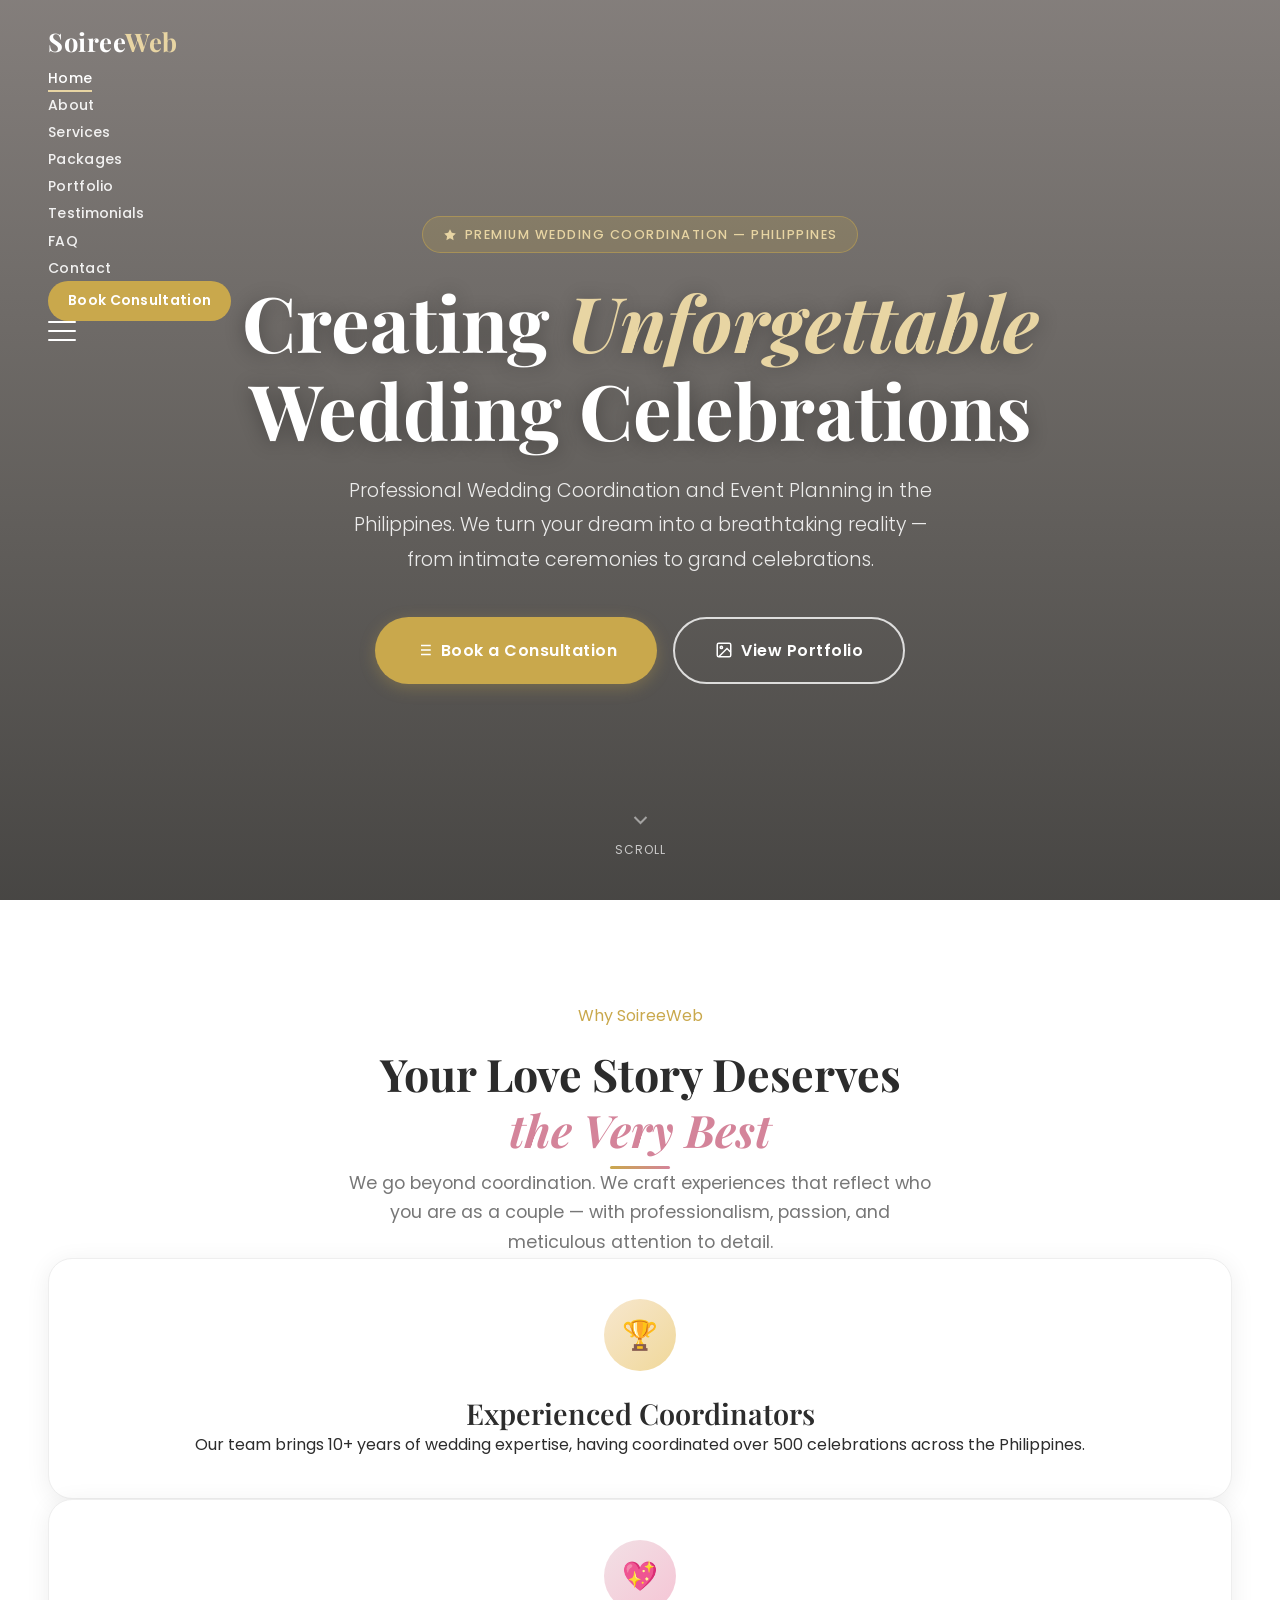
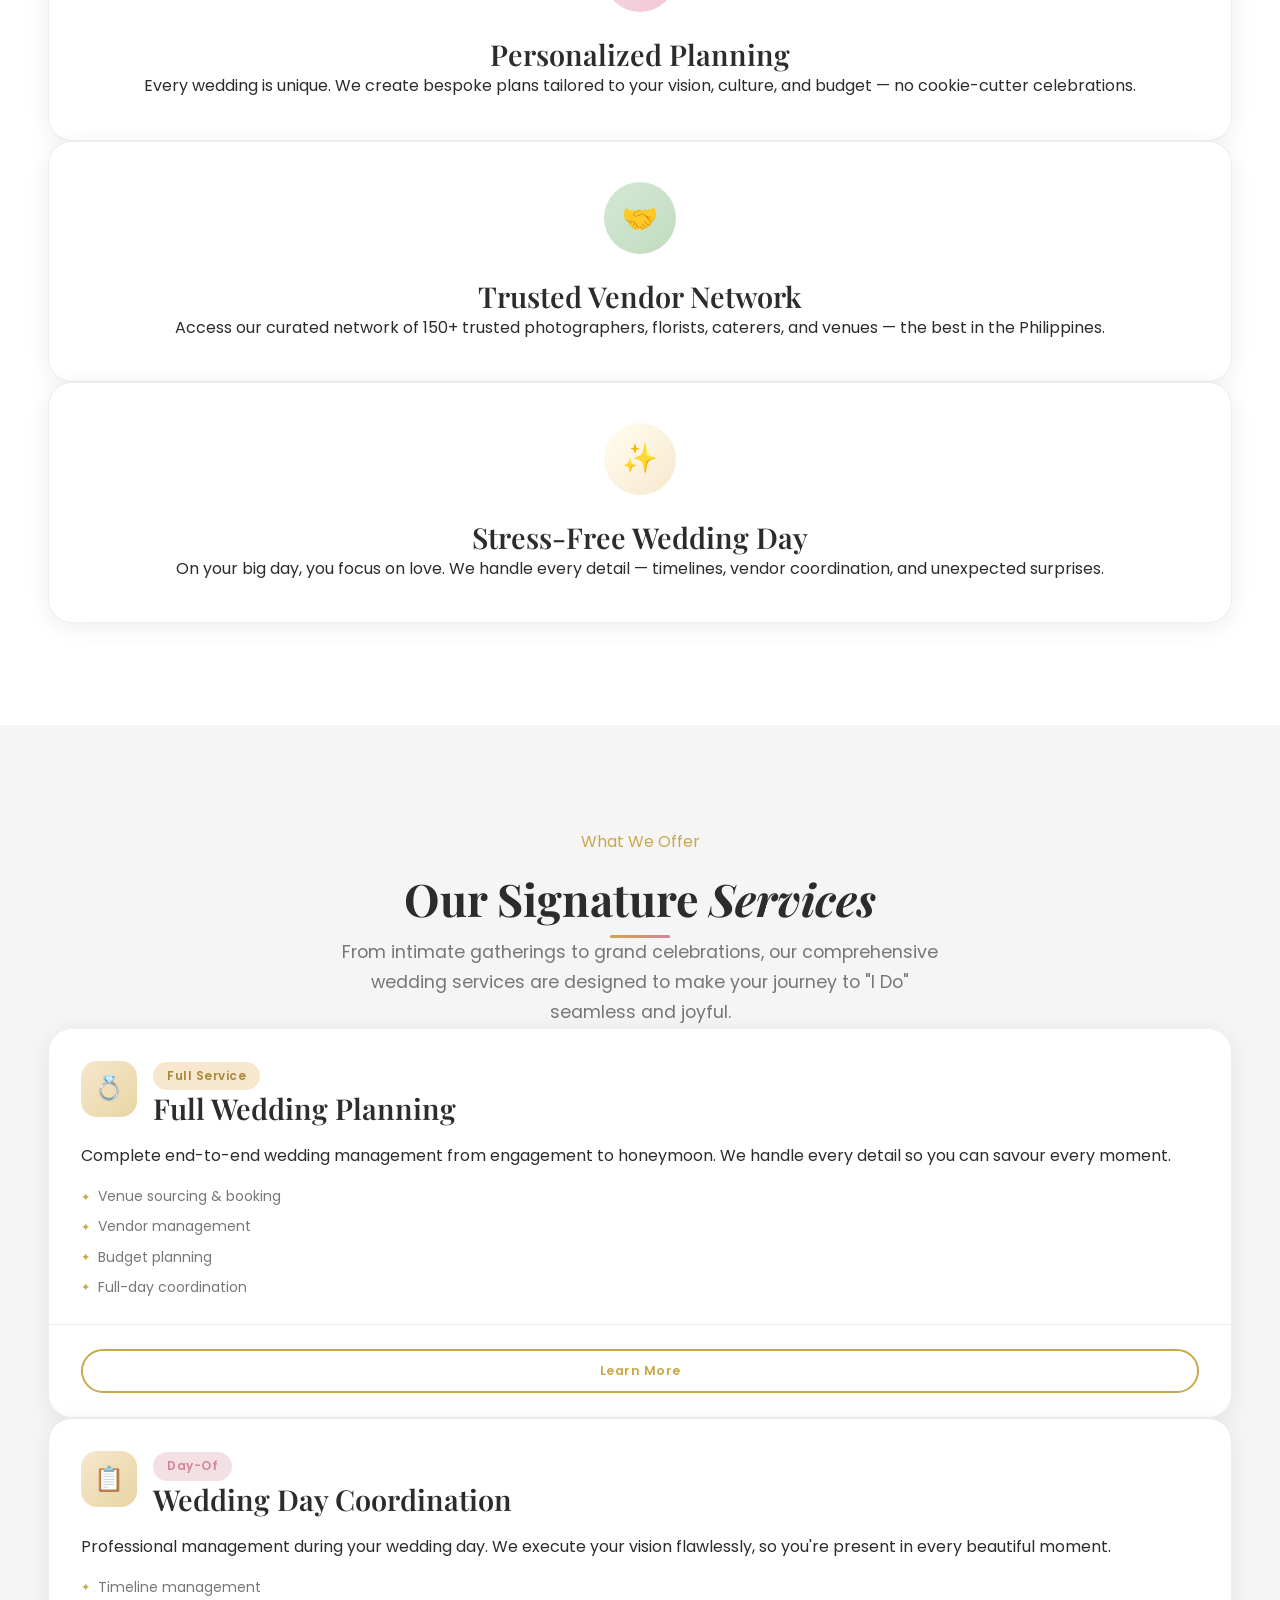
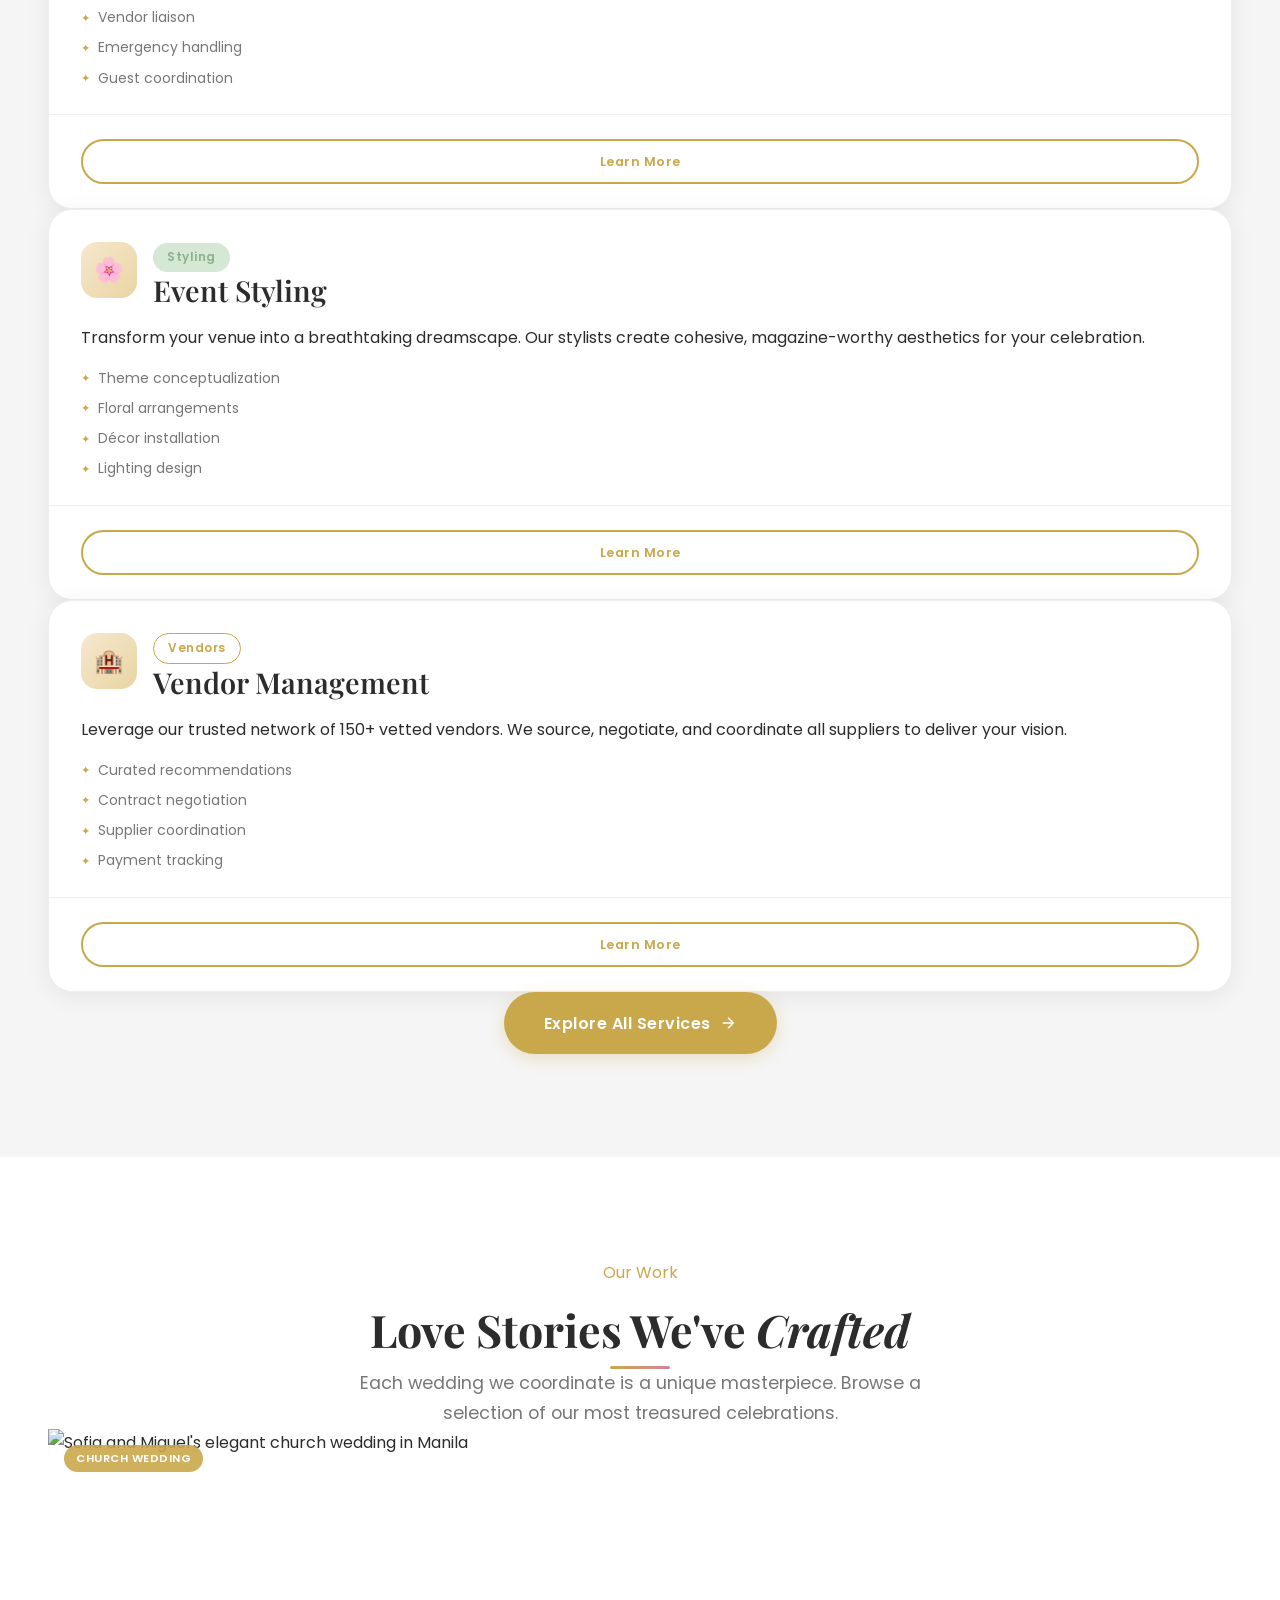
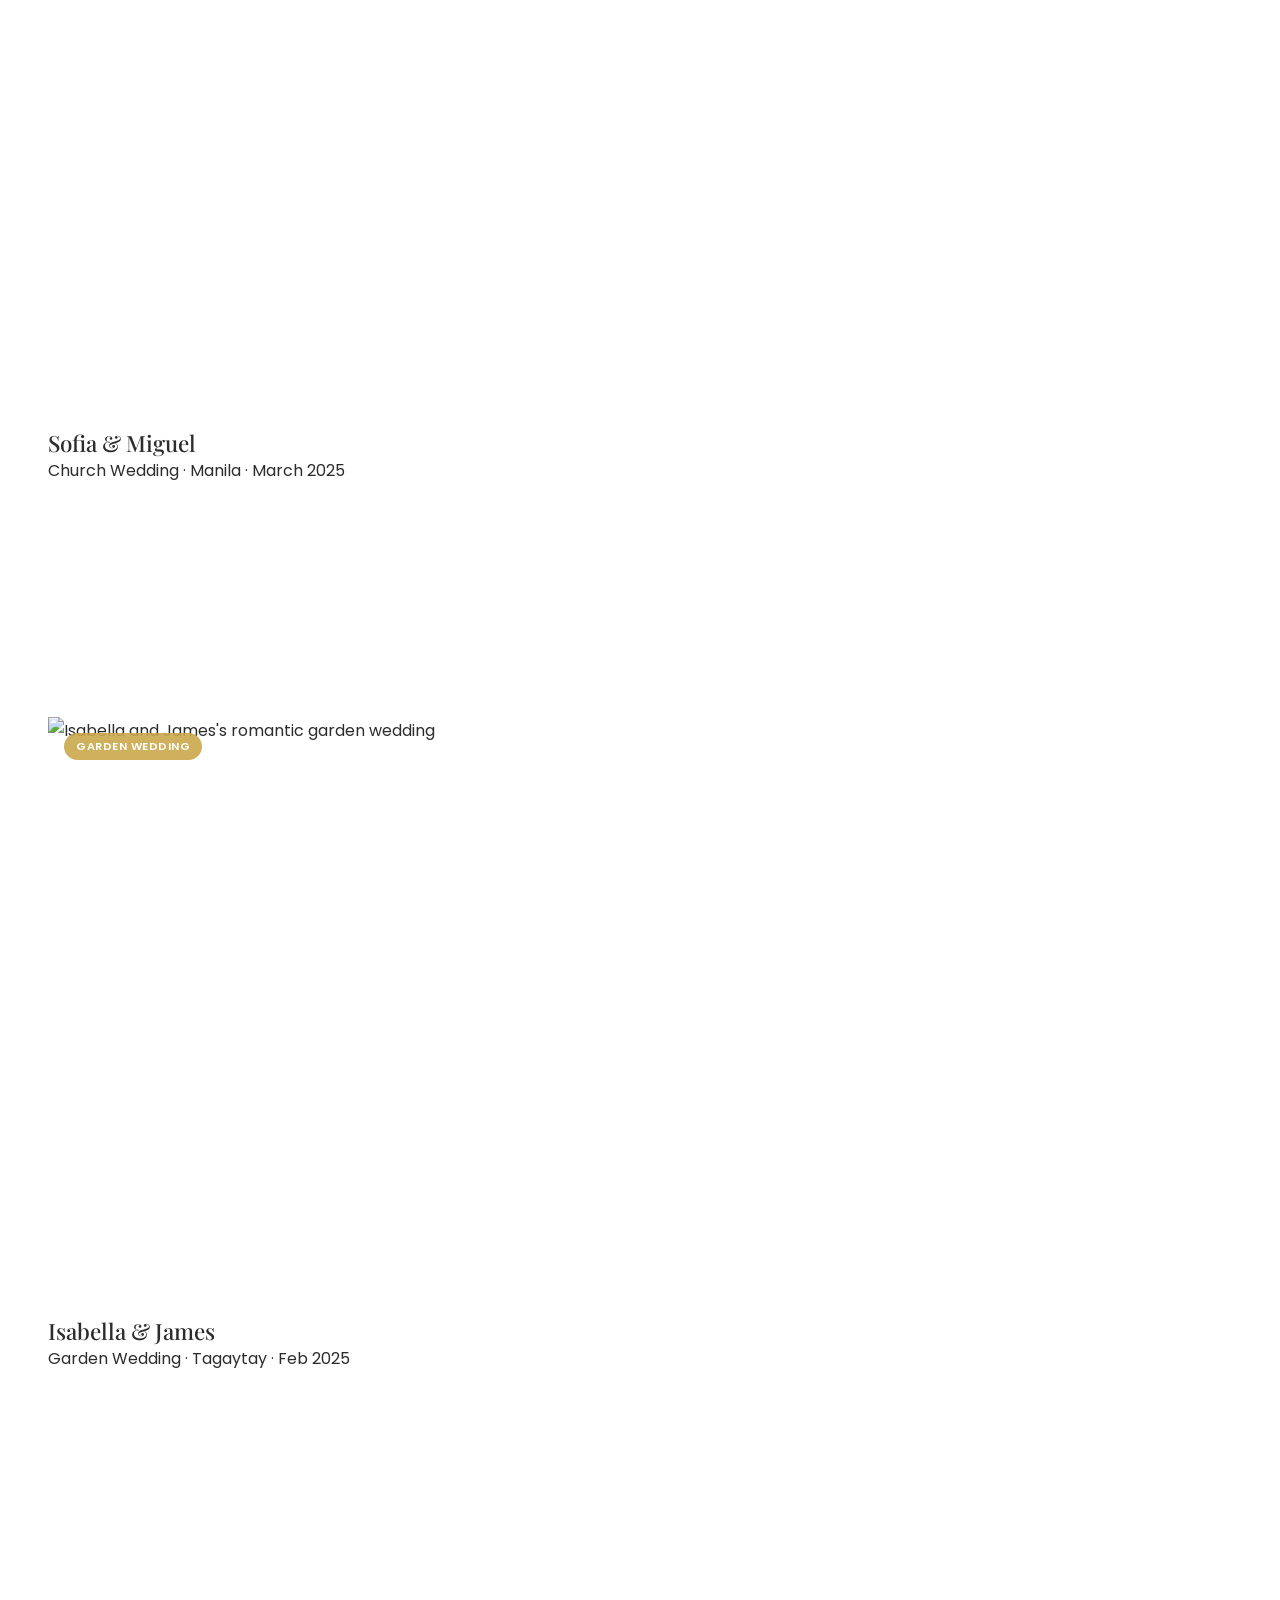
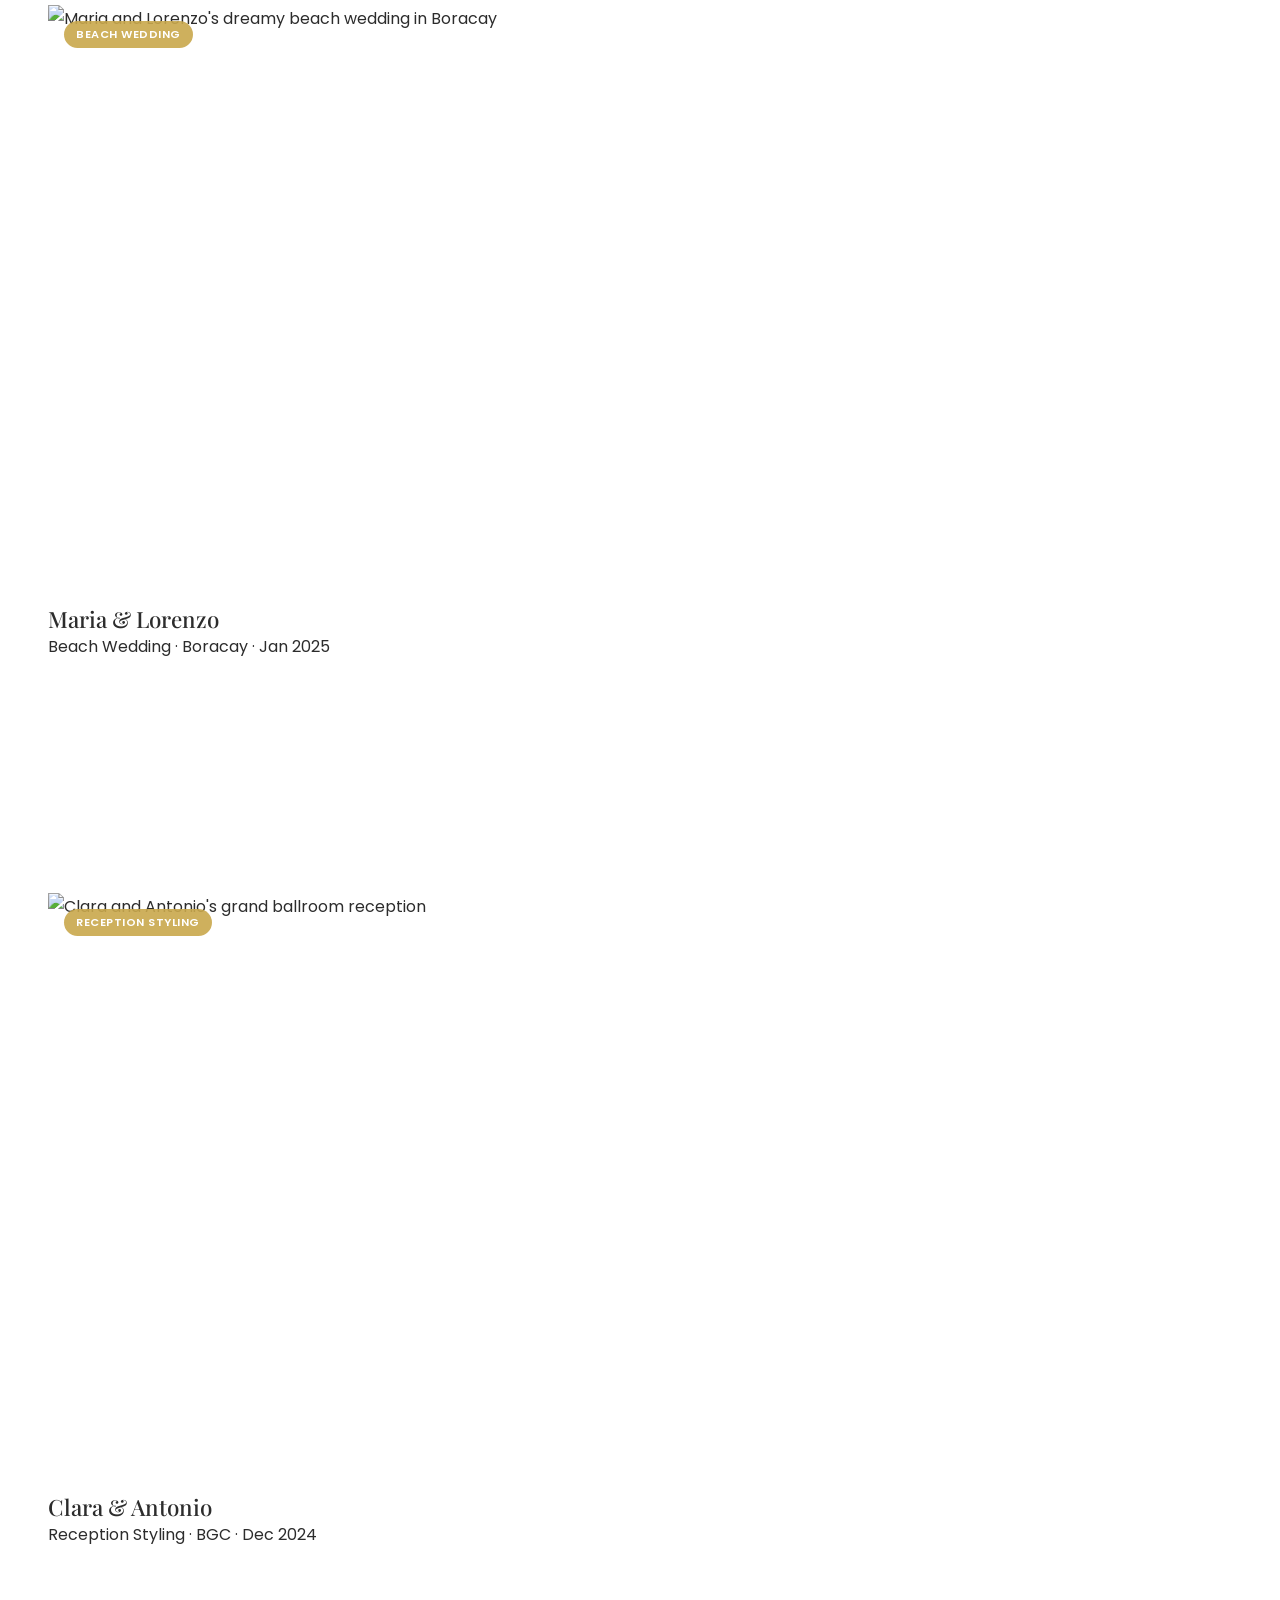
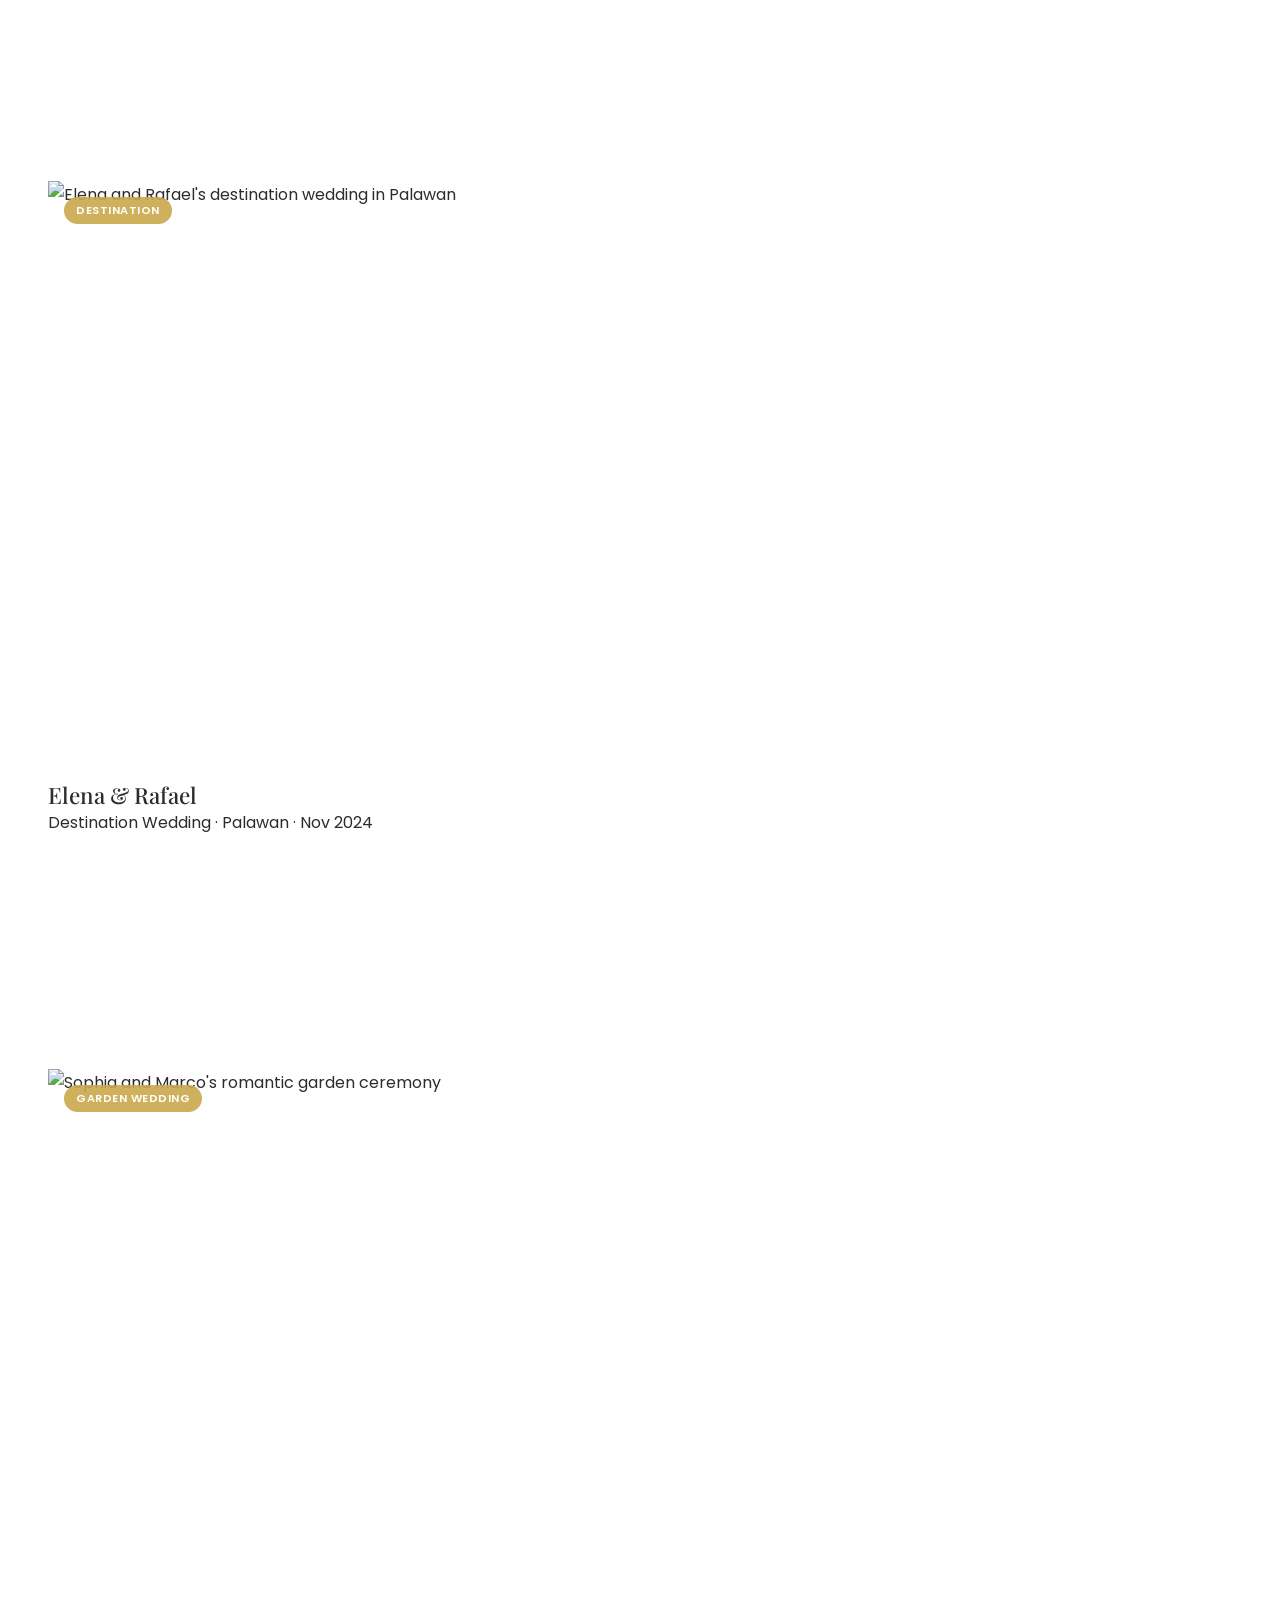
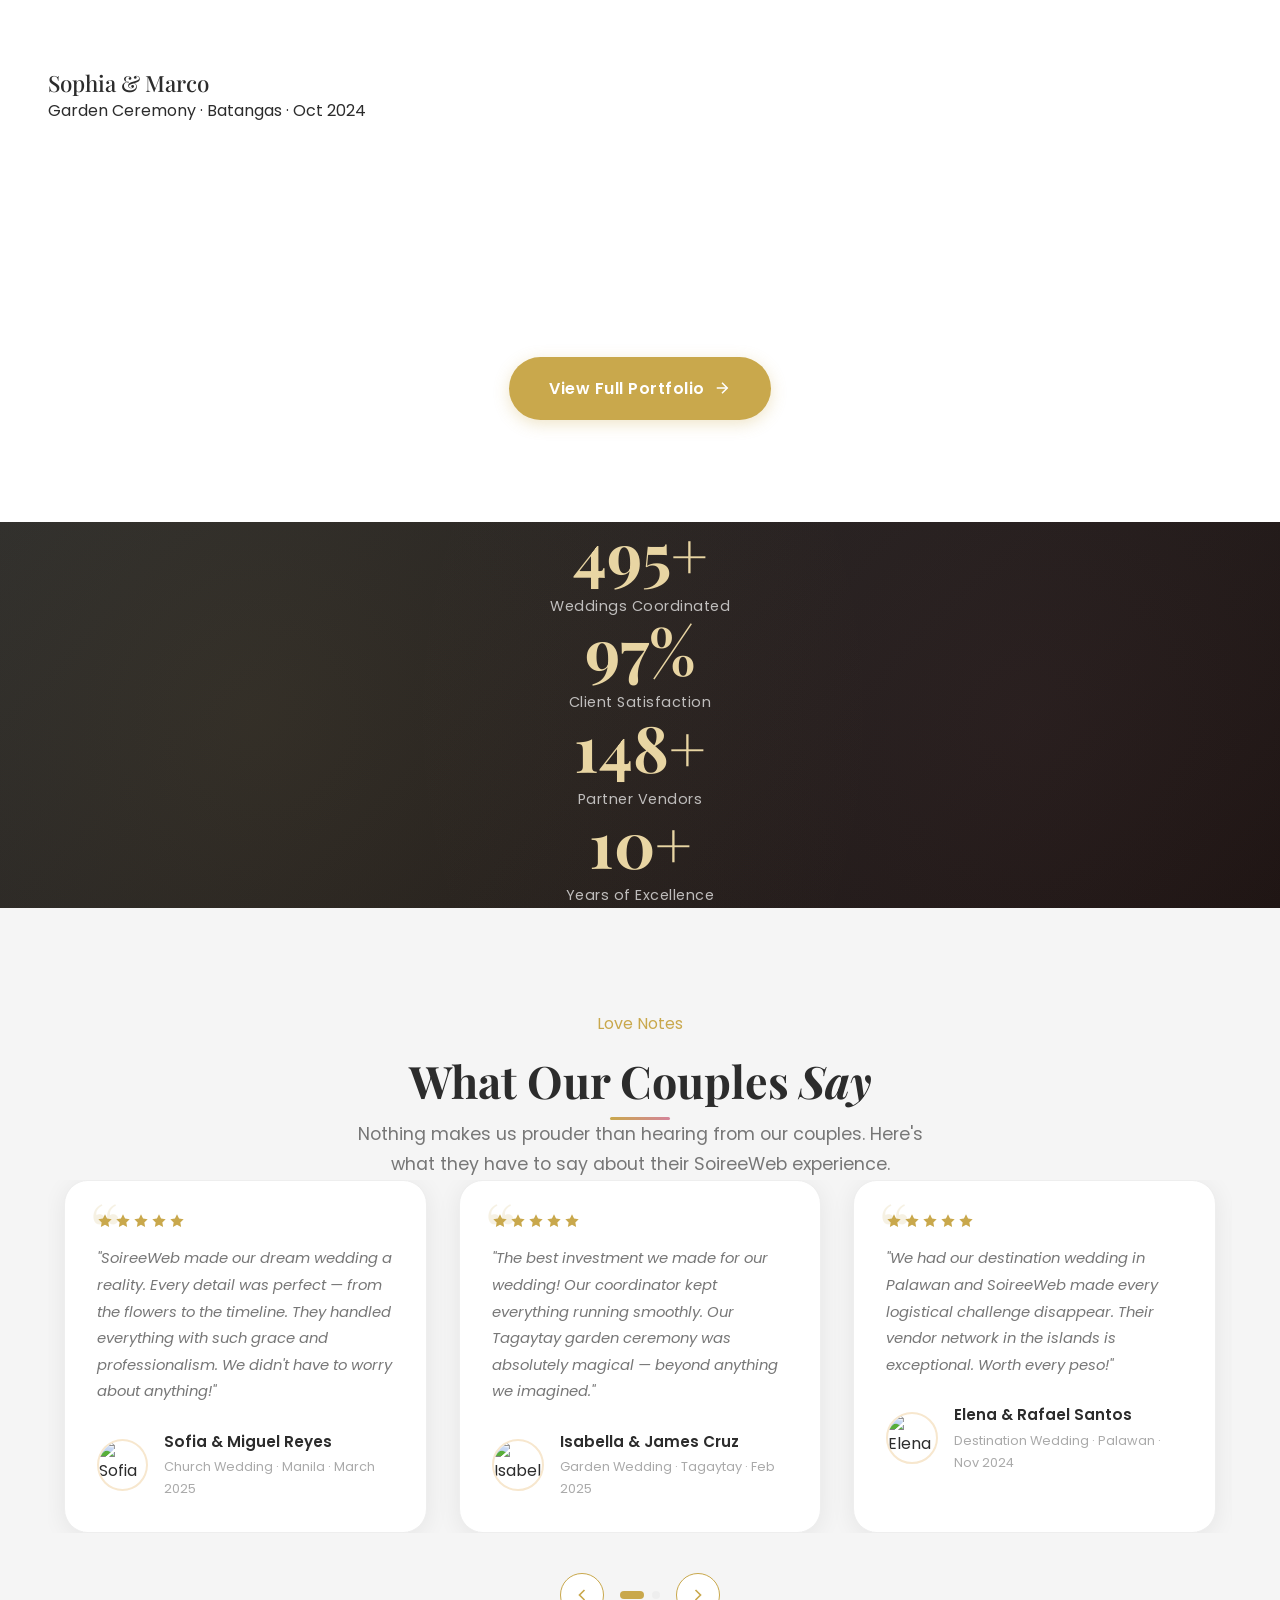
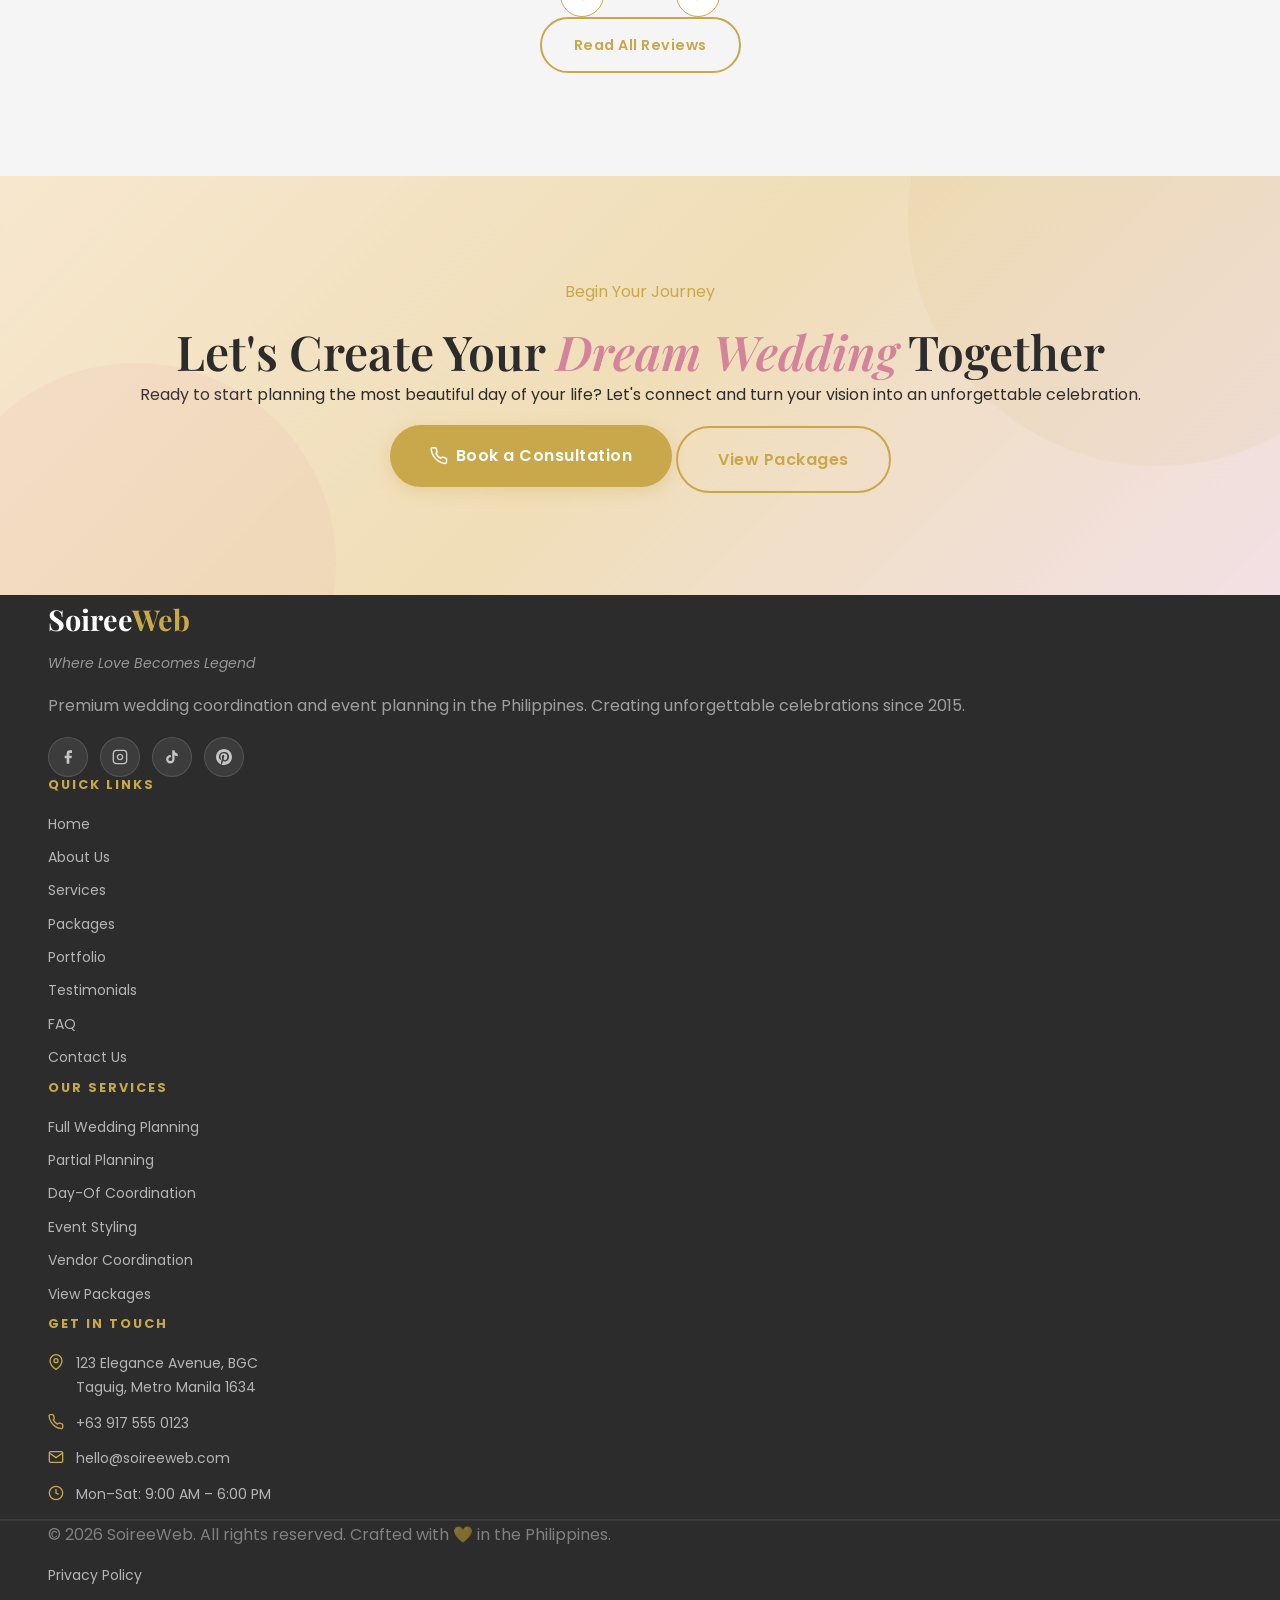
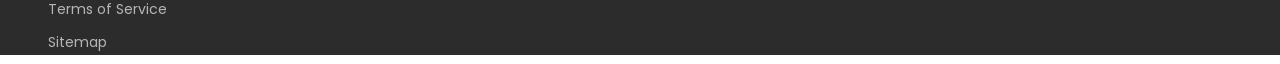
==== index.html @ f5da8d72 "First commit of soiree website" ====
<!DOCTYPE html>
<html lang="en">
<head>
  <meta charset="UTF-8" />
  <meta name="viewport" content="width=device-width, initial-scale=1.0" />
  <meta http-equiv="X-UA-Compatible" content="IE=edge" />

  <!-- SEO Meta Tags -->
  <title>SoireeWeb — Professional Wedding Coordination & Event Planning in the Philippines</title>
  <meta name="description" content="SoireeWeb is a premium wedding coordination and event planning company in the Philippines. We create unforgettable celebrations tailored to your love story. Book a consultation today." />
  <meta name="keywords" content="wedding coordinator Philippines, wedding planner Manila, event planning Philippines, bridal coordinator, wedding stylist, destination wedding Philippines, SoireeWeb" />
  <meta name="author" content="SoireeWeb" />
  <meta name="robots" content="index, follow" />
  <link rel="canonical" href="https://www.soireeweb.com/" />

  <!-- Open Graph -->
  <meta property="og:type" content="website" />
  <meta property="og:title" content="SoireeWeb — Professional Wedding Coordination in the Philippines" />
  <meta property="og:description" content="Creating unforgettable wedding celebrations with elegance, professionalism, and heart. Your dream wedding starts here." />
  <meta property="og:image" content="https://www.soireeweb.com/assets/images/og-image.jpg" />
  <meta property="og:url" content="https://www.soireeweb.com/" />
  <meta property="og:site_name" content="SoireeWeb" />
  <meta property="og:locale" content="en_PH" />

  <!-- Twitter Card -->
  <meta name="twitter:card" content="summary_large_image" />
  <meta name="twitter:title" content="SoireeWeb — Wedding Coordination Philippines" />
  <meta name="twitter:description" content="Premium wedding coordination and event planning in the Philippines." />
  <meta name="twitter:image" content="https://www.soireeweb.com/assets/images/og-image.jpg" />

  <!-- Favicon -->
  <link rel="icon" type="image/svg+xml" href="data:image/svg+xml,<svg xmlns='http://www.w3.org/2000/svg' viewBox='0 0 100 100'><text y='.9em' font-size='90'>💍</text></svg>" />

  <!-- Preconnect for Fonts -->
  <link rel="preconnect" href="https://fonts.googleapis.com" />
  <link rel="preconnect" href="https://fonts.gstatic.com" crossorigin />

  <!-- Google Fonts -->
  <link href="https://fonts.googleapis.com/css2?family=Playfair+Display:ital,wght@0,400;0,600;0,700;0,800;1,400;1,600&family=Poppins:wght@300;400;500;600;700&display=swap" rel="stylesheet" />

  <!-- Tailwind CSS CDN -->
  <script src="https://cdn.tailwindcss.com"></script>
  <script>
    tailwind.config = {
      theme: {
        extend: {
          colors: {
            ivory:     '#FFFFF0',
            champagne: '#F7E7CE',
            gold:      '#C9A84C',
            'gold-dark':'#A8893C',
            'gold-light':'#E8D5A3',
            'dusty-rose':'#C4A0A0',
            rose:      '#D4849A',
            'rose-light':'#F2E0E5',
            sage:      '#8FAF8F',
            'sage-light':'#D4E8D4',
            'soft-gray':'#F5F5F5',
            'dark':    '#2C2C2C',
            'dark-soft':'#3D3D3D',
          },
          fontFamily: {
            heading: ['"Playfair Display"', 'Georgia', 'serif'],
            body:    ['Poppins', 'system-ui', 'sans-serif'],
          },
        }
      }
    }
  </script>

  <!-- Custom CSS -->
  <link rel="stylesheet" href="assets/css/style.css" />

  <!-- Google Analytics 4 -->
  <script async src="https://www.googletagmanager.com/gtag/js?id=G-XXXXXXXXXX"></script>
  <script>
    window.dataLayer = window.dataLayer || [];
    function gtag(){dataLayer.push(arguments);}
    gtag('js', new Date());
    gtag('config', 'G-XXXXXXXXXX');
  </script>

  <!-- Structured Data: Local Business -->
  <script type="application/ld+json">
  {
    "@context": "https://schema.org",
    "@type": "EventPlanner",
    "name": "SoireeWeb",
    "description": "Professional wedding coordination and event planning company in the Philippines, creating unforgettable celebrations tailored to each couple's love story.",
    "url": "https://www.soireeweb.com",
    "telephone": "+63-917-555-0123",
    "email": "hello@soireeweb.com",
    "address": {
      "@type": "PostalAddress",
      "streetAddress": "123 Elegance Avenue, BGC",
      "addressLocality": "Taguig",
      "addressRegion": "Metro Manila",
      "postalCode": "1634",
      "addressCountry": "PH"
    },
    "geo": {
      "@type": "GeoCoordinates",
      "latitude": "14.5547",
      "longitude": "121.0509"
    },
    "openingHours": "Mo-Sa 09:00-18:00",
    "priceRange": "₱₱₱",
    "image": "https://www.soireeweb.com/assets/images/og-image.jpg",
    "sameAs": [
      "https://www.facebook.com/soireeweb",
      "https://www.instagram.com/soireeweb",
      "https://www.tiktok.com/@soireeweb"
    ],
    "aggregateRating": {
      "@type": "AggregateRating",
      "ratingValue": "5",
      "reviewCount": "500",
      "bestRating": "5"
    }
  }
  </script>
</head>

<body>
  <!-- Scroll Progress Bar -->
  <div id="scroll-progress" role="progressbar" aria-hidden="true"></div>

  <!-- ============================================================
       NAVIGATION
       ============================================================ -->
  <nav id="main-nav" aria-label="Main navigation">
    <div class="container">
      <div class="flex items-center justify-between">

        <!-- Logo -->
        <a href="index.html" class="nav-logo" aria-label="SoireeWeb Home">
          Soiree<span>Web</span>
        </a>

        <!-- Desktop Navigation -->
        <ul class="hidden lg:flex items-center gap-8" role="list">
          <li><a href="index.html"        class="nav-link">Home</a></li>
          <li><a href="about.html"        class="nav-link">About</a></li>
          <li><a href="services.html"     class="nav-link">Services</a></li>
          <li><a href="packages.html"     class="nav-link">Packages</a></li>
          <li><a href="portfolio.html"    class="nav-link">Portfolio</a></li>
          <li><a href="testimonials.html" class="nav-link">Testimonials</a></li>
          <li><a href="faq.html"          class="nav-link">FAQ</a></li>
          <li><a href="contact.html"      class="nav-link">Contact</a></li>
        </ul>

        <!-- CTA + Mobile Toggle -->
        <div class="flex items-center gap-4">
          <a href="contact.html" class="btn-nav-cta hidden lg:inline-flex">
            Book Consultation
          </a>
          <button
            id="hamburger"
            class="hamburger lg:hidden"
            aria-label="Toggle navigation menu"
            aria-expanded="false"
            aria-controls="mobile-menu"
          >
            <span></span>
            <span></span>
            <span></span>
          </button>
        </div>
      </div>

      <!-- Mobile Menu -->
      <div id="mobile-menu" role="navigation" aria-label="Mobile navigation">
        <ul role="list" class="flex flex-col gap-1 mb-4">
          <li><a href="index.html"        class="mobile-nav-link">Home</a></li>
          <li><a href="about.html"        class="mobile-nav-link">About</a></li>
          <li><a href="services.html"     class="mobile-nav-link">Services</a></li>
          <li><a href="packages.html"     class="mobile-nav-link">Packages</a></li>
          <li><a href="portfolio.html"    class="mobile-nav-link">Portfolio</a></li>
          <li><a href="testimonials.html" class="mobile-nav-link">Testimonials</a></li>
          <li><a href="faq.html"          class="mobile-nav-link">FAQ</a></li>
          <li><a href="contact.html"      class="mobile-nav-link">Contact</a></li>
        </ul>
        <a href="contact.html" class="btn btn-primary w-full text-center" style="display:flex;">
          Book a Consultation
        </a>
      </div>
    </div>
  </nav>

  <!-- ============================================================
       HERO SECTION
       ============================================================ -->
  <section class="hero" aria-label="Hero — Creating unforgettable wedding celebrations">

    <!-- Background Image -->
    <div
      class="hero-bg"
      style="background-image: url('https://images.unsplash.com/photo-1519741497674-611481863552?w=1920&q=85&fit=crop');"
      role="img"
      aria-label="Elegant wedding ceremony with floral decorations"
    ></div>

    <!-- Overlay -->
    <div class="hero-overlay"></div>

    <!-- Hero Content -->
    <div class="hero-content animate-on-scroll">
      <div class="hero-badge">
        <svg width="14" height="14" viewBox="0 0 24 24" fill="currentColor"><path d="M12 2l3.09 6.26L22 9.27l-5 4.87 1.18 6.88L12 17.77l-6.18 3.25L7 14.14 2 9.27l6.91-1.01L12 2z"/></svg>
        Premium Wedding Coordination — Philippines
      </div>

      <h1 class="hero-title">
        Creating <em>Unforgettable</em><br />Wedding Celebrations
      </h1>

      <p class="hero-subtitle">
        Professional Wedding Coordination and Event Planning in the Philippines.
        We turn your dream into a breathtaking reality — from intimate ceremonies
        to grand celebrations.
      </p>

      <div class="hero-cta-group">
        <a href="contact.html" class="btn btn-primary btn-lg pulse-ring">
          <svg width="18" height="18" viewBox="0 0 24 24" fill="none" stroke="currentColor" stroke-width="2"><path d="M8 6h13M8 12h13M8 18h13M3 6h.01M3 12h.01M3 18h.01"/></svg>
          Book a Consultation
        </a>
        <a href="portfolio.html" class="btn btn-secondary btn-lg">
          <svg width="18" height="18" viewBox="0 0 24 24" fill="none" stroke="currentColor" stroke-width="2"><rect x="3" y="3" width="18" height="18" rx="2"/><circle cx="8.5" cy="8.5" r="1.5"/><polyline points="21 15 16 10 5 21"/></svg>
          View Portfolio
        </a>
      </div>
    </div>

    <!-- Scroll Indicator -->
    <div class="scroll-indicator" aria-hidden="true">
      <svg viewBox="0 0 24 24" fill="none" stroke="currentColor" stroke-width="2">
        <polyline points="6 9 12 15 18 9"></polyline>
      </svg>
      Scroll
    </div>
  </section>

  <!-- ============================================================
       WHY CHOOSE US
       ============================================================ -->
  <section class="section-pad bg-white" aria-labelledby="why-title">
    <div class="container">

      <!-- Section Header -->
      <div class="text-center mb-16">
        <p class="text-gold font-body text-sm font-semibold tracking-widest uppercase mb-3 animate-on-scroll">Why SoireeWeb</p>
        <h2 class="section-title animate-on-scroll delay-1" id="why-title">
          Your Love Story Deserves<br />
          <em class="italic text-rose">the Very Best</em>
        </h2>
        <div class="divider-line mx-auto mt-4 mb-6 animate-on-scroll delay-2"></div>
        <p class="section-subtitle animate-on-scroll delay-3">
          We go beyond coordination. We craft experiences that reflect who you are as a couple — with professionalism, passion, and meticulous attention to detail.
        </p>
      </div>

      <!-- Feature Cards Grid -->
      <div class="grid grid-cols-1 sm:grid-cols-2 lg:grid-cols-4 gap-8">

        <!-- Card 1 -->
        <div class="feature-card animate-on-scroll delay-1">
          <div class="feature-icon icon-gold" aria-hidden="true">🏆</div>
          <h3 class="font-heading text-xl font-semibold text-dark mb-3">Experienced Coordinators</h3>
          <p class="text-sm text-dark-soft leading-relaxed">Our team brings 10+ years of wedding expertise, having coordinated over 500 celebrations across the Philippines.</p>
        </div>

        <!-- Card 2 -->
        <div class="feature-card animate-on-scroll delay-2">
          <div class="feature-icon icon-rose" aria-hidden="true">💖</div>
          <h3 class="font-heading text-xl font-semibold text-dark mb-3">Personalized Planning</h3>
          <p class="text-sm text-dark-soft leading-relaxed">Every wedding is unique. We create bespoke plans tailored to your vision, culture, and budget — no cookie-cutter celebrations.</p>
        </div>

        <!-- Card 3 -->
        <div class="feature-card animate-on-scroll delay-3">
          <div class="feature-icon icon-sage" aria-hidden="true">🤝</div>
          <h3 class="font-heading text-xl font-semibold text-dark mb-3">Trusted Vendor Network</h3>
          <p class="text-sm text-dark-soft leading-relaxed">Access our curated network of 150+ trusted photographers, florists, caterers, and venues — the best in the Philippines.</p>
        </div>

        <!-- Card 4 -->
        <div class="feature-card animate-on-scroll delay-4">
          <div class="feature-icon icon-ivory" aria-hidden="true">✨</div>
          <h3 class="font-heading text-xl font-semibold text-dark mb-3">Stress-Free Wedding Day</h3>
          <p class="text-sm text-dark-soft leading-relaxed">On your big day, you focus on love. We handle every detail — timelines, vendor coordination, and unexpected surprises.</p>
        </div>

      </div>
    </div>
  </section>

  <!-- ============================================================
       FEATURED SERVICES
       ============================================================ -->
  <section class="section-pad bg-soft-gray" aria-labelledby="services-title">
    <div class="container">

      <!-- Section Header -->
      <div class="text-center mb-16">
        <p class="text-gold font-body text-sm font-semibold tracking-widest uppercase mb-3 animate-on-scroll">What We Offer</p>
        <h2 class="section-title animate-on-scroll delay-1" id="services-title">
          Our Signature <em class="italic">Services</em>
        </h2>
        <div class="divider-line mx-auto mt-4 mb-6 animate-on-scroll delay-2"></div>
        <p class="section-subtitle animate-on-scroll delay-3">
          From intimate gatherings to grand celebrations, our comprehensive wedding services are designed to make your journey to "I Do" seamless and joyful.
        </p>
      </div>

      <!-- Services Grid -->
      <div class="grid grid-cols-1 md:grid-cols-2 xl:grid-cols-4 gap-8">

        <!-- Service 1 -->
        <div class="service-card animate-on-scroll delay-1">
          <div class="service-card-header">
            <div class="service-card-icon" aria-hidden="true">💍</div>
            <div>
              <span class="badge badge-gold mb-2">Full Service</span>
              <h3 class="font-heading text-lg font-semibold text-dark">Full Wedding Planning</h3>
            </div>
          </div>
          <div class="service-card-body">
            <p class="text-sm text-dark-soft leading-relaxed">Complete end-to-end wedding management from engagement to honeymoon. We handle every detail so you can savour every moment.</p>
            <ul class="service-feature-list">
              <li>Venue sourcing & booking</li>
              <li>Vendor management</li>
              <li>Budget planning</li>
              <li>Full-day coordination</li>
            </ul>
          </div>
          <div class="service-card-footer">
            <a href="services.html" class="btn btn-outline-gold btn-sm w-full text-center" style="display:flex;">Learn More</a>
          </div>
        </div>

        <!-- Service 2 -->
        <div class="service-card animate-on-scroll delay-2">
          <div class="service-card-header">
            <div class="service-card-icon" aria-hidden="true">📋</div>
            <div>
              <span class="badge badge-rose mb-2">Day-Of</span>
              <h3 class="font-heading text-lg font-semibold text-dark">Wedding Day Coordination</h3>
            </div>
          </div>
          <div class="service-card-body">
            <p class="text-sm text-dark-soft leading-relaxed">Professional management during your wedding day. We execute your vision flawlessly, so you're present in every beautiful moment.</p>
            <ul class="service-feature-list">
              <li>Timeline management</li>
              <li>Vendor liaison</li>
              <li>Emergency handling</li>
              <li>Guest coordination</li>
            </ul>
          </div>
          <div class="service-card-footer">
            <a href="services.html" class="btn btn-outline-gold btn-sm w-full text-center" style="display:flex;">Learn More</a>
          </div>
        </div>

        <!-- Service 3 -->
        <div class="service-card animate-on-scroll delay-3">
          <div class="service-card-header">
            <div class="service-card-icon" aria-hidden="true">🌸</div>
            <div>
              <span class="badge badge-sage mb-2">Styling</span>
              <h3 class="font-heading text-lg font-semibold text-dark">Event Styling</h3>
            </div>
          </div>
          <div class="service-card-body">
            <p class="text-sm text-dark-soft leading-relaxed">Transform your venue into a breathtaking dreamscape. Our stylists create cohesive, magazine-worthy aesthetics for your celebration.</p>
            <ul class="service-feature-list">
              <li>Theme conceptualization</li>
              <li>Floral arrangements</li>
              <li>Décor installation</li>
              <li>Lighting design</li>
            </ul>
          </div>
          <div class="service-card-footer">
            <a href="services.html" class="btn btn-outline-gold btn-sm w-full text-center" style="display:flex;">Learn More</a>
          </div>
        </div>

        <!-- Service 4 -->
        <div class="service-card animate-on-scroll delay-4">
          <div class="service-card-header">
            <div class="service-card-icon" aria-hidden="true">🏨</div>
            <div>
              <span class="badge badge-outline mb-2">Vendors</span>
              <h3 class="font-heading text-lg font-semibold text-dark">Vendor Management</h3>
            </div>
          </div>
          <div class="service-card-body">
            <p class="text-sm text-dark-soft leading-relaxed">Leverage our trusted network of 150+ vetted vendors. We source, negotiate, and coordinate all suppliers to deliver your vision.</p>
            <ul class="service-feature-list">
              <li>Curated recommendations</li>
              <li>Contract negotiation</li>
              <li>Supplier coordination</li>
              <li>Payment tracking</li>
            </ul>
          </div>
          <div class="service-card-footer">
            <a href="services.html" class="btn btn-outline-gold btn-sm w-full text-center" style="display:flex;">Learn More</a>
          </div>
        </div>

      </div>

      <div class="text-center mt-12 animate-on-scroll">
        <a href="services.html" class="btn btn-primary btn-lg">
          Explore All Services
          <svg width="18" height="18" viewBox="0 0 24 24" fill="none" stroke="currentColor" stroke-width="2"><line x1="5" y1="12" x2="19" y2="12"/><polyline points="12 5 19 12 12 19"/></svg>
        </a>
      </div>
    </div>
  </section>

  <!-- ============================================================
       FEATURED PORTFOLIO
       ============================================================ -->
  <section class="section-pad bg-white" aria-labelledby="portfolio-title">
    <div class="container">

      <!-- Section Header -->
      <div class="text-center mb-16">
        <p class="text-gold font-body text-sm font-semibold tracking-widest uppercase mb-3 animate-on-scroll">Our Work</p>
        <h2 class="section-title animate-on-scroll delay-1" id="portfolio-title">
          Love Stories We've <em class="italic">Crafted</em>
        </h2>
        <div class="divider-line mx-auto mt-4 mb-6 animate-on-scroll delay-2"></div>
        <p class="section-subtitle animate-on-scroll delay-3">
          Each wedding we coordinate is a unique masterpiece. Browse a selection of our most treasured celebrations.
        </p>
      </div>

      <!-- Portfolio Grid -->
      <div class="grid grid-cols-1 sm:grid-cols-2 lg:grid-cols-3 gap-6">

        <!-- Portfolio Item 1 -->
        <div
          class="featured-gallery-item relative rounded-2xl overflow-hidden cursor-pointer group animate-on-scroll delay-1"
          data-src="https://images.unsplash.com/photo-1511285560929-80b456fea0bc?w=1200&q=85&fit=crop"
          data-couple="Sofia & Miguel"
          data-date="March 2025"
          style="aspect-ratio:4/3;"
          role="button"
          tabindex="0"
          aria-label="View Sofia & Miguel's wedding photo"
        >
          <img
            src="https://images.unsplash.com/photo-1511285560929-80b456fea0bc?w=800&q=80&fit=crop"
            alt="Sofia and Miguel's elegant church wedding in Manila"
            class="w-full h-full object-cover transition-transform duration-700 group-hover:scale-110"
            loading="lazy"
            width="800" height="600"
          />
          <div class="absolute inset-0 bg-gradient-to-t from-black/80 via-black/20 to-transparent opacity-0 group-hover:opacity-100 transition-opacity duration-300 flex items-end p-6">
            <div>
              <h4 class="font-heading text-white text-xl mb-1">Sofia &amp; Miguel</h4>
              <p class="text-gold-light text-sm">Church Wedding · Manila · March 2025</p>
            </div>
          </div>
          <div class="absolute top-4 left-4">
            <span class="gallery-category-tag">Church Wedding</span>
          </div>
          <div class="masonry-zoom-btn" aria-hidden="true">
            <svg width="16" height="16" viewBox="0 0 24 24" fill="none" stroke="currentColor" stroke-width="2"><path d="M8 3H5a2 2 0 0 0-2 2v3m18 0V5a2 2 0 0 0-2-2h-3m0 18h3a2 2 0 0 0 2-2v-3M3 16v3a2 2 0 0 0 2 2h3"/></svg>
          </div>
        </div>

        <!-- Portfolio Item 2 -->
        <div
          class="featured-gallery-item relative rounded-2xl overflow-hidden cursor-pointer group animate-on-scroll delay-2"
          data-src="https://images.unsplash.com/photo-1465495976277-4387d4b0e4a6?w=1200&q=85&fit=crop"
          data-couple="Isabella & James"
          data-date="February 2025"
          style="aspect-ratio:4/3;"
          role="button" tabindex="0"
          aria-label="View Isabella & James's wedding photo"
        >
          <img
            src="https://images.unsplash.com/photo-1465495976277-4387d4b0e4a6?w=800&q=80&fit=crop"
            alt="Isabella and James's romantic garden wedding"
            class="w-full h-full object-cover transition-transform duration-700 group-hover:scale-110"
            loading="lazy" width="800" height="600"
          />
          <div class="absolute inset-0 bg-gradient-to-t from-black/80 via-black/20 to-transparent opacity-0 group-hover:opacity-100 transition-opacity duration-300 flex items-end p-6">
            <div>
              <h4 class="font-heading text-white text-xl mb-1">Isabella &amp; James</h4>
              <p class="text-gold-light text-sm">Garden Wedding · Tagaytay · Feb 2025</p>
            </div>
          </div>
          <div class="absolute top-4 left-4"><span class="gallery-category-tag">Garden Wedding</span></div>
          <div class="masonry-zoom-btn" aria-hidden="true">
            <svg width="16" height="16" viewBox="0 0 24 24" fill="none" stroke="currentColor" stroke-width="2"><path d="M8 3H5a2 2 0 0 0-2 2v3m18 0V5a2 2 0 0 0-2-2h-3m0 18h3a2 2 0 0 0 2-2v-3M3 16v3a2 2 0 0 0 2 2h3"/></svg>
          </div>
        </div>

        <!-- Portfolio Item 3 -->
        <div
          class="featured-gallery-item relative rounded-2xl overflow-hidden cursor-pointer group animate-on-scroll delay-3"
          data-src="https://images.unsplash.com/photo-1583939411023-14783179e581?w=1200&q=85&fit=crop"
          data-couple="Maria & Lorenzo"
          data-date="January 2025"
          style="aspect-ratio:4/3;"
          role="button" tabindex="0"
          aria-label="View Maria & Lorenzo's wedding photo"
        >
          <img
            src="https://images.unsplash.com/photo-1583939411023-14783179e581?w=800&q=80&fit=crop"
            alt="Maria and Lorenzo's dreamy beach wedding in Boracay"
            class="w-full h-full object-cover transition-transform duration-700 group-hover:scale-110"
            loading="lazy" width="800" height="600"
          />
          <div class="absolute inset-0 bg-gradient-to-t from-black/80 via-black/20 to-transparent opacity-0 group-hover:opacity-100 transition-opacity duration-300 flex items-end p-6">
            <div>
              <h4 class="font-heading text-white text-xl mb-1">Maria &amp; Lorenzo</h4>
              <p class="text-gold-light text-sm">Beach Wedding · Boracay · Jan 2025</p>
            </div>
          </div>
          <div class="absolute top-4 left-4"><span class="gallery-category-tag">Beach Wedding</span></div>
          <div class="masonry-zoom-btn" aria-hidden="true">
            <svg width="16" height="16" viewBox="0 0 24 24" fill="none" stroke="currentColor" stroke-width="2"><path d="M8 3H5a2 2 0 0 0-2 2v3m18 0V5a2 2 0 0 0-2-2h-3m0 18h3a2 2 0 0 0 2-2v-3M3 16v3a2 2 0 0 0 2 2h3"/></svg>
          </div>
        </div>

        <!-- Portfolio Item 4 -->
        <div
          class="featured-gallery-item relative rounded-2xl overflow-hidden cursor-pointer group animate-on-scroll delay-4"
          data-src="https://images.unsplash.com/photo-1544078751-58fee2d8a03b?w=1200&q=85&fit=crop"
          data-couple="Clara & Antonio"
          data-date="December 2024"
          style="aspect-ratio:4/3;"
          role="button" tabindex="0"
          aria-label="View Clara & Antonio's wedding photo"
        >
          <img
            src="https://images.unsplash.com/photo-1544078751-58fee2d8a03b?w=800&q=80&fit=crop"
            alt="Clara and Antonio's grand ballroom reception"
            class="w-full h-full object-cover transition-transform duration-700 group-hover:scale-110"
            loading="lazy" width="800" height="600"
          />
          <div class="absolute inset-0 bg-gradient-to-t from-black/80 via-black/20 to-transparent opacity-0 group-hover:opacity-100 transition-opacity duration-300 flex items-end p-6">
            <div>
              <h4 class="font-heading text-white text-xl mb-1">Clara &amp; Antonio</h4>
              <p class="text-gold-light text-sm">Reception Styling · BGC · Dec 2024</p>
            </div>
          </div>
          <div class="absolute top-4 left-4"><span class="gallery-category-tag">Reception Styling</span></div>
          <div class="masonry-zoom-btn" aria-hidden="true">
            <svg width="16" height="16" viewBox="0 0 24 24" fill="none" stroke="currentColor" stroke-width="2"><path d="M8 3H5a2 2 0 0 0-2 2v3m18 0V5a2 2 0 0 0-2-2h-3m0 18h3a2 2 0 0 0 2-2v-3M3 16v3a2 2 0 0 0 2 2h3"/></svg>
          </div>
        </div>

        <!-- Portfolio Item 5 -->
        <div
          class="featured-gallery-item relative rounded-2xl overflow-hidden cursor-pointer group animate-on-scroll delay-5"
          data-src="https://images.unsplash.com/photo-1530023367847-a683933f4172?w=1200&q=85&fit=crop"
          data-couple="Elena & Rafael"
          data-date="November 2024"
          style="aspect-ratio:4/3;"
          role="button" tabindex="0"
          aria-label="View Elena & Rafael's wedding photo"
        >
          <img
            src="https://images.unsplash.com/photo-1530023367847-a683933f4172?w=800&q=80&fit=crop"
            alt="Elena and Rafael's destination wedding in Palawan"
            class="w-full h-full object-cover transition-transform duration-700 group-hover:scale-110"
            loading="lazy" width="800" height="600"
          />
          <div class="absolute inset-0 bg-gradient-to-t from-black/80 via-black/20 to-transparent opacity-0 group-hover:opacity-100 transition-opacity duration-300 flex items-end p-6">
            <div>
              <h4 class="font-heading text-white text-xl mb-1">Elena &amp; Rafael</h4>
              <p class="text-gold-light text-sm">Destination Wedding · Palawan · Nov 2024</p>
            </div>
          </div>
          <div class="absolute top-4 left-4"><span class="gallery-category-tag">Destination</span></div>
          <div class="masonry-zoom-btn" aria-hidden="true">
            <svg width="16" height="16" viewBox="0 0 24 24" fill="none" stroke="currentColor" stroke-width="2"><path d="M8 3H5a2 2 0 0 0-2 2v3m18 0V5a2 2 0 0 0-2-2h-3m0 18h3a2 2 0 0 0 2-2v-3M3 16v3a2 2 0 0 0 2 2h3"/></svg>
          </div>
        </div>

        <!-- Portfolio Item 6 -->
        <div
          class="featured-gallery-item relative rounded-2xl overflow-hidden cursor-pointer group animate-on-scroll delay-6"
          data-src="https://images.unsplash.com/photo-1591604466107-ec97de577aff?w=1200&q=85&fit=crop"
          data-couple="Sophia & Marco"
          data-date="October 2024"
          style="aspect-ratio:4/3;"
          role="button" tabindex="0"
          aria-label="View Sophia & Marco's wedding photo"
        >
          <img
            src="https://images.unsplash.com/photo-1591604466107-ec97de577aff?w=800&q=80&fit=crop"
            alt="Sophia and Marco's romantic garden ceremony"
            class="w-full h-full object-cover transition-transform duration-700 group-hover:scale-110"
            loading="lazy" width="800" height="600"
          />
          <div class="absolute inset-0 bg-gradient-to-t from-black/80 via-black/20 to-transparent opacity-0 group-hover:opacity-100 transition-opacity duration-300 flex items-end p-6">
            <div>
              <h4 class="font-heading text-white text-xl mb-1">Sophia &amp; Marco</h4>
              <p class="text-gold-light text-sm">Garden Ceremony · Batangas · Oct 2024</p>
            </div>
          </div>
          <div class="absolute top-4 left-4"><span class="gallery-category-tag">Garden Wedding</span></div>
          <div class="masonry-zoom-btn" aria-hidden="true">
            <svg width="16" height="16" viewBox="0 0 24 24" fill="none" stroke="currentColor" stroke-width="2"><path d="M8 3H5a2 2 0 0 0-2 2v3m18 0V5a2 2 0 0 0-2-2h-3m0 18h3a2 2 0 0 0 2-2v-3M3 16v3a2 2 0 0 0 2 2h3"/></svg>
          </div>
        </div>

      </div>

      <div class="text-center mt-12 animate-on-scroll">
        <a href="portfolio.html" class="btn btn-primary btn-lg">
          View Full Portfolio
          <svg width="18" height="18" viewBox="0 0 24 24" fill="none" stroke="currentColor" stroke-width="2"><line x1="5" y1="12" x2="19" y2="12"/><polyline points="12 5 19 12 12 19"/></svg>
        </a>
      </div>
    </div>
  </section>

  <!-- ============================================================
       STATS SECTION
       ============================================================ -->
  <section class="stats-section py-20" aria-label="Our achievements">
    <div class="container">
      <div class="grid grid-cols-2 lg:grid-cols-4 gap-8 lg:gap-4 items-center">

        <div class="stat-item animate-on-scroll delay-1">
          <div class="stat-number" data-counter data-target="500" data-suffix="+">0+</div>
          <div class="stat-label">Weddings Coordinated</div>
        </div>

        <div class="stat-item animate-on-scroll delay-2">
          <div class="stat-number" data-counter data-target="98" data-suffix="%">0%</div>
          <div class="stat-label">Client Satisfaction</div>
        </div>

        <div class="stat-item animate-on-scroll delay-3">
          <div class="stat-number" data-counter data-target="150" data-suffix="+">0+</div>
          <div class="stat-label">Partner Vendors</div>
        </div>

        <div class="stat-item animate-on-scroll delay-4">
          <div class="stat-number" data-counter data-target="10" data-suffix="+">0+</div>
          <div class="stat-label">Years of Excellence</div>
        </div>

      </div>
    </div>
  </section>

  <!-- ============================================================
       TESTIMONIALS CAROUSEL
       ============================================================ -->
  <section class="section-pad bg-soft-gray" aria-labelledby="testimonials-title">
    <div class="container">

      <!-- Section Header -->
      <div class="text-center mb-16">
        <p class="text-gold font-body text-sm font-semibold tracking-widest uppercase mb-3 animate-on-scroll">Love Notes</p>
        <h2 class="section-title animate-on-scroll delay-1" id="testimonials-title">
          What Our Couples <em class="italic">Say</em>
        </h2>
        <div class="divider-line mx-auto mt-4 mb-6 animate-on-scroll delay-2"></div>
        <p class="section-subtitle animate-on-scroll delay-3">
          Nothing makes us prouder than hearing from our couples. Here's what they have to say about their SoireeWeb experience.
        </p>
      </div>

      <!-- Carousel -->
      <div class="testimonials-carousel animate-on-scroll" aria-label="Client testimonials">
        <div class="testimonials-track">

          <!-- Testimonial 1 -->
          <div class="testimonial-slide px-3">
            <div class="testimonial-card">
              <div class="star-rating" aria-label="5 out of 5 stars">
                <svg class="star" viewBox="0 0 24 24"><path d="M12 2l3.09 6.26L22 9.27l-5 4.87 1.18 6.88L12 17.77l-6.18 3.25L7 14.14 2 9.27l6.91-1.01L12 2z"/></svg>
                <svg class="star" viewBox="0 0 24 24"><path d="M12 2l3.09 6.26L22 9.27l-5 4.87 1.18 6.88L12 17.77l-6.18 3.25L7 14.14 2 9.27l6.91-1.01L12 2z"/></svg>
                <svg class="star" viewBox="0 0 24 24"><path d="M12 2l3.09 6.26L22 9.27l-5 4.87 1.18 6.88L12 17.77l-6.18 3.25L7 14.14 2 9.27l6.91-1.01L12 2z"/></svg>
                <svg class="star" viewBox="0 0 24 24"><path d="M12 2l3.09 6.26L22 9.27l-5 4.87 1.18 6.88L12 17.77l-6.18 3.25L7 14.14 2 9.27l6.91-1.01L12 2z"/></svg>
                <svg class="star" viewBox="0 0 24 24"><path d="M12 2l3.09 6.26L22 9.27l-5 4.87 1.18 6.88L12 17.77l-6.18 3.25L7 14.14 2 9.27l6.91-1.01L12 2z"/></svg>
              </div>
              <p class="testimonial-text">"SoireeWeb made our dream wedding a reality. Every detail was perfect — from the flowers to the timeline. They handled everything with such grace and professionalism. We didn't have to worry about anything!"</p>
              <div class="testimonial-author">
                <img src="https://images.unsplash.com/photo-1494790108377-be9c29b29330?w=100&h=100&fit=crop&q=80" alt="Sofia Reyes" class="testimonial-avatar" loading="lazy" width="52" height="52" />
                <div>
                  <div class="testimonial-name">Sofia & Miguel Reyes</div>
                  <div class="testimonial-meta">Church Wedding · Manila · March 2025</div>
                </div>
              </div>
            </div>
          </div>

          <!-- Testimonial 2 -->
          <div class="testimonial-slide px-3">
            <div class="testimonial-card">
              <div class="star-rating" aria-label="5 out of 5 stars">
                <svg class="star" viewBox="0 0 24 24"><path d="M12 2l3.09 6.26L22 9.27l-5 4.87 1.18 6.88L12 17.77l-6.18 3.25L7 14.14 2 9.27l6.91-1.01L12 2z"/></svg>
                <svg class="star" viewBox="0 0 24 24"><path d="M12 2l3.09 6.26L22 9.27l-5 4.87 1.18 6.88L12 17.77l-6.18 3.25L7 14.14 2 9.27l6.91-1.01L12 2z"/></svg>
                <svg class="star" viewBox="0 0 24 24"><path d="M12 2l3.09 6.26L22 9.27l-5 4.87 1.18 6.88L12 17.77l-6.18 3.25L7 14.14 2 9.27l6.91-1.01L12 2z"/></svg>
                <svg class="star" viewBox="0 0 24 24"><path d="M12 2l3.09 6.26L22 9.27l-5 4.87 1.18 6.88L12 17.77l-6.18 3.25L7 14.14 2 9.27l6.91-1.01L12 2z"/></svg>
                <svg class="star" viewBox="0 0 24 24"><path d="M12 2l3.09 6.26L22 9.27l-5 4.87 1.18 6.88L12 17.77l-6.18 3.25L7 14.14 2 9.27l6.91-1.01L12 2z"/></svg>
              </div>
              <p class="testimonial-text">"The best investment we made for our wedding! Our coordinator kept everything running smoothly. Our Tagaytay garden ceremony was absolutely magical — beyond anything we imagined."</p>
              <div class="testimonial-author">
                <img src="https://images.unsplash.com/photo-1531746020798-e6953c6e8e04?w=100&h=100&fit=crop&q=80" alt="Isabella Cruz" class="testimonial-avatar" loading="lazy" width="52" height="52" />
                <div>
                  <div class="testimonial-name">Isabella & James Cruz</div>
                  <div class="testimonial-meta">Garden Wedding · Tagaytay · Feb 2025</div>
                </div>
              </div>
            </div>
          </div>

          <!-- Testimonial 3 -->
          <div class="testimonial-slide px-3">
            <div class="testimonial-card">
              <div class="star-rating" aria-label="5 out of 5 stars">
                <svg class="star" viewBox="0 0 24 24"><path d="M12 2l3.09 6.26L22 9.27l-5 4.87 1.18 6.88L12 17.77l-6.18 3.25L7 14.14 2 9.27l6.91-1.01L12 2z"/></svg>
                <svg class="star" viewBox="0 0 24 24"><path d="M12 2l3.09 6.26L22 9.27l-5 4.87 1.18 6.88L12 17.77l-6.18 3.25L7 14.14 2 9.27l6.91-1.01L12 2z"/></svg>
                <svg class="star" viewBox="0 0 24 24"><path d="M12 2l3.09 6.26L22 9.27l-5 4.87 1.18 6.88L12 17.77l-6.18 3.25L7 14.14 2 9.27l6.91-1.01L12 2z"/></svg>
                <svg class="star" viewBox="0 0 24 24"><path d="M12 2l3.09 6.26L22 9.27l-5 4.87 1.18 6.88L12 17.77l-6.18 3.25L7 14.14 2 9.27l6.91-1.01L12 2z"/></svg>
                <svg class="star" viewBox="0 0 24 24"><path d="M12 2l3.09 6.26L22 9.27l-5 4.87 1.18 6.88L12 17.77l-6.18 3.25L7 14.14 2 9.27l6.91-1.01L12 2z"/></svg>
              </div>
              <p class="testimonial-text">"We had our destination wedding in Palawan and SoireeWeb made every logistical challenge disappear. Their vendor network in the islands is exceptional. Worth every peso!"</p>
              <div class="testimonial-author">
                <img src="https://images.unsplash.com/photo-1438761681033-6461ffad8d80?w=100&h=100&fit=crop&q=80" alt="Elena Santos" class="testimonial-avatar" loading="lazy" width="52" height="52" />
                <div>
                  <div class="testimonial-name">Elena & Rafael Santos</div>
                  <div class="testimonial-meta">Destination Wedding · Palawan · Nov 2024</div>
                </div>
              </div>
            </div>
          </div>

          <!-- Testimonial 4 -->
          <div class="testimonial-slide px-3">
            <div class="testimonial-card">
              <div class="star-rating" aria-label="5 out of 5 stars">
                <svg class="star" viewBox="0 0 24 24"><path d="M12 2l3.09 6.26L22 9.27l-5 4.87 1.18 6.88L12 17.77l-6.18 3.25L7 14.14 2 9.27l6.91-1.01L12 2z"/></svg>
                <svg class="star" viewBox="0 0 24 24"><path d="M12 2l3.09 6.26L22 9.27l-5 4.87 1.18 6.88L12 17.77l-6.18 3.25L7 14.14 2 9.27l6.91-1.01L12 2z"/></svg>
                <svg class="star" viewBox="0 0 24 24"><path d="M12 2l3.09 6.26L22 9.27l-5 4.87 1.18 6.88L12 17.77l-6.18 3.25L7 14.14 2 9.27l6.91-1.01L12 2z"/></svg>
                <svg class="star" viewBox="0 0 24 24"><path d="M12 2l3.09 6.26L22 9.27l-5 4.87 1.18 6.88L12 17.77l-6.18 3.25L7 14.14 2 9.27l6.91-1.01L12 2z"/></svg>
                <svg class="star" viewBox="0 0 24 24"><path d="M12 2l3.09 6.26L22 9.27l-5 4.87 1.18 6.88L12 17.77l-6.18 3.25L7 14.14 2 9.27l6.91-1.01L12 2z"/></svg>
              </div>
              <p class="testimonial-text">"From our first consultation to the final dance, SoireeWeb was with us every step. Our beach wedding in Boracay was stunning. The styling exceeded every expectation we had."</p>
              <div class="testimonial-author">
                <img src="https://images.unsplash.com/photo-1489424731084-a5d8b219a5bb?w=100&h=100&fit=crop&q=80" alt="Maria Dela Cruz" class="testimonial-avatar" loading="lazy" width="52" height="52" />
                <div>
                  <div class="testimonial-name">Maria & Lorenzo Dela Cruz</div>
                  <div class="testimonial-meta">Beach Wedding · Boracay · Jan 2025</div>
                </div>
              </div>
            </div>
          </div>

          <!-- Testimonial 5 -->
          <div class="testimonial-slide px-3">
            <div class="testimonial-card">
              <div class="star-rating" aria-label="5 out of 5 stars">
                <svg class="star" viewBox="0 0 24 24"><path d="M12 2l3.09 6.26L22 9.27l-5 4.87 1.18 6.88L12 17.77l-6.18 3.25L7 14.14 2 9.27l6.91-1.01L12 2z"/></svg>
                <svg class="star" viewBox="0 0 24 24"><path d="M12 2l3.09 6.26L22 9.27l-5 4.87 1.18 6.88L12 17.77l-6.18 3.25L7 14.14 2 9.27l6.91-1.01L12 2z"/></svg>
                <svg class="star" viewBox="0 0 24 24"><path d="M12 2l3.09 6.26L22 9.27l-5 4.87 1.18 6.88L12 17.77l-6.18 3.25L7 14.14 2 9.27l6.91-1.01L12 2z"/></svg>
                <svg class="star" viewBox="0 0 24 24"><path d="M12 2l3.09 6.26L22 9.27l-5 4.87 1.18 6.88L12 17.77l-6.18 3.25L7 14.14 2 9.27l6.91-1.01L12 2z"/></svg>
                <svg class="star" viewBox="0 0 24 24"><path d="M12 2l3.09 6.26L22 9.27l-5 4.87 1.18 6.88L12 17.77l-6.18 3.25L7 14.14 2 9.27l6.91-1.01L12 2z"/></svg>
              </div>
              <p class="testimonial-text">"Absolutely phenomenal team! They took our vision of a rustic-elegant celebration and brought it to life perfectly. Our guests are still talking about our reception months later!"</p>
              <div class="testimonial-author">
                <img src="https://images.unsplash.com/photo-1534528741775-53994a69daeb?w=100&h=100&fit=crop&q=80" alt="Clara Mendoza" class="testimonial-avatar" loading="lazy" width="52" height="52" />
                <div>
                  <div class="testimonial-name">Clara & Antonio Mendoza</div>
                  <div class="testimonial-meta">Grand Reception · BGC · Dec 2024</div>
                </div>
              </div>
            </div>
          </div>

          <!-- Testimonial 6 -->
          <div class="testimonial-slide px-3">
            <div class="testimonial-card">
              <div class="star-rating" aria-label="5 out of 5 stars">
                <svg class="star" viewBox="0 0 24 24"><path d="M12 2l3.09 6.26L22 9.27l-5 4.87 1.18 6.88L12 17.77l-6.18 3.25L7 14.14 2 9.27l6.91-1.01L12 2z"/></svg>
                <svg class="star" viewBox="0 0 24 24"><path d="M12 2l3.09 6.26L22 9.27l-5 4.87 1.18 6.88L12 17.77l-6.18 3.25L7 14.14 2 9.27l6.91-1.01L12 2z"/></svg>
                <svg class="star" viewBox="0 0 24 24"><path d="M12 2l3.09 6.26L22 9.27l-5 4.87 1.18 6.88L12 17.77l-6.18 3.25L7 14.14 2 9.27l6.91-1.01L12 2z"/></svg>
                <svg class="star" viewBox="0 0 24 24"><path d="M12 2l3.09 6.26L22 9.27l-5 4.87 1.18 6.88L12 17.77l-6.18 3.25L7 14.14 2 9.27l6.91-1.01L12 2z"/></svg>
                <svg class="star" viewBox="0 0 24 24"><path d="M12 2l3.09 6.26L22 9.27l-5 4.87 1.18 6.88L12 17.77l-6.18 3.25L7 14.14 2 9.27l6.91-1.01L12 2z"/></svg>
              </div>
              <p class="testimonial-text">"Professional, creative, and incredibly kind. SoireeWeb understood our vision from the very first meeting. Our intimate 50-person wedding felt as grand as any ballroom celebration."</p>
              <div class="testimonial-author">
                <img src="https://images.unsplash.com/photo-1507003211169-0a1dd7228f2d?w=100&h=100&fit=crop&q=80" alt="Sophia Garcia" class="testimonial-avatar" loading="lazy" width="52" height="52" />
                <div>
                  <div class="testimonial-name">Sophia & Marco Garcia</div>
                  <div class="testimonial-meta">Intimate Garden · Batangas · Oct 2024</div>
                </div>
              </div>
            </div>
          </div>

        </div><!-- /.testimonials-track -->
      </div><!-- /.testimonials-carousel -->

      <!-- Carousel Controls -->
      <div class="carousel-controls">
        <button class="carousel-btn prev" aria-label="Previous testimonial">
          <svg width="20" height="20" viewBox="0 0 24 24" fill="none" stroke="currentColor" stroke-width="2"><polyline points="15 18 9 12 15 6"/></svg>
        </button>
        <div class="carousel-dots" role="tablist" aria-label="Testimonial pages"></div>
        <button class="carousel-btn next" aria-label="Next testimonial">
          <svg width="20" height="20" viewBox="0 0 24 24" fill="none" stroke="currentColor" stroke-width="2"><polyline points="9 18 15 12 9 6"/></svg>
        </button>
      </div>

      <div class="text-center mt-10 animate-on-scroll">
        <a href="testimonials.html" class="btn btn-outline-gold">Read All Reviews</a>
      </div>
    </div>
  </section>

  <!-- ============================================================
       CTA SECTION
       ============================================================ -->
  <section class="cta-section section-pad" aria-label="Call to action">
    <div class="container">
      <div class="text-center max-w-3xl mx-auto relative z-10">
        <p class="text-gold font-body text-sm font-semibold tracking-widest uppercase mb-4 animate-on-scroll">Begin Your Journey</p>
        <h2 class="font-heading text-4xl md:text-5xl font-bold text-dark mb-6 animate-on-scroll delay-1">
          Let's Create Your <em class="italic text-rose">Dream Wedding</em> Together
        </h2>
        <p class="text-dark-soft text-lg leading-relaxed mb-10 animate-on-scroll delay-2">
          Ready to start planning the most beautiful day of your life? Let's connect and turn your vision into an unforgettable celebration.
        </p>
        <div class="flex flex-wrap gap-4 justify-center animate-on-scroll delay-3">
          <a href="contact.html" class="btn btn-primary btn-lg">
            <svg width="18" height="18" viewBox="0 0 24 24" fill="none" stroke="currentColor" stroke-width="2"><path d="M22 16.92v3a2 2 0 0 1-2.18 2 19.79 19.79 0 0 1-8.63-3.07A19.5 19.5 0 0 1 4.69 12 19.79 19.79 0 0 1 1.61 3.35 2 2 0 0 1 3.6 1h3a2 2 0 0 1 2 1.72c.127.96.361 1.903.7 2.81a2 2 0 0 1-.45 2.11L7.91 8.84a16 16 0 0 0 6.29 6.29l.95-.95a2 2 0 0 1 2.11-.45c.907.339 1.85.573 2.81.7A2 2 0 0 1 22 16.92z"/></svg>
            Book a Consultation
          </a>
          <a href="packages.html" class="btn btn-outline-gold btn-lg">
            View Packages
          </a>
        </div>
      </div>
    </div>
  </section>

  <!-- ============================================================
       FOOTER
       ============================================================ -->
  <footer aria-label="Site footer">

    <div class="footer-top py-16">
      <div class="container">
        <div class="grid grid-cols-1 md:grid-cols-2 lg:grid-cols-4 gap-12">

          <!-- Brand Column -->
          <div class="lg:col-span-1">
            <a href="index.html" class="footer-logo" aria-label="SoireeWeb Home">
              Soiree<span>Web</span>
            </a>
            <p class="footer-tagline mt-1 mb-6">Where Love Becomes Legend</p>
            <p class="text-sm" style="color:rgba(255,255,255,0.55);line-height:1.8;">
              Premium wedding coordination and event planning in the Philippines. Creating unforgettable celebrations since 2015.
            </p>
            <div class="social-links mt-6">
              <a href="https://www.facebook.com/soireeweb" target="_blank" rel="noopener noreferrer" class="social-link" aria-label="SoireeWeb on Facebook">
                <svg width="16" height="16" viewBox="0 0 24 24" fill="currentColor"><path d="M18 2h-3a5 5 0 0 0-5 5v3H7v4h3v8h4v-8h3l1-4h-4V7a1 1 0 0 1 1-1h3z"/></svg>
              </a>
              <a href="https://www.instagram.com/soireeweb" target="_blank" rel="noopener noreferrer" class="social-link" aria-label="SoireeWeb on Instagram">
                <svg width="16" height="16" viewBox="0 0 24 24" fill="none" stroke="currentColor" stroke-width="2"><rect x="2" y="2" width="20" height="20" rx="5" ry="5"/><path d="M16 11.37A4 4 0 1 1 12.63 8 4 4 0 0 1 16 11.37z"/><line x1="17.5" y1="6.5" x2="17.51" y2="6.5"/></svg>
              </a>
              <a href="https://www.tiktok.com/@soireeweb" target="_blank" rel="noopener noreferrer" class="social-link" aria-label="SoireeWeb on TikTok">
                <svg width="16" height="16" viewBox="0 0 24 24" fill="currentColor"><path d="M19.59 6.69a4.83 4.83 0 0 1-3.77-4.25V2h-3.45v13.67a2.89 2.89 0 0 1-2.88 2.5 2.89 2.89 0 0 1-2.89-2.89 2.89 2.89 0 0 1 2.89-2.89c.28 0 .54.04.79.1V9.01a6.33 6.33 0 0 0-.79-.05 6.34 6.34 0 0 0-6.34 6.34 6.34 6.34 0 0 0 6.34 6.34 6.34 6.34 0 0 0 6.33-6.34V9.19a8.16 8.16 0 0 0 4.77 1.52V7.27a4.85 4.85 0 0 1-1-.58z"/></svg>
              </a>
              <a href="https://pinterest.com/soireeweb" target="_blank" rel="noopener noreferrer" class="social-link" aria-label="SoireeWeb on Pinterest">
                <svg width="16" height="16" viewBox="0 0 24 24" fill="currentColor"><path d="M12 0C5.373 0 0 5.373 0 12c0 5.084 3.163 9.426 7.627 11.174-.105-.949-.2-2.405.042-3.441.218-.937 1.407-5.965 1.407-5.965s-.359-.719-.359-1.782c0-1.668.967-2.914 2.171-2.914 1.023 0 1.518.769 1.518 1.69 0 1.029-.655 2.568-.994 3.995-.283 1.194.599 2.169 1.777 2.169 2.133 0 3.772-2.249 3.772-5.495 0-2.873-2.064-4.882-5.012-4.882-3.414 0-5.418 2.561-5.418 5.207 0 1.031.397 2.138.893 2.738a.36.36 0 0 1 .083.345l-.333 1.36c-.053.22-.174.267-.402.161-1.499-.698-2.436-2.889-2.436-4.649 0-3.785 2.75-7.262 7.929-7.262 4.163 0 7.398 2.967 7.398 6.931 0 4.136-2.607 7.464-6.227 7.464-1.216 0-2.359-.632-2.75-1.378l-.748 2.853c-.271 1.043-1.002 2.35-1.492 3.146C9.57 23.812 10.763 24 12 24c6.627 0 12-5.373 12-12S18.627 0 12 0z"/></svg>
              </a>
            </div>
          </div>

          <!-- Quick Links -->
          <div>
            <h3 class="footer-heading">Quick Links</h3>
            <nav aria-label="Footer quick links">
              <a href="index.html"        class="footer-link">Home</a>
              <a href="about.html"        class="footer-link">About Us</a>
              <a href="services.html"     class="footer-link">Services</a>
              <a href="packages.html"     class="footer-link">Packages</a>
              <a href="portfolio.html"    class="footer-link">Portfolio</a>
              <a href="testimonials.html" class="footer-link">Testimonials</a>
              <a href="faq.html"          class="footer-link">FAQ</a>
              <a href="contact.html"      class="footer-link">Contact Us</a>
            </nav>
          </div>

          <!-- Services -->
          <div>
            <h3 class="footer-heading">Our Services</h3>
            <nav aria-label="Footer services links">
              <a href="services.html" class="footer-link">Full Wedding Planning</a>
              <a href="services.html" class="footer-link">Partial Planning</a>
              <a href="services.html" class="footer-link">Day-Of Coordination</a>
              <a href="services.html" class="footer-link">Event Styling</a>
              <a href="services.html" class="footer-link">Vendor Coordination</a>
              <a href="packages.html" class="footer-link">View Packages</a>
            </nav>
          </div>

          <!-- Contact -->
          <div>
            <h3 class="footer-heading">Get In Touch</h3>
            <address style="font-style:normal;">
              <div class="footer-contact-item">
                <svg class="footer-contact-icon" width="16" height="16" viewBox="0 0 24 24" fill="none" stroke="currentColor" stroke-width="2" aria-hidden="true"><path d="M21 10c0 7-9 13-9 13s-9-6-9-13a9 9 0 0 1 18 0z"/><circle cx="12" cy="10" r="3"/></svg>
                <span>123 Elegance Avenue, BGC<br />Taguig, Metro Manila 1634</span>
              </div>
              <div class="footer-contact-item">
                <svg class="footer-contact-icon" width="16" height="16" viewBox="0 0 24 24" fill="none" stroke="currentColor" stroke-width="2" aria-hidden="true"><path d="M22 16.92v3a2 2 0 0 1-2.18 2 19.79 19.79 0 0 1-8.63-3.07A19.5 19.5 0 0 1 4.69 12 19.79 19.79 0 0 1 1.61 3.35 2 2 0 0 1 3.6 1h3a2 2 0 0 1 2 1.72c.127.96.361 1.903.7 2.81a2 2 0 0 1-.45 2.11L7.91 8.84a16 16 0 0 0 6.29 6.29l.95-.95a2 2 0 0 1 2.11-.45c.907.339 1.85.573 2.81.7A2 2 0 0 1 22 16.92z"/></svg>
                <a href="tel:+639175550123">+63 917 555 0123</a>
              </div>
              <div class="footer-contact-item">
                <svg class="footer-contact-icon" width="16" height="16" viewBox="0 0 24 24" fill="none" stroke="currentColor" stroke-width="2" aria-hidden="true"><path d="M4 4h16c1.1 0 2 .9 2 2v12c0 1.1-.9 2-2 2H4c-1.1 0-2-.9-2-2V6c0-1.1.9-2 2-2z"/><polyline points="22,6 12,13 2,6"/></svg>
                <a href="mailto:hello@soireeweb.com">hello@soireeweb.com</a>
              </div>
              <div class="footer-contact-item">
                <svg class="footer-contact-icon" width="16" height="16" viewBox="0 0 24 24" fill="none" stroke="currentColor" stroke-width="2" aria-hidden="true"><circle cx="12" cy="12" r="10"/><polyline points="12 6 12 12 16 14"/></svg>
                <span>Mon–Sat: 9:00 AM – 6:00 PM</span>
              </div>
            </address>
          </div>

        </div>
      </div>
    </div>

    <!-- Footer Bottom -->
    <div class="footer-bottom py-6">
      <div class="container">
        <div class="flex flex-col sm:flex-row items-center justify-between gap-4">
          <p class="text-sm" style="color:rgba(255,255,255,0.4);">
            &copy; <span id="footer-year"></span> SoireeWeb. All rights reserved. Crafted with 💛 in the Philippines.
          </p>
          <div class="flex gap-6">
            <a href="#" class="footer-link text-xs">Privacy Policy</a>
            <a href="#" class="footer-link text-xs">Terms of Service</a>
            <a href="sitemap.xml" class="footer-link text-xs">Sitemap</a>
          </div>
        </div>
      </div>
    </div>

  </footer>

  <!-- Back to Top -->
  <button id="back-to-top" aria-label="Back to top">
    <svg width="20" height="20" viewBox="0 0 24 24" fill="none" stroke="currentColor" stroke-width="2.5"><polyline points="18 15 12 9 6 15"/></svg>
  </button>

  <!-- Lightbox -->
  <div id="lightbox" role="dialog" aria-modal="true" aria-label="Photo viewer">
    <button class="lightbox-close" id="lightbox-close" aria-label="Close photo viewer">&times;</button>
    <button class="lightbox-nav" id="lightbox-prev" aria-label="Previous photo">
      <svg width="20" height="20" viewBox="0 0 24 24" fill="none" stroke="currentColor" stroke-width="2"><polyline points="15 18 9 12 15 6"/></svg>
    </button>
    <div class="lightbox-inner">
      <img id="lightbox-img" src="" alt="Wedding photo" />
      <div class="lightbox-caption" id="lightbox-caption"></div>
    </div>
    <button class="lightbox-nav" id="lightbox-next" aria-label="Next photo">
      <svg width="20" height="20" viewBox="0 0 24 24" fill="none" stroke="currentColor" stroke-width="2"><polyline points="9 18 15 12 9 6"/></svg>
    </button>
    <div class="lightbox-counter" id="lightbox-counter"></div>
  </div>

  <!-- JavaScript -->
  <script src="assets/js/main.js"></script>
  <script src="assets/js/gallery.js"></script>
  <script src="assets/js/animations.js"></script>
  <script>
    // Set footer year
    document.getElementById('footer-year').textContent = new Date().getFullYear();
  </script>

</body>
</html>
---- assets/css/style.css ----
/* ============================================================
   SoireeWeb — Custom Stylesheet
   Wedding Coordination & Event Planning
   Philippines
   ============================================================ */

/* ------------------------------------------------------------
   1. Google Fonts Import
   ------------------------------------------------------------ */
@import url('https://fonts.googleapis.com/css2?family=Playfair+Display:ital,wght@0,400;0,500;0,600;0,700;0,800;1,400;1,600&family=Poppins:wght@300;400;500;600;700&display=swap');

/* ------------------------------------------------------------
   2. CSS Custom Properties (Design Tokens)
   ------------------------------------------------------------ */
:root {
  --color-ivory: #FFFFF0;
  --color-champagne: #F7E7CE;
  --color-gold: #C9A84C;
  --color-gold-dark: #A8893C;
  --color-gold-light: #E8D5A3;
  --color-dusty-rose: #C4A0A0;
  --color-rose: #D4849A;
  --color-rose-light: #F2E0E5;
  --color-sage: #8FAF8F;
  --color-sage-light: #D4E8D4;
  --color-soft-gray: #F5F5F5;
  --color-gray-100: #F9F9F9;
  --color-gray-200: #EEEEEE;
  --color-gray-400: #AAAAAA;
  --color-gray-600: #777777;
  --color-dark: #2C2C2C;
  --color-dark-soft: #3D3D3D;

  --font-heading: 'Playfair Display', Georgia, serif;
  --font-body: 'Poppins', system-ui, sans-serif;

  --shadow-soft: 0 4px 24px rgba(0, 0, 0, 0.07);
  --shadow-medium: 0 8px 40px rgba(0, 0, 0, 0.12);
  --shadow-strong: 0 16px 60px rgba(0, 0, 0, 0.18);
  --shadow-gold: 0 4px 24px rgba(201, 168, 76, 0.25);

  --radius-sm: 8px;
  --radius-md: 16px;
  --radius-lg: 24px;
  --radius-xl: 32px;

  --transition-fast: 150ms ease;
  --transition-base: 300ms ease;
  --transition-slow: 500ms ease;

  --max-width: 1280px;
  --section-padding: clamp(60px, 8vw, 120px);
}

/* ------------------------------------------------------------
   3. Base Reset & Global Styles
   ------------------------------------------------------------ */
*, *::before, *::after {
  box-sizing: border-box;
  margin: 0;
  padding: 0;
}

html {
  scroll-behavior: smooth;
  font-size: 16px;
  -webkit-text-size-adjust: 100%;
}

body {
  font-family: var(--font-body);
  color: var(--color-dark);
  background-color: #FFFFFF;
  line-height: 1.7;
  overflow-x: hidden;
  -webkit-font-smoothing: antialiased;
  -moz-osx-font-smoothing: grayscale;
}

img {
  max-width: 100%;
  height: auto;
  display: block;
}

a {
  color: inherit;
  text-decoration: none;
  transition: color var(--transition-base);
}

ul, ol {
  list-style: none;
}

button {
  cursor: pointer;
  border: none;
  background: none;
  font-family: var(--font-body);
}

input, textarea, select {
  font-family: var(--font-body);
}

/* ------------------------------------------------------------
   4. Typography
   ------------------------------------------------------------ */
h1, h2, h3, h4, h5, h6 {
  font-family: var(--font-heading);
  line-height: 1.25;
  color: var(--color-dark);
}

h1 { font-size: clamp(2.2rem, 5vw, 4rem); font-weight: 700; }
h2 { font-size: clamp(1.8rem, 4vw, 3rem); font-weight: 600; }
h3 { font-size: clamp(1.3rem, 2.5vw, 1.8rem); font-weight: 600; }
h4 { font-size: clamp(1.1rem, 2vw, 1.4rem); font-weight: 500; }

p { margin-bottom: 1rem; }
p:last-child { margin-bottom: 0; }

.text-gold { color: var(--color-gold); }
.text-rose { color: var(--color-rose); }
.text-sage { color: var(--color-sage); }

/* Section headings */
.section-title {
  font-family: var(--font-heading);
  font-size: clamp(1.8rem, 4vw, 2.8rem);
  font-weight: 700;
  color: var(--color-dark);
  text-align: center;
  margin-bottom: 0.5rem;
}

.section-subtitle {
  font-family: var(--font-body);
  font-size: clamp(0.95rem, 1.5vw, 1.1rem);
  color: var(--color-gray-600);
  text-align: center;
  max-width: 600px;
  margin: 0 auto 1.5rem;
  font-weight: 400;
}

.section-divider {
  display: flex;
  align-items: center;
  justify-content: center;
  gap: 12px;
  margin-bottom: 3rem;
}

.section-divider::before,
.section-divider::after {
  content: '';
  display: block;
  width: 60px;
  height: 1px;
  background: var(--color-gold);
}

.section-divider-icon {
  color: var(--color-gold);
  font-size: 1.2rem;
}

/* ------------------------------------------------------------
   5. Scroll Progress Bar
   ------------------------------------------------------------ */
#scroll-progress {
  position: fixed;
  top: 0;
  left: 0;
  width: 0%;
  height: 3px;
  background: linear-gradient(90deg, var(--color-gold), var(--color-rose));
  z-index: 9999;
  transition: width 0.1s linear;
}

/* ------------------------------------------------------------
   6. Navigation
   ------------------------------------------------------------ */
#main-nav {
  position: fixed;
  top: 0;
  left: 0;
  right: 0;
  z-index: 1000;
  transition: background var(--transition-base), box-shadow var(--transition-base), padding var(--transition-base);
  padding: 1.25rem 0;
}

#main-nav.scrolled {
  background: rgba(255, 255, 255, 0.97);
  backdrop-filter: blur(12px);
  -webkit-backdrop-filter: blur(12px);
  box-shadow: 0 2px 20px rgba(0, 0, 0, 0.08);
  padding: 0.75rem 0;
}

#main-nav.transparent {
  background: transparent;
}

.nav-logo {
  font-family: var(--font-heading);
  font-size: 1.6rem;
  font-weight: 700;
  color: white;
  letter-spacing: 0.5px;
  transition: color var(--transition-base);
}

.nav-logo span {
  color: var(--color-gold-light);
}

#main-nav.scrolled .nav-logo {
  color: var(--color-dark);
}

#main-nav.scrolled .nav-logo span {
  color: var(--color-gold);
}

.nav-link {
  font-size: 0.875rem;
  font-weight: 500;
  color: rgba(255, 255, 255, 0.9);
  letter-spacing: 0.3px;
  position: relative;
  padding-bottom: 2px;
  transition: color var(--transition-base);
}

.nav-link::after {
  content: '';
  position: absolute;
  bottom: -2px;
  left: 0;
  width: 0;
  height: 1.5px;
  background: var(--color-gold-light);
  transition: width var(--transition-base);
}

.nav-link:hover::after,
.nav-link.active::after {
  width: 100%;
}

.nav-link:hover,
.nav-link.active {
  color: white;
}

#main-nav.scrolled .nav-link {
  color: var(--color-dark-soft);
}

#main-nav.scrolled .nav-link::after {
  background: var(--color-gold);
}

#main-nav.scrolled .nav-link:hover,
#main-nav.scrolled .nav-link.active {
  color: var(--color-gold);
}

/* Mobile Nav */
#mobile-menu {
  display: none;
  position: absolute;
  top: 100%;
  left: 0;
  right: 0;
  background: rgba(255, 255, 255, 0.98);
  backdrop-filter: blur(12px);
  border-top: 1px solid var(--color-gray-200);
  box-shadow: 0 8px 32px rgba(0, 0, 0, 0.1);
  padding: 1.5rem;
}

#mobile-menu.open {
  display: block;
  animation: slideDown 0.3s ease;
}

@keyframes slideDown {
  from { opacity: 0; transform: translateY(-10px); }
  to   { opacity: 1; transform: translateY(0); }
}

.mobile-nav-link {
  display: block;
  padding: 0.75rem 1rem;
  font-size: 0.95rem;
  font-weight: 500;
  color: var(--color-dark);
  border-radius: var(--radius-sm);
  transition: background var(--transition-fast), color var(--transition-fast);
}

.mobile-nav-link:hover,
.mobile-nav-link.active {
  background: var(--color-champagne);
  color: var(--color-gold-dark);
}

.hamburger {
  width: 28px;
  height: 20px;
  display: flex;
  flex-direction: column;
  justify-content: space-between;
  cursor: pointer;
}

.hamburger span {
  display: block;
  width: 100%;
  height: 2px;
  border-radius: 2px;
  transition: all var(--transition-base);
}

#main-nav:not(.scrolled) .hamburger span {
  background: white;
}

#main-nav.scrolled .hamburger span {
  background: var(--color-dark);
}

.hamburger.active span:nth-child(1) {
  transform: translateY(9px) rotate(45deg);
}
.hamburger.active span:nth-child(2) {
  opacity: 0;
  transform: scaleX(0);
}
.hamburger.active span:nth-child(3) {
  transform: translateY(-9px) rotate(-45deg);
}

/* CTA Nav Button */
.btn-nav-cta {
  display: inline-flex;
  align-items: center;
  padding: 0.5rem 1.25rem;
  background: var(--color-gold);
  color: white !important;
  border-radius: 50px;
  font-size: 0.875rem;
  font-weight: 600;
  letter-spacing: 0.3px;
  transition: background var(--transition-base), transform var(--transition-fast), box-shadow var(--transition-base);
}

.btn-nav-cta:hover {
  background: var(--color-gold-dark);
  transform: translateY(-1px);
  box-shadow: var(--shadow-gold);
}

.btn-nav-cta::after {
  display: none !important;
}

/* ------------------------------------------------------------
   7. Buttons
   ------------------------------------------------------------ */
.btn {
  display: inline-flex;
  align-items: center;
  justify-content: center;
  gap: 0.5rem;
  padding: 0.875rem 2rem;
  border-radius: 50px;
  font-family: var(--font-body);
  font-size: 0.9rem;
  font-weight: 600;
  letter-spacing: 0.5px;
  transition: all var(--transition-base);
  cursor: pointer;
  white-space: nowrap;
}

.btn-primary {
  background: var(--color-gold);
  color: white;
  box-shadow: 0 4px 16px rgba(201, 168, 76, 0.3);
}

.btn-primary:hover {
  background: var(--color-gold-dark);
  transform: translateY(-2px);
  box-shadow: 0 8px 24px rgba(201, 168, 76, 0.4);
}

.btn-secondary {
  background: transparent;
  color: white;
  border: 2px solid rgba(255, 255, 255, 0.8);
}

.btn-secondary:hover {
  background: rgba(255, 255, 255, 0.15);
  border-color: white;
  transform: translateY(-2px);
}

.btn-outline-gold {
  background: transparent;
  color: var(--color-gold);
  border: 2px solid var(--color-gold);
}

.btn-outline-gold:hover {
  background: var(--color-gold);
  color: white;
  transform: translateY(-2px);
  box-shadow: var(--shadow-gold);
}

.btn-dark {
  background: var(--color-dark);
  color: white;
}

.btn-dark:hover {
  background: var(--color-dark-soft);
  transform: translateY(-2px);
  box-shadow: var(--shadow-medium);
}

.btn-sm {
  padding: 0.6rem 1.4rem;
  font-size: 0.8rem;
}

.btn-lg {
  padding: 1.1rem 2.5rem;
  font-size: 1rem;
}

/* ------------------------------------------------------------
   8. Hero Section
   ------------------------------------------------------------ */
.hero {
  position: relative;
  min-height: 100vh;
  display: flex;
  align-items: center;
  justify-content: center;
  overflow: hidden;
}

.hero-bg {
  position: absolute;
  inset: 0;
  background-size: cover;
  background-position: center;
  background-repeat: no-repeat;
  z-index: 0;
  transform: scale(1.05);
  animation: heroZoom 20s ease-in-out infinite alternate;
}

@keyframes heroZoom {
  0%   { transform: scale(1.05) translate(0, 0); }
  100% { transform: scale(1.12) translate(-1%, -1%); }
}

.hero-overlay {
  position: absolute;
  inset: 0;
  background: linear-gradient(
    to bottom,
    rgba(30, 20, 15, 0.55) 0%,
    rgba(20, 15, 10, 0.65) 50%,
    rgba(10, 8, 5, 0.75) 100%
  );
  z-index: 1;
}

.hero-content {
  position: relative;
  z-index: 2;
  text-align: center;
  color: white;
  padding: 2rem;
  max-width: 900px;
}

.hero-badge {
  display: inline-flex;
  align-items: center;
  gap: 0.5rem;
  background: rgba(201, 168, 76, 0.2);
  border: 1px solid rgba(201, 168, 76, 0.5);
  color: var(--color-gold-light);
  padding: 0.4rem 1.2rem;
  border-radius: 50px;
  font-size: 0.8rem;
  font-weight: 500;
  letter-spacing: 1.5px;
  text-transform: uppercase;
  margin-bottom: 1.5rem;
}

.hero-title {
  font-family: var(--font-heading);
  font-size: clamp(2.4rem, 6vw, 5rem);
  font-weight: 700;
  line-height: 1.15;
  color: white;
  margin-bottom: 1.25rem;
  text-shadow: 0 2px 20px rgba(0,0,0,0.3);
}

.hero-title em {
  font-style: italic;
  color: var(--color-gold-light);
}

.hero-subtitle {
  font-size: clamp(1rem, 2vw, 1.2rem);
  color: rgba(255, 255, 255, 0.88);
  max-width: 600px;
  margin: 0 auto 2.5rem;
  font-weight: 300;
  line-height: 1.8;
}

.hero-cta-group {
  display: flex;
  gap: 1rem;
  justify-content: center;
  flex-wrap: wrap;
}

/* Scroll indicator */
.scroll-indicator {
  position: absolute;
  bottom: 2.5rem;
  left: 50%;
  transform: translateX(-50%);
  z-index: 2;
  display: flex;
  flex-direction: column;
  align-items: center;
  gap: 0.5rem;
  color: rgba(255, 255, 255, 0.7);
  font-size: 0.75rem;
  letter-spacing: 1px;
  text-transform: uppercase;
  animation: bounceY 2s ease-in-out infinite;
}

.scroll-indicator svg {
  width: 24px;
  height: 24px;
  opacity: 0.7;
}

@keyframes bounceY {
  0%, 100% { transform: translateX(-50%) translateY(0); }
  50%       { transform: translateX(-50%) translateY(8px); }
}

/* Page Hero (inner pages) */
.page-hero {
  position: relative;
  height: clamp(260px, 35vw, 420px);
  display: flex;
  align-items: center;
  justify-content: center;
  overflow: hidden;
  margin-top: 0;
}

.page-hero-bg {
  position: absolute;
  inset: 0;
  background-size: cover;
  background-position: center;
  z-index: 0;
}

.page-hero-overlay {
  position: absolute;
  inset: 0;
  background: linear-gradient(135deg, rgba(20, 15, 10, 0.72) 0%, rgba(40, 30, 20, 0.65) 100%);
  z-index: 1;
}

.page-hero-content {
  position: relative;
  z-index: 2;
  text-align: center;
  color: white;
  padding: 2rem;
}

.page-hero-title {
  font-family: var(--font-heading);
  font-size: clamp(2rem, 4vw, 3.5rem);
  font-weight: 700;
  color: white;
  margin-bottom: 0.75rem;
}

.breadcrumb {
  display: flex;
  align-items: center;
  justify-content: center;
  gap: 0.5rem;
  font-size: 0.85rem;
  color: rgba(255, 255, 255, 0.75);
}

.breadcrumb a {
  color: var(--color-gold-light);
  transition: color var(--transition-fast);
}

.breadcrumb a:hover { color: white; }
.breadcrumb span { opacity: 0.5; }

/* ------------------------------------------------------------
   9. Cards
   ------------------------------------------------------------ */
.card {
  background: white;
  border-radius: var(--radius-lg);
  box-shadow: var(--shadow-soft);
  overflow: hidden;
  transition: transform var(--transition-base), box-shadow var(--transition-base);
}

.card:hover {
  transform: translateY(-6px);
  box-shadow: var(--shadow-medium);
}

.card-body {
  padding: 2rem;
}

/* Feature cards */
.feature-card {
  background: white;
  border-radius: var(--radius-lg);
  padding: 2.5rem 2rem;
  text-align: center;
  border: 1px solid var(--color-gray-200);
  box-shadow: var(--shadow-soft);
  transition: all var(--transition-base);
  position: relative;
  overflow: hidden;
}

.feature-card::before {
  content: '';
  position: absolute;
  top: 0;
  left: 0;
  right: 0;
  height: 3px;
  background: linear-gradient(90deg, var(--color-gold), var(--color-rose));
  transform: scaleX(0);
  transition: transform var(--transition-base);
}

.feature-card:hover::before {
  transform: scaleX(1);
}

.feature-card:hover {
  transform: translateY(-8px);
  box-shadow: var(--shadow-medium);
  border-color: transparent;
}

.feature-icon {
  width: 72px;
  height: 72px;
  border-radius: 50%;
  display: flex;
  align-items: center;
  justify-content: center;
  margin: 0 auto 1.5rem;
  font-size: 1.8rem;
  transition: transform var(--transition-base);
}

.feature-card:hover .feature-icon {
  transform: scale(1.1) rotate(5deg);
}

.icon-gold { background: linear-gradient(135deg, var(--color-champagne), #F0D89A); }
.icon-rose { background: linear-gradient(135deg, var(--color-rose-light), #F5C5D5); }
.icon-sage { background: linear-gradient(135deg, var(--color-sage-light), #C0DCC0); }
.icon-ivory { background: linear-gradient(135deg, #FFFFF0, var(--color-champagne)); }

/* Service Cards */
.service-card {
  background: white;
  border-radius: var(--radius-lg);
  overflow: hidden;
  box-shadow: var(--shadow-soft);
  border: 1px solid var(--color-gray-200);
  transition: all var(--transition-base);
  display: flex;
  flex-direction: column;
}

.service-card:hover {
  transform: translateY(-6px);
  box-shadow: var(--shadow-medium);
  border-color: var(--color-champagne);
}

.service-card-header {
  padding: 2rem 2rem 1rem;
  display: flex;
  align-items: flex-start;
  gap: 1rem;
}

.service-card-icon {
  width: 56px;
  height: 56px;
  min-width: 56px;
  border-radius: var(--radius-md);
  display: flex;
  align-items: center;
  justify-content: center;
  font-size: 1.5rem;
  background: linear-gradient(135deg, var(--color-champagne), var(--color-gold-light));
}

.service-card-body {
  padding: 0 2rem 1.5rem;
  flex: 1;
}

.service-card-footer {
  padding: 1.5rem 2rem;
  border-top: 1px solid var(--color-gray-200);
}

.service-feature-list {
  display: flex;
  flex-direction: column;
  gap: 0.4rem;
  margin-top: 1rem;
}

.service-feature-list li {
  display: flex;
  align-items: center;
  gap: 0.5rem;
  font-size: 0.875rem;
  color: var(--color-gray-600);
}

.service-feature-list li::before {
  content: '✦';
  color: var(--color-gold);
  font-size: 0.7rem;
  flex-shrink: 0;
}

/* ------------------------------------------------------------
   10. Portfolio / Gallery
   ------------------------------------------------------------ */
.gallery-filter {
  display: flex;
  gap: 0.75rem;
  flex-wrap: wrap;
  justify-content: center;
  margin-bottom: 3rem;
}

.filter-btn {
  padding: 0.5rem 1.5rem;
  border-radius: 50px;
  font-size: 0.85rem;
  font-weight: 500;
  border: 1.5px solid var(--color-gray-200);
  color: var(--color-gray-600);
  background: white;
  cursor: pointer;
  transition: all var(--transition-base);
}

.filter-btn:hover,
.filter-btn.active {
  background: var(--color-gold);
  border-color: var(--color-gold);
  color: white;
  box-shadow: 0 4px 16px rgba(201, 168, 76, 0.3);
}

/* Masonry Grid */
.masonry-grid {
  columns: 1;
  column-gap: 1.5rem;
}

@media (min-width: 640px) {
  .masonry-grid { columns: 2; }
}

@media (min-width: 1024px) {
  .masonry-grid { columns: 3; }
}

.masonry-item {
  break-inside: avoid;
  margin-bottom: 1.5rem;
  position: relative;
  border-radius: var(--radius-md);
  overflow: hidden;
  cursor: pointer;
}

.masonry-item img {
  width: 100%;
  display: block;
  transition: transform 0.6s ease;
}

.masonry-item:hover img {
  transform: scale(1.06);
}

.masonry-overlay {
  position: absolute;
  inset: 0;
  background: linear-gradient(to top, rgba(20,15,10,0.85) 0%, transparent 60%);
  opacity: 0;
  transition: opacity var(--transition-base);
  display: flex;
  align-items: flex-end;
  padding: 1.5rem;
}

.masonry-item:hover .masonry-overlay {
  opacity: 1;
}

.masonry-overlay-content {
  color: white;
}

.masonry-overlay-content h4 {
  font-family: var(--font-heading);
  font-size: 1.1rem;
  color: white;
  margin-bottom: 0.2rem;
}

.masonry-overlay-content p {
  font-size: 0.8rem;
  color: var(--color-gold-light);
  margin: 0;
}

.gallery-category-tag {
  position: absolute;
  top: 1rem;
  left: 1rem;
  background: rgba(201, 168, 76, 0.9);
  color: white;
  padding: 0.25rem 0.75rem;
  border-radius: 50px;
  font-size: 0.7rem;
  font-weight: 600;
  letter-spacing: 0.5px;
  text-transform: uppercase;
}

.masonry-zoom-btn {
  position: absolute;
  top: 1rem;
  right: 1rem;
  width: 36px;
  height: 36px;
  background: rgba(255,255,255,0.9);
  border-radius: 50%;
  display: flex;
  align-items: center;
  justify-content: center;
  opacity: 0;
  transition: opacity var(--transition-base);
  color: var(--color-dark);
}

.masonry-item:hover .masonry-zoom-btn {
  opacity: 1;
}

/* Lightbox */
#lightbox {
  position: fixed;
  inset: 0;
  background: rgba(0, 0, 0, 0.95);
  z-index: 9000;
  display: none;
  align-items: center;
  justify-content: center;
}

#lightbox.open {
  display: flex;
  animation: fadeIn 0.3s ease;
}

.lightbox-inner {
  position: relative;
  max-width: 90vw;
  max-height: 90vh;
  display: flex;
  align-items: center;
  justify-content: center;
}

#lightbox-img {
  max-width: 85vw;
  max-height: 85vh;
  border-radius: var(--radius-md);
  box-shadow: var(--shadow-strong);
  object-fit: contain;
  animation: zoomIn 0.3s ease;
}

@keyframes zoomIn {
  from { opacity: 0; transform: scale(0.9); }
  to   { opacity: 1; transform: scale(1); }
}

.lightbox-caption {
  position: absolute;
  bottom: -3.5rem;
  left: 0;
  right: 0;
  text-align: center;
  color: rgba(255,255,255,0.8);
  font-size: 0.9rem;
}

.lightbox-close {
  position: fixed;
  top: 1.5rem;
  right: 1.5rem;
  width: 44px;
  height: 44px;
  background: rgba(255,255,255,0.1);
  border: 1px solid rgba(255,255,255,0.2);
  border-radius: 50%;
  color: white;
  font-size: 1.4rem;
  display: flex;
  align-items: center;
  justify-content: center;
  cursor: pointer;
  transition: background var(--transition-fast);
  z-index: 9001;
  line-height: 1;
}

.lightbox-close:hover { background: rgba(255,255,255,0.2); }

.lightbox-nav {
  position: fixed;
  top: 50%;
  transform: translateY(-50%);
  width: 48px;
  height: 48px;
  background: rgba(255,255,255,0.1);
  border: 1px solid rgba(255,255,255,0.2);
  border-radius: 50%;
  color: white;
  font-size: 1.2rem;
  display: flex;
  align-items: center;
  justify-content: center;
  cursor: pointer;
  transition: background var(--transition-fast);
  z-index: 9001;
}

.lightbox-nav:hover { background: rgba(255,255,255,0.25); }
#lightbox-prev { left: 1.5rem; }
#lightbox-next { right: 1.5rem; }

.lightbox-counter {
  position: fixed;
  bottom: 1.5rem;
  left: 50%;
  transform: translateX(-50%);
  color: rgba(255,255,255,0.6);
  font-size: 0.85rem;
}

/* ------------------------------------------------------------
   11. Testimonials Carousel
   ------------------------------------------------------------ */
.testimonials-carousel {
  position: relative;
  overflow: hidden;
}

.testimonials-track {
  display: flex;
  transition: transform 0.5s cubic-bezier(0.4, 0, 0.2, 1);
}

.testimonial-slide {
  min-width: 100%;
  padding: 0 1rem;
}

@media (min-width: 768px) {
  .testimonial-slide {
    min-width: 50%;
  }
}

@media (min-width: 1024px) {
  .testimonial-slide {
    min-width: 33.333%;
  }
}

.testimonial-card {
  background: white;
  border-radius: var(--radius-lg);
  padding: 2rem;
  box-shadow: var(--shadow-soft);
  border: 1px solid var(--color-gray-200);
  height: 100%;
  position: relative;
}

.testimonial-card::before {
  content: '\201C';
  font-family: var(--font-heading);
  font-size: 5rem;
  color: var(--color-gold);
  opacity: 0.15;
  position: absolute;
  top: 0.5rem;
  left: 1.5rem;
  line-height: 1;
}

.testimonial-text {
  font-size: 0.925rem;
  color: var(--color-gray-600);
  line-height: 1.8;
  font-style: italic;
  margin-bottom: 1.5rem;
  position: relative;
  z-index: 1;
}

.testimonial-author {
  display: flex;
  align-items: center;
  gap: 1rem;
}

.testimonial-avatar {
  width: 52px;
  height: 52px;
  border-radius: 50%;
  object-fit: cover;
  border: 2px solid var(--color-champagne);
}

.testimonial-name {
  font-weight: 600;
  font-size: 0.95rem;
  color: var(--color-dark);
  margin-bottom: 0.1rem;
}

.testimonial-meta {
  font-size: 0.8rem;
  color: var(--color-gray-400);
}

.star-rating {
  display: flex;
  gap: 2px;
  margin-bottom: 1rem;
}

.star {
  width: 16px;
  height: 16px;
  fill: var(--color-gold);
}

.carousel-controls {
  display: flex;
  align-items: center;
  justify-content: center;
  gap: 1rem;
  margin-top: 2.5rem;
}

.carousel-btn {
  width: 44px;
  height: 44px;
  border-radius: 50%;
  border: 1.5px solid var(--color-gold);
  color: var(--color-gold);
  background: white;
  display: flex;
  align-items: center;
  justify-content: center;
  cursor: pointer;
  transition: all var(--transition-base);
}

.carousel-btn:hover {
  background: var(--color-gold);
  color: white;
}

.carousel-dots {
  display: flex;
  gap: 8px;
}

.dot {
  width: 8px;
  height: 8px;
  border-radius: 50%;
  background: var(--color-gray-200);
  cursor: pointer;
  transition: all var(--transition-base);
}

.dot.active {
  background: var(--color-gold);
  width: 24px;
  border-radius: 4px;
}

/* ------------------------------------------------------------
   12. Pricing Cards
   ------------------------------------------------------------ */
.pricing-card {
  background: white;
  border-radius: var(--radius-xl);
  padding: 2.5rem 2rem;
  border: 2px solid var(--color-gray-200);
  box-shadow: var(--shadow-soft);
  position: relative;
  transition: all var(--transition-base);
  display: flex;
  flex-direction: column;
}

.pricing-card:hover {
  transform: translateY(-8px);
  box-shadow: var(--shadow-medium);
}

.pricing-card.featured {
  border-color: var(--color-gold);
  box-shadow: var(--shadow-gold);
  transform: scale(1.02);
}

.pricing-card.featured:hover {
  transform: scale(1.02) translateY(-8px);
}

.pricing-badge {
  position: absolute;
  top: -14px;
  left: 50%;
  transform: translateX(-50%);
  background: linear-gradient(90deg, var(--color-gold), var(--color-rose));
  color: white;
  padding: 0.3rem 1.5rem;
  border-radius: 50px;
  font-size: 0.78rem;
  font-weight: 600;
  letter-spacing: 1px;
  text-transform: uppercase;
  white-space: nowrap;
}

.pricing-tier {
  font-size: 0.8rem;
  font-weight: 600;
  letter-spacing: 2px;
  text-transform: uppercase;
  color: var(--color-gold);
  margin-bottom: 0.5rem;
}

.pricing-title {
  font-family: var(--font-heading);
  font-size: 1.8rem;
  font-weight: 700;
  color: var(--color-dark);
  margin-bottom: 0.5rem;
}

.pricing-description {
  font-size: 0.875rem;
  color: var(--color-gray-600);
  margin-bottom: 2rem;
  line-height: 1.6;
}

.pricing-request {
  font-family: var(--font-heading);
  font-size: 1.3rem;
  font-weight: 600;
  color: var(--color-dark);
  margin-bottom: 2rem;
  padding: 1rem;
  background: var(--color-soft-gray);
  border-radius: var(--radius-md);
  text-align: center;
}

.pricing-features {
  flex: 1;
  display: flex;
  flex-direction: column;
  gap: 0.75rem;
  margin-bottom: 2rem;
}

.pricing-feature {
  display: flex;
  align-items: flex-start;
  gap: 0.75rem;
  font-size: 0.875rem;
  color: var(--color-dark-soft);
}

.pricing-feature-check {
  width: 18px;
  height: 18px;
  min-width: 18px;
  border-radius: 50%;
  background: var(--color-sage-light);
  display: flex;
  align-items: center;
  justify-content: center;
  margin-top: 1px;
}

.pricing-feature-check svg {
  width: 10px;
  height: 10px;
  stroke: var(--color-sage);
}

.pricing-feature-x {
  width: 18px;
  height: 18px;
  min-width: 18px;
  border-radius: 50%;
  background: var(--color-gray-200);
  display: flex;
  align-items: center;
  justify-content: center;
  margin-top: 1px;
}

.pricing-feature-x svg {
  width: 10px;
  height: 10px;
  stroke: var(--color-gray-400);
}

.pricing-feature.unavailable span {
  color: var(--color-gray-400);
}

/* Comparison Table */
.comparison-table {
  width: 100%;
  border-collapse: collapse;
  font-size: 0.9rem;
}

.comparison-table th {
  background: var(--color-champagne);
  font-family: var(--font-heading);
  font-weight: 600;
  padding: 1rem 1.5rem;
  text-align: center;
  color: var(--color-dark);
  border-bottom: 2px solid var(--color-gold-light);
}

.comparison-table th:first-child {
  text-align: left;
}

.comparison-table th.featured-col {
  background: var(--color-gold);
  color: white;
}

.comparison-table td {
  padding: 0.875rem 1.5rem;
  text-align: center;
  border-bottom: 1px solid var(--color-gray-200);
  color: var(--color-dark-soft);
}

.comparison-table td:first-child {
  text-align: left;
  font-weight: 500;
  color: var(--color-dark);
}

.comparison-table tr:hover td {
  background: var(--color-gray-100);
}

.comparison-table .check-yes {
  color: var(--color-sage);
  font-size: 1.1rem;
}

.comparison-table .check-no {
  color: var(--color-gray-400);
  font-size: 1.1rem;
}

/* ------------------------------------------------------------
   13. FAQ Accordion
   ------------------------------------------------------------ */
.faq-item {
  border: 1px solid var(--color-gray-200);
  border-radius: var(--radius-md);
  overflow: hidden;
  margin-bottom: 0.75rem;
  transition: box-shadow var(--transition-base);
}

.faq-item:hover {
  box-shadow: var(--shadow-soft);
}

.faq-item.open {
  border-color: var(--color-gold-light);
  box-shadow: 0 4px 20px rgba(201, 168, 76, 0.15);
}

.faq-question {
  width: 100%;
  display: flex;
  align-items: center;
  justify-content: space-between;
  padding: 1.25rem 1.5rem;
  background: white;
  cursor: pointer;
  text-align: left;
  font-family: var(--font-body);
  font-size: 0.975rem;
  font-weight: 600;
  color: var(--color-dark);
  gap: 1rem;
  transition: background var(--transition-fast);
}

.faq-question:hover {
  background: var(--color-gray-100);
}

.faq-item.open .faq-question {
  background: var(--color-champagne);
  color: var(--color-gold-dark);
}

.faq-icon {
  width: 28px;
  height: 28px;
  min-width: 28px;
  border-radius: 50%;
  border: 1.5px solid var(--color-gray-200);
  display: flex;
  align-items: center;
  justify-content: center;
  color: var(--color-gold);
  font-size: 1.2rem;
  font-weight: 300;
  transition: transform var(--transition-base), background var(--transition-base);
  line-height: 1;
}

.faq-item.open .faq-icon {
  transform: rotate(45deg);
  background: var(--color-gold);
  border-color: var(--color-gold);
  color: white;
}

.faq-answer {
  max-height: 0;
  overflow: hidden;
  transition: max-height 0.4s cubic-bezier(0.4, 0, 0.2, 1), padding 0.3s ease;
  background: white;
}

.faq-answer-inner {
  padding: 0 1.5rem 1.25rem;
  font-size: 0.9rem;
  color: var(--color-gray-600);
  line-height: 1.8;
}

.faq-item.open .faq-answer {
  max-height: 500px;
}

/* FAQ Category */
.faq-category-title {
  font-family: var(--font-heading);
  font-size: 1.3rem;
  font-weight: 600;
  color: var(--color-dark);
  margin-bottom: 1rem;
  padding-bottom: 0.5rem;
  border-bottom: 2px solid var(--color-champagne);
  display: flex;
  align-items: center;
  gap: 0.75rem;
}

/* FAQ Search */
.faq-search {
  position: relative;
  max-width: 500px;
  margin: 0 auto 3rem;
}

.faq-search input {
  width: 100%;
  padding: 1rem 1.5rem 1rem 3rem;
  border: 2px solid var(--color-gray-200);
  border-radius: 50px;
  font-size: 0.95rem;
  font-family: var(--font-body);
  outline: none;
  transition: border-color var(--transition-base), box-shadow var(--transition-base);
}

.faq-search input:focus {
  border-color: var(--color-gold);
  box-shadow: 0 0 0 4px rgba(201, 168, 76, 0.1);
}

.faq-search-icon {
  position: absolute;
  left: 1.1rem;
  top: 50%;
  transform: translateY(-50%);
  color: var(--color-gray-400);
  font-size: 1rem;
}

/* ------------------------------------------------------------
   14. Contact Form
   ------------------------------------------------------------ */
.form-group {
  margin-bottom: 1.5rem;
}

.form-label {
  display: block;
  font-size: 0.875rem;
  font-weight: 600;
  color: var(--color-dark);
  margin-bottom: 0.5rem;
}

.form-label span {
  color: var(--color-rose);
  margin-left: 2px;
}

.form-input,
.form-select,
.form-textarea {
  width: 100%;
  padding: 0.875rem 1.25rem;
  border: 1.5px solid var(--color-gray-200);
  border-radius: var(--radius-md);
  font-size: 0.9rem;
  font-family: var(--font-body);
  color: var(--color-dark);
  background: white;
  outline: none;
  transition: border-color var(--transition-base), box-shadow var(--transition-base);
}

.form-input:focus,
.form-select:focus,
.form-textarea:focus {
  border-color: var(--color-gold);
  box-shadow: 0 0 0 4px rgba(201, 168, 76, 0.1);
}

.form-input.error,
.form-select.error,
.form-textarea.error {
  border-color: #E07070;
}

.form-error {
  font-size: 0.8rem;
  color: #E07070;
  margin-top: 0.4rem;
  display: none;
}

.form-error.visible {
  display: block;
}

.form-textarea {
  resize: vertical;
  min-height: 130px;
}

.form-select {
  cursor: pointer;
  appearance: none;
  background-image: url("data:image/svg+xml,%3Csvg xmlns='http://www.w3.org/2000/svg' width='12' height='8' viewBox='0 0 12 8'%3E%3Cpath d='M1 1l5 5 5-5' stroke='%23AAAAAA' stroke-width='1.5' fill='none' stroke-linecap='round'/%3E%3C/svg%3E");
  background-repeat: no-repeat;
  background-position: right 1.25rem center;
  padding-right: 2.5rem;
}

.form-submit-btn {
  width: 100%;
  padding: 1rem;
  background: var(--color-gold);
  color: white;
  border: none;
  border-radius: 50px;
  font-family: var(--font-body);
  font-size: 1rem;
  font-weight: 600;
  cursor: pointer;
  transition: all var(--transition-base);
  display: flex;
  align-items: center;
  justify-content: center;
  gap: 0.5rem;
}

.form-submit-btn:hover:not(:disabled) {
  background: var(--color-gold-dark);
  transform: translateY(-2px);
  box-shadow: var(--shadow-gold);
}

.form-submit-btn:disabled {
  opacity: 0.7;
  cursor: not-allowed;
}

.form-success {
  display: none;
  background: linear-gradient(135deg, #F0FFF0, var(--color-sage-light));
  border: 1px solid var(--color-sage);
  border-radius: var(--radius-md);
  padding: 2rem;
  text-align: center;
}

.form-success.visible {
  display: block;
  animation: fadeInUp 0.5s ease;
}

/* Contact Info */
.contact-info-item {
  display: flex;
  align-items: flex-start;
  gap: 1rem;
  margin-bottom: 1.5rem;
}

.contact-icon {
  width: 48px;
  height: 48px;
  min-width: 48px;
  border-radius: var(--radius-md);
  background: linear-gradient(135deg, var(--color-champagne), var(--color-gold-light));
  display: flex;
  align-items: center;
  justify-content: center;
  font-size: 1.2rem;
}

/* ------------------------------------------------------------
   15. Stats / Counter Section
   ------------------------------------------------------------ */
.stats-section {
  background: linear-gradient(135deg, var(--color-dark) 0%, #1A1210 100%);
  position: relative;
  overflow: hidden;
}

.stats-section::before {
  content: '';
  position: absolute;
  inset: 0;
  background-image: radial-gradient(circle at 20% 50%, rgba(201, 168, 76, 0.08) 0%, transparent 60%),
                    radial-gradient(circle at 80% 50%, rgba(212, 132, 154, 0.06) 0%, transparent 60%);
}

.stat-item {
  text-align: center;
  position: relative;
  z-index: 1;
}

.stat-number {
  font-family: var(--font-heading);
  font-size: clamp(2.5rem, 5vw, 4rem);
  font-weight: 700;
  color: var(--color-gold-light);
  line-height: 1;
  margin-bottom: 0.5rem;
}

.stat-label {
  font-size: 0.9rem;
  color: rgba(255,255,255,0.7);
  font-weight: 400;
  letter-spacing: 0.5px;
}

.stat-divider {
  width: 1px;
  background: rgba(255,255,255,0.1);
  align-self: stretch;
}

/* ------------------------------------------------------------
   16. Team Cards
   ------------------------------------------------------------ */
.team-card {
  background: white;
  border-radius: var(--radius-lg);
  overflow: hidden;
  box-shadow: var(--shadow-soft);
  border: 1px solid var(--color-gray-200);
  transition: all var(--transition-base);
}

.team-card:hover {
  transform: translateY(-6px);
  box-shadow: var(--shadow-medium);
}

.team-photo-wrapper {
  position: relative;
  overflow: hidden;
  aspect-ratio: 3/4;
}

.team-photo-wrapper img {
  width: 100%;
  height: 100%;
  object-fit: cover;
  transition: transform 0.6s ease;
}

.team-card:hover .team-photo-wrapper img {
  transform: scale(1.05);
}

.team-social {
  position: absolute;
  bottom: 0;
  left: 0;
  right: 0;
  background: linear-gradient(to top, rgba(0,0,0,0.7), transparent);
  padding: 1.5rem 1rem 1rem;
  display: flex;
  gap: 0.5rem;
  transform: translateY(100%);
  transition: transform var(--transition-base);
}

.team-card:hover .team-social {
  transform: translateY(0);
}

.team-social a {
  width: 36px;
  height: 36px;
  background: rgba(255,255,255,0.2);
  border: 1px solid rgba(255,255,255,0.4);
  border-radius: 50%;
  display: flex;
  align-items: center;
  justify-content: center;
  color: white;
  font-size: 0.85rem;
  transition: background var(--transition-fast);
}

.team-social a:hover {
  background: var(--color-gold);
  border-color: var(--color-gold);
}

.team-info {
  padding: 1.5rem;
}

.team-name {
  font-family: var(--font-heading);
  font-size: 1.2rem;
  font-weight: 600;
  color: var(--color-dark);
  margin-bottom: 0.2rem;
}

.team-role {
  font-size: 0.8rem;
  font-weight: 600;
  color: var(--color-gold);
  letter-spacing: 0.5px;
  text-transform: uppercase;
  margin-bottom: 0.75rem;
}

.team-bio {
  font-size: 0.85rem;
  color: var(--color-gray-600);
  line-height: 1.7;
  margin: 0;
}

/* ------------------------------------------------------------
   17. Process Timeline
   ------------------------------------------------------------ */
.process-steps {
  display: grid;
  grid-template-columns: 1fr;
  gap: 2rem;
  position: relative;
}

@media (min-width: 768px) {
  .process-steps {
    grid-template-columns: repeat(2, 1fr);
  }
}

@media (min-width: 1024px) {
  .process-steps {
    grid-template-columns: repeat(4, 1fr);
  }

  .process-steps::before {
    content: '';
    position: absolute;
    top: 2.5rem;
    left: calc(12.5% + 24px);
    right: calc(12.5% + 24px);
    height: 2px;
    background: linear-gradient(90deg, var(--color-gold), var(--color-rose), var(--color-sage), var(--color-gold));
    z-index: 0;
  }
}

.process-step {
  text-align: center;
  position: relative;
  z-index: 1;
}

.process-number {
  width: 56px;
  height: 56px;
  border-radius: 50%;
  background: linear-gradient(135deg, var(--color-gold), var(--color-gold-dark));
  color: white;
  font-family: var(--font-heading);
  font-size: 1.2rem;
  font-weight: 700;
  display: flex;
  align-items: center;
  justify-content: center;
  margin: 0 auto 1.25rem;
  box-shadow: 0 4px 20px rgba(201, 168, 76, 0.4);
}

.process-step-title {
  font-family: var(--font-heading);
  font-size: 1.1rem;
  font-weight: 600;
  color: var(--color-dark);
  margin-bottom: 0.5rem;
}

.process-step-desc {
  font-size: 0.875rem;
  color: var(--color-gray-600);
  line-height: 1.7;
  margin: 0;
}

/* ------------------------------------------------------------
   18. CTA Sections
   ------------------------------------------------------------ */
.cta-section {
  background: linear-gradient(135deg, var(--color-champagne) 0%, #F0DEB8 50%, var(--color-rose-light) 100%);
  position: relative;
  overflow: hidden;
}

.cta-section::before {
  content: '';
  position: absolute;
  top: -50%;
  right: -10%;
  width: 500px;
  height: 500px;
  border-radius: 50%;
  background: rgba(201, 168, 76, 0.08);
}

.cta-section::after {
  content: '';
  position: absolute;
  bottom: -40%;
  left: -5%;
  width: 400px;
  height: 400px;
  border-radius: 50%;
  background: rgba(212, 132, 154, 0.08);
}

.cta-dark {
  background: linear-gradient(135deg, var(--color-dark) 0%, #1A1210 100%);
}

/* ------------------------------------------------------------
   19. Footer
   ------------------------------------------------------------ */
footer {
  background: var(--color-dark);
  color: rgba(255,255,255,0.8);
}

.footer-top {
  border-bottom: 1px solid rgba(255,255,255,0.08);
}

.footer-logo {
  font-family: var(--font-heading);
  font-size: 1.8rem;
  font-weight: 700;
  color: white;
}

.footer-logo span {
  color: var(--color-gold);
}

.footer-tagline {
  font-size: 0.875rem;
  color: rgba(255,255,255,0.5);
  margin-top: 0.5rem;
  font-style: italic;
}

.footer-heading {
  font-family: var(--font-body);
  font-size: 0.8rem;
  font-weight: 700;
  letter-spacing: 2px;
  text-transform: uppercase;
  color: var(--color-gold);
  margin-bottom: 1.25rem;
}

.footer-link {
  display: block;
  font-size: 0.875rem;
  color: rgba(255,255,255,0.65);
  margin-bottom: 0.6rem;
  transition: color var(--transition-fast), padding-left var(--transition-fast);
}

.footer-link:hover {
  color: var(--color-gold-light);
  padding-left: 4px;
}

.footer-contact-item {
  display: flex;
  align-items: flex-start;
  gap: 0.75rem;
  margin-bottom: 0.75rem;
  font-size: 0.875rem;
  color: rgba(255,255,255,0.65);
}

.footer-contact-icon {
  color: var(--color-gold);
  margin-top: 2px;
  flex-shrink: 0;
}

.social-links {
  display: flex;
  gap: 0.75rem;
  flex-wrap: wrap;
}

.social-link {
  width: 40px;
  height: 40px;
  border-radius: 50%;
  background: rgba(255,255,255,0.08);
  border: 1px solid rgba(255,255,255,0.12);
  color: rgba(255,255,255,0.7);
  display: flex;
  align-items: center;
  justify-content: center;
  font-size: 0.9rem;
  transition: all var(--transition-base);
}

.social-link:hover {
  background: var(--color-gold);
  border-color: var(--color-gold);
  color: white;
  transform: translateY(-3px);
}

.footer-bottom {
  border-top: 1px solid rgba(255,255,255,0.06);
}

/* ------------------------------------------------------------
   20. Back to Top
   ------------------------------------------------------------ */
#back-to-top {
  position: fixed;
  bottom: 2rem;
  right: 2rem;
  width: 48px;
  height: 48px;
  background: var(--color-gold);
  color: white;
  border-radius: 50%;
  display: flex;
  align-items: center;
  justify-content: center;
  cursor: pointer;
  box-shadow: 0 4px 20px rgba(201, 168, 76, 0.4);
  opacity: 0;
  visibility: hidden;
  transform: translateY(16px);
  transition: all var(--transition-base);
  z-index: 500;
}

#back-to-top.visible {
  opacity: 1;
  visibility: visible;
  transform: translateY(0);
}

#back-to-top:hover {
  background: var(--color-gold-dark);
  transform: translateY(-3px);
  box-shadow: 0 8px 28px rgba(201, 168, 76, 0.5);
}

/* ------------------------------------------------------------
   21. Scroll Animations
   ------------------------------------------------------------ */
.animate-on-scroll {
  opacity: 0;
  transform: translateY(30px);
  transition: opacity 0.7s ease, transform 0.7s ease;
}

.animate-on-scroll.from-left {
  transform: translateX(-30px);
}

.animate-on-scroll.from-right {
  transform: translateX(30px);
}

.animate-on-scroll.scale-in {
  transform: scale(0.92);
}

.animate-on-scroll.visible {
  opacity: 1;
  transform: translateY(0) translateX(0) scale(1);
}

/* Staggered animation delays */
.delay-1 { transition-delay: 0.1s; }
.delay-2 { transition-delay: 0.2s; }
.delay-3 { transition-delay: 0.3s; }
.delay-4 { transition-delay: 0.4s; }
.delay-5 { transition-delay: 0.5s; }
.delay-6 { transition-delay: 0.6s; }

/* ------------------------------------------------------------
   22. Section Backgrounds
   ------------------------------------------------------------ */
.bg-ivory    { background-color: var(--color-ivory); }
.bg-champagne { background-color: var(--color-champagne); }
.bg-soft-gray { background-color: var(--color-soft-gray); }
.bg-rose-light { background-color: var(--color-rose-light); }
.bg-sage-light { background-color: var(--color-sage-light); }
.bg-dark     { background-color: var(--color-dark); }

.section-pad {
  padding: var(--section-padding) 0;
}

.container {
  max-width: var(--max-width);
  margin: 0 auto;
  padding: 0 1.5rem;
}

@media (min-width: 640px) {
  .container { padding: 0 2rem; }
}

@media (min-width: 1024px) {
  .container { padding: 0 3rem; }
}

/* ------------------------------------------------------------
   23. Badges / Tags
   ------------------------------------------------------------ */
.badge {
  display: inline-flex;
  align-items: center;
  padding: 0.25rem 0.875rem;
  border-radius: 50px;
  font-size: 0.75rem;
  font-weight: 600;
  letter-spacing: 0.5px;
}

.badge-gold {
  background: var(--color-champagne);
  color: var(--color-gold-dark);
}

.badge-rose {
  background: var(--color-rose-light);
  color: var(--color-rose);
}

.badge-sage {
  background: var(--color-sage-light);
  color: var(--color-sage);
}

.badge-outline {
  background: transparent;
  border: 1px solid var(--color-gold);
  color: var(--color-gold);
}

/* ------------------------------------------------------------
   24. Map Section
   ------------------------------------------------------------ */
.map-container {
  border-radius: var(--radius-lg);
  overflow: hidden;
  box-shadow: var(--shadow-medium);
}

.map-container iframe {
  display: block;
  width: 100%;
  height: 400px;
  border: none;
}

/* ------------------------------------------------------------
   25. Utility Classes
   ------------------------------------------------------------ */
.sr-only {
  position: absolute;
  width: 1px;
  height: 1px;
  padding: 0;
  margin: -1px;
  overflow: hidden;
  clip: rect(0,0,0,0);
  white-space: nowrap;
  border-width: 0;
}

.overflow-hidden { overflow: hidden; }

.text-center { text-align: center; }
.text-left   { text-align: left; }
.text-right  { text-align: right; }

.italic { font-style: italic; }

.divider-line {
  width: 60px;
  height: 3px;
  background: linear-gradient(90deg, var(--color-gold), var(--color-rose));
  border-radius: 2px;
  margin: 0 auto;
}

.divider-line-left {
  margin-left: 0;
}

/* Floral Decorations */
.floral-accent {
  color: var(--color-gold);
  opacity: 0.2;
  font-size: 8rem;
  font-family: serif;
  line-height: 1;
  pointer-events: none;
  user-select: none;
}

/* Responsive Utilities */
@media (max-width: 767px) {
  .hide-mobile { display: none !important; }
}

@media (min-width: 768px) {
  .hide-desktop { display: none !important; }
}

/* ------------------------------------------------------------
   26. Page Transition
   ------------------------------------------------------------ */
.page-transition {
  animation: fadeIn 0.5s ease;
}

@keyframes fadeIn {
  from { opacity: 0; }
  to   { opacity: 1; }
}

@keyframes fadeInUp {
  from { opacity: 0; transform: translateY(24px); }
  to   { opacity: 1; transform: translateY(0); }
}

@keyframes slideInLeft {
  from { opacity: 0; transform: translateX(-30px); }
  to   { opacity: 1; transform: translateX(0); }
}

@keyframes slideInRight {
  from { opacity: 0; transform: translateX(30px); }
  to   { opacity: 1; transform: translateX(0); }
}

/* Gold shimmer text */
.shimmer-text {
  background: linear-gradient(90deg, var(--color-gold-dark), var(--color-gold-light), var(--color-gold-dark));
  background-size: 200% auto;
  -webkit-background-clip: text;
  -webkit-text-fill-color: transparent;
  background-clip: text;
  animation: shimmer 4s linear infinite;
}

@keyframes shimmer {
  0%   { background-position: 0% center; }
  100% { background-position: 200% center; }
}

/* Floating animation for decorative elements */
@keyframes float {
  0%, 100% { transform: translateY(0px); }
  50%       { transform: translateY(-12px); }
}

.float {
  animation: float 6s ease-in-out infinite;
}

/* Pulse ring for CTA buttons */
.pulse-ring {
  position: relative;
}

.pulse-ring::before {
  content: '';
  position: absolute;
  inset: -4px;
  border-radius: 50px;
  border: 2px solid var(--color-gold);
  animation: pulse-border 2s ease-in-out infinite;
  opacity: 0;
}

@keyframes pulse-border {
  0%   { transform: scale(1); opacity: 0.6; }
  100% { transform: scale(1.12); opacity: 0; }
}

/* Print Styles */
@media print {
  #main-nav, #back-to-top, #lightbox { display: none !important; }
  body { color: #000; }
  a { color: #000; }
}
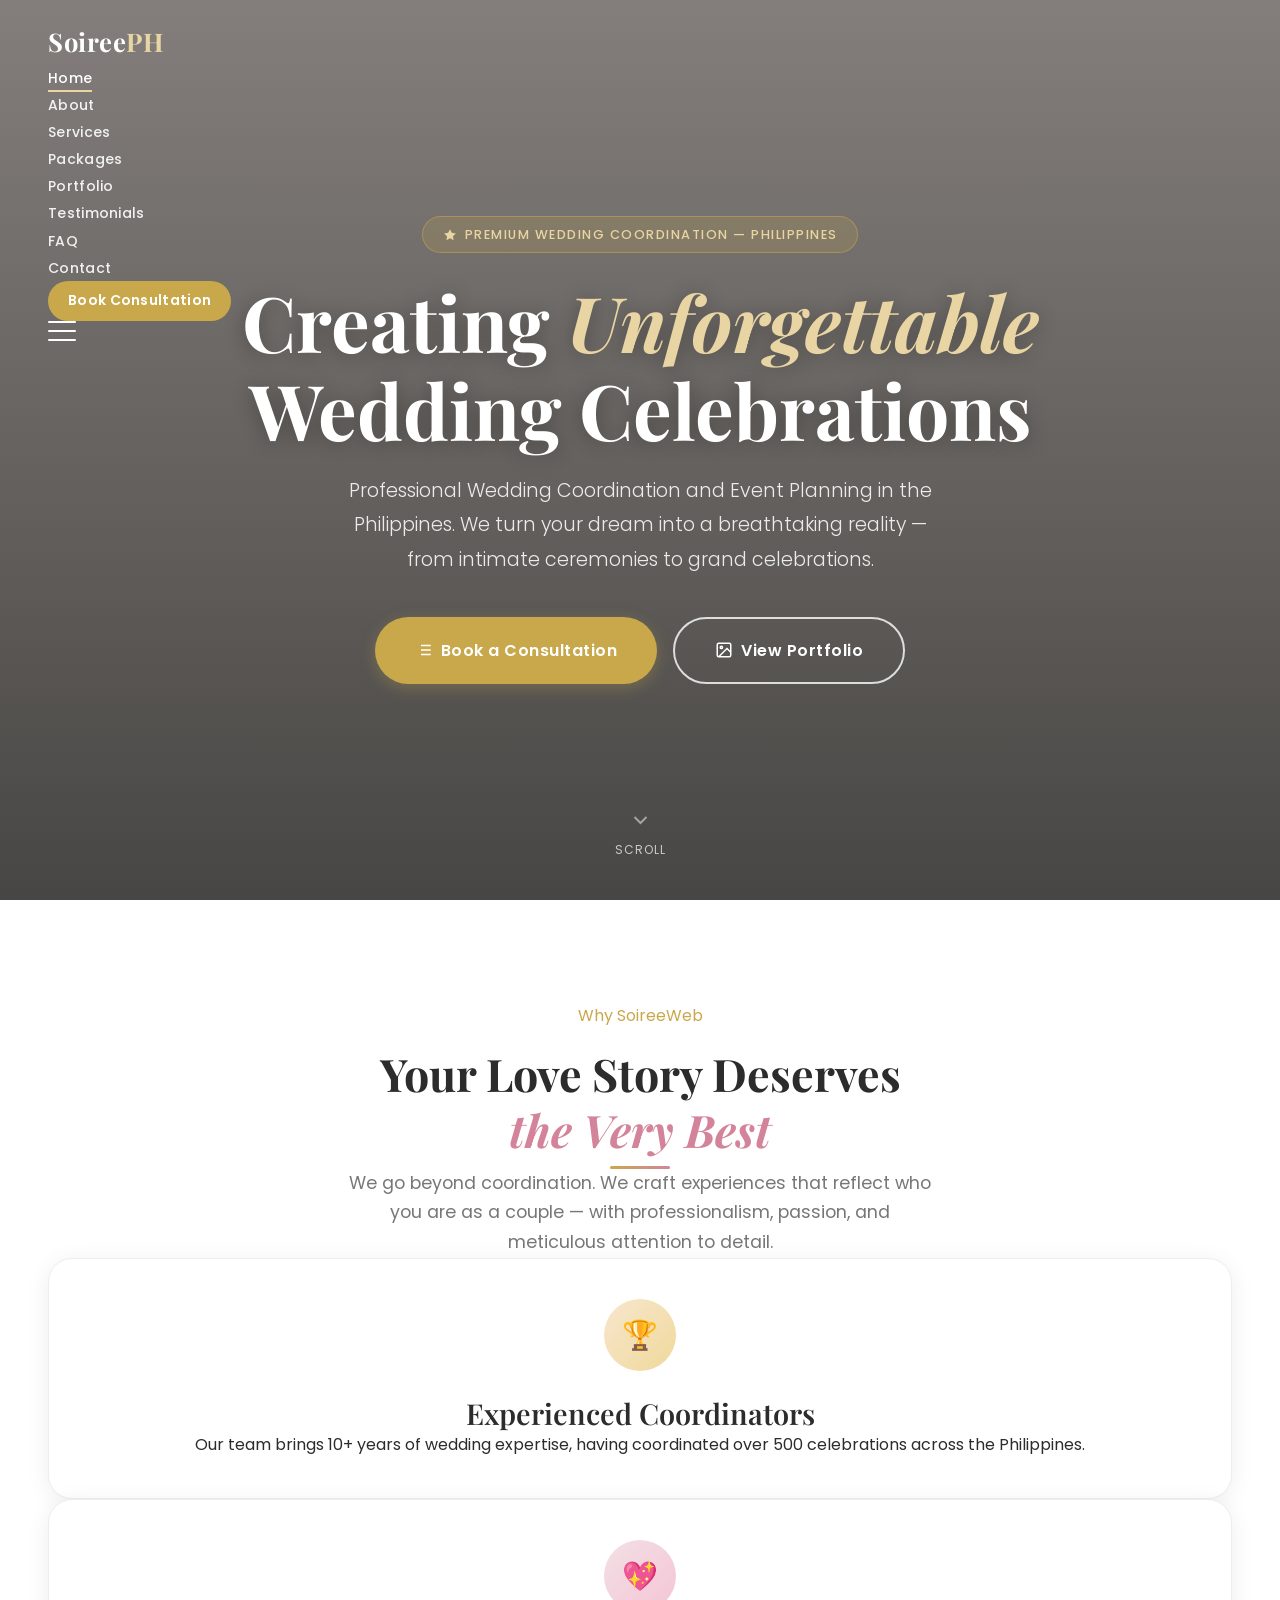
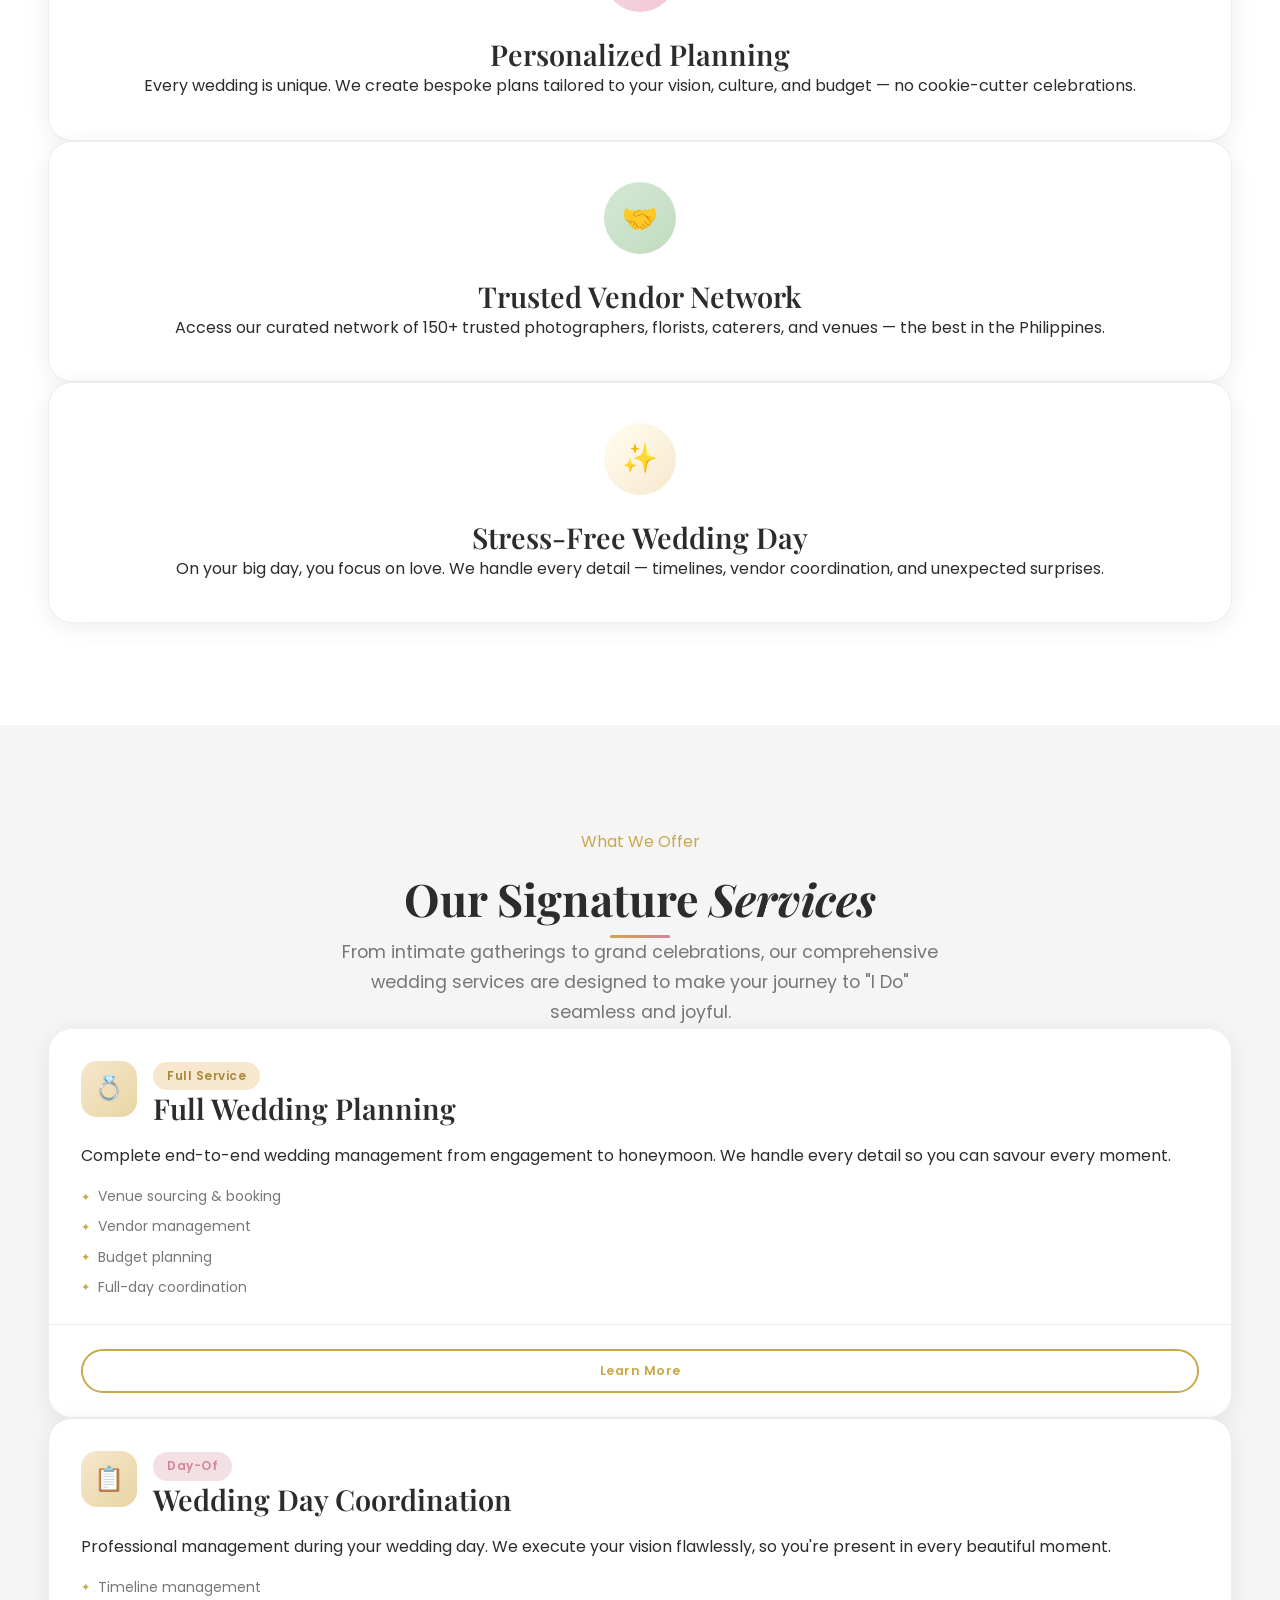
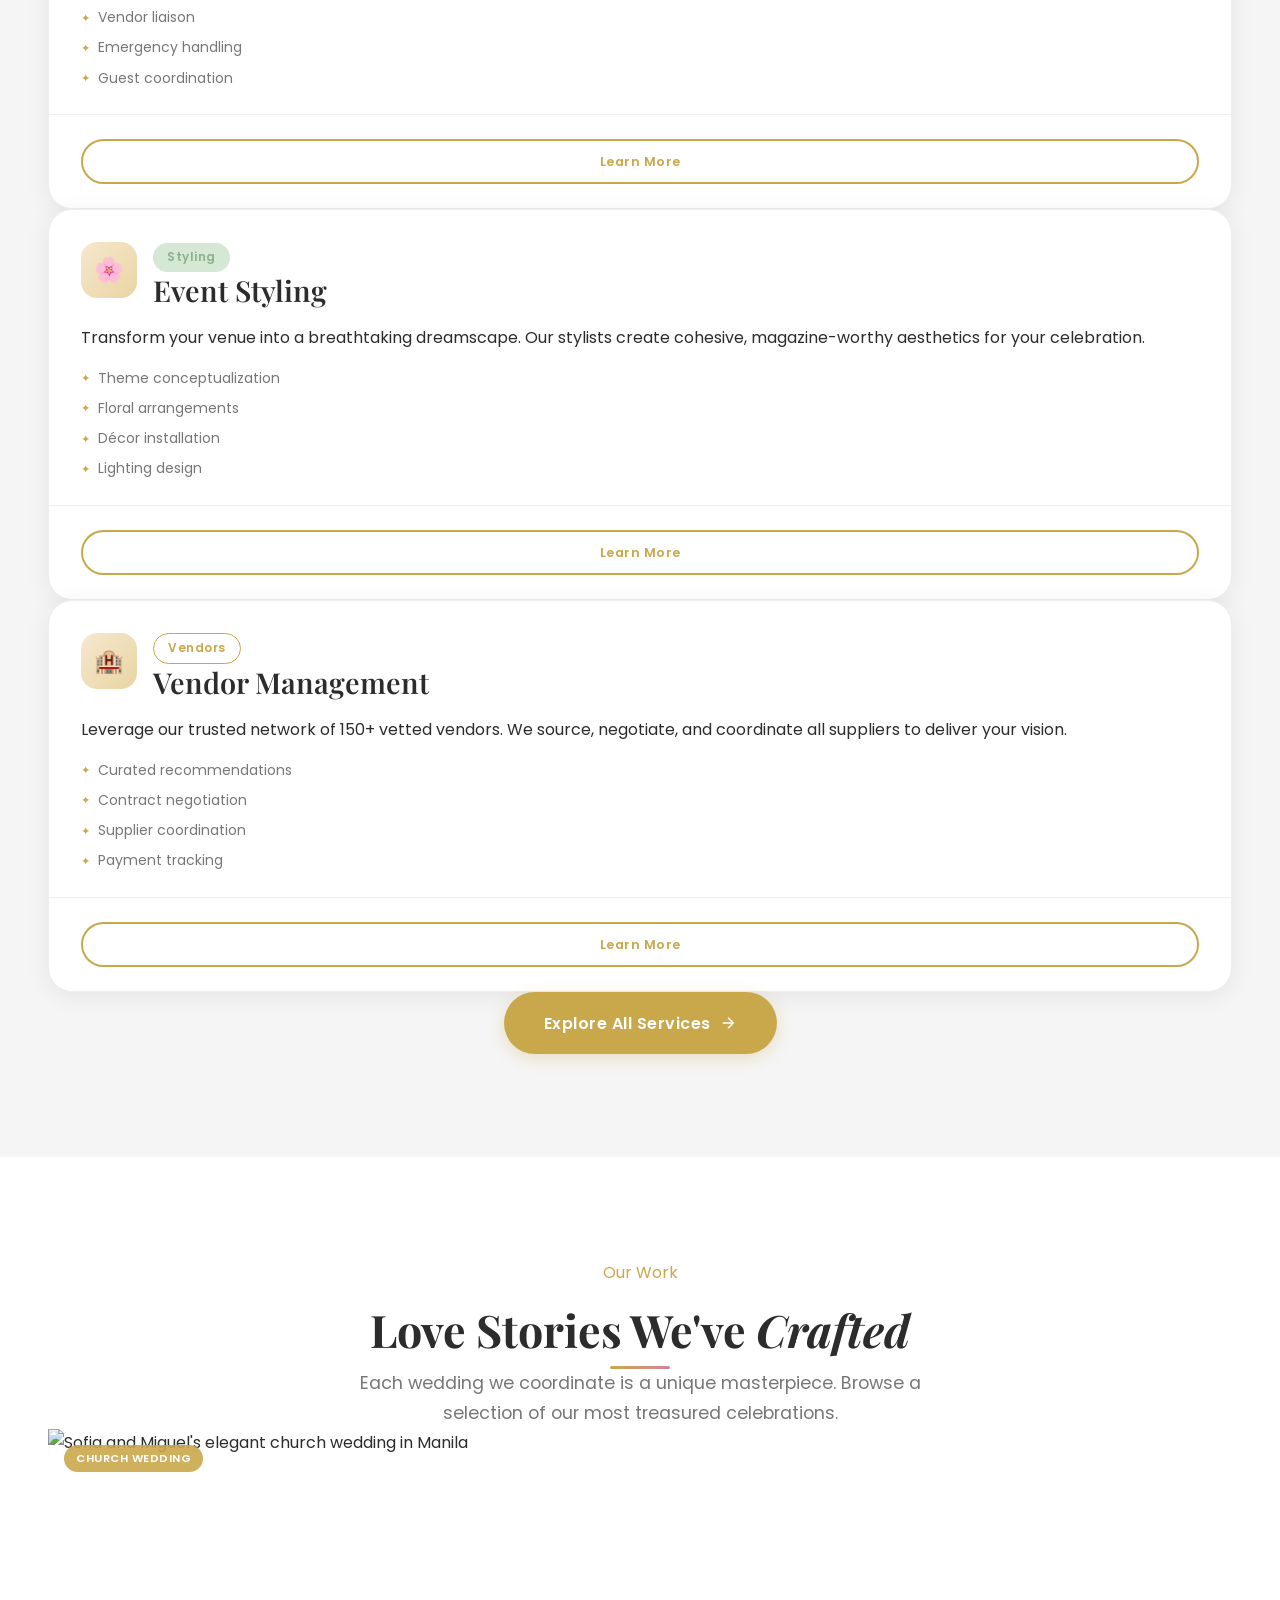
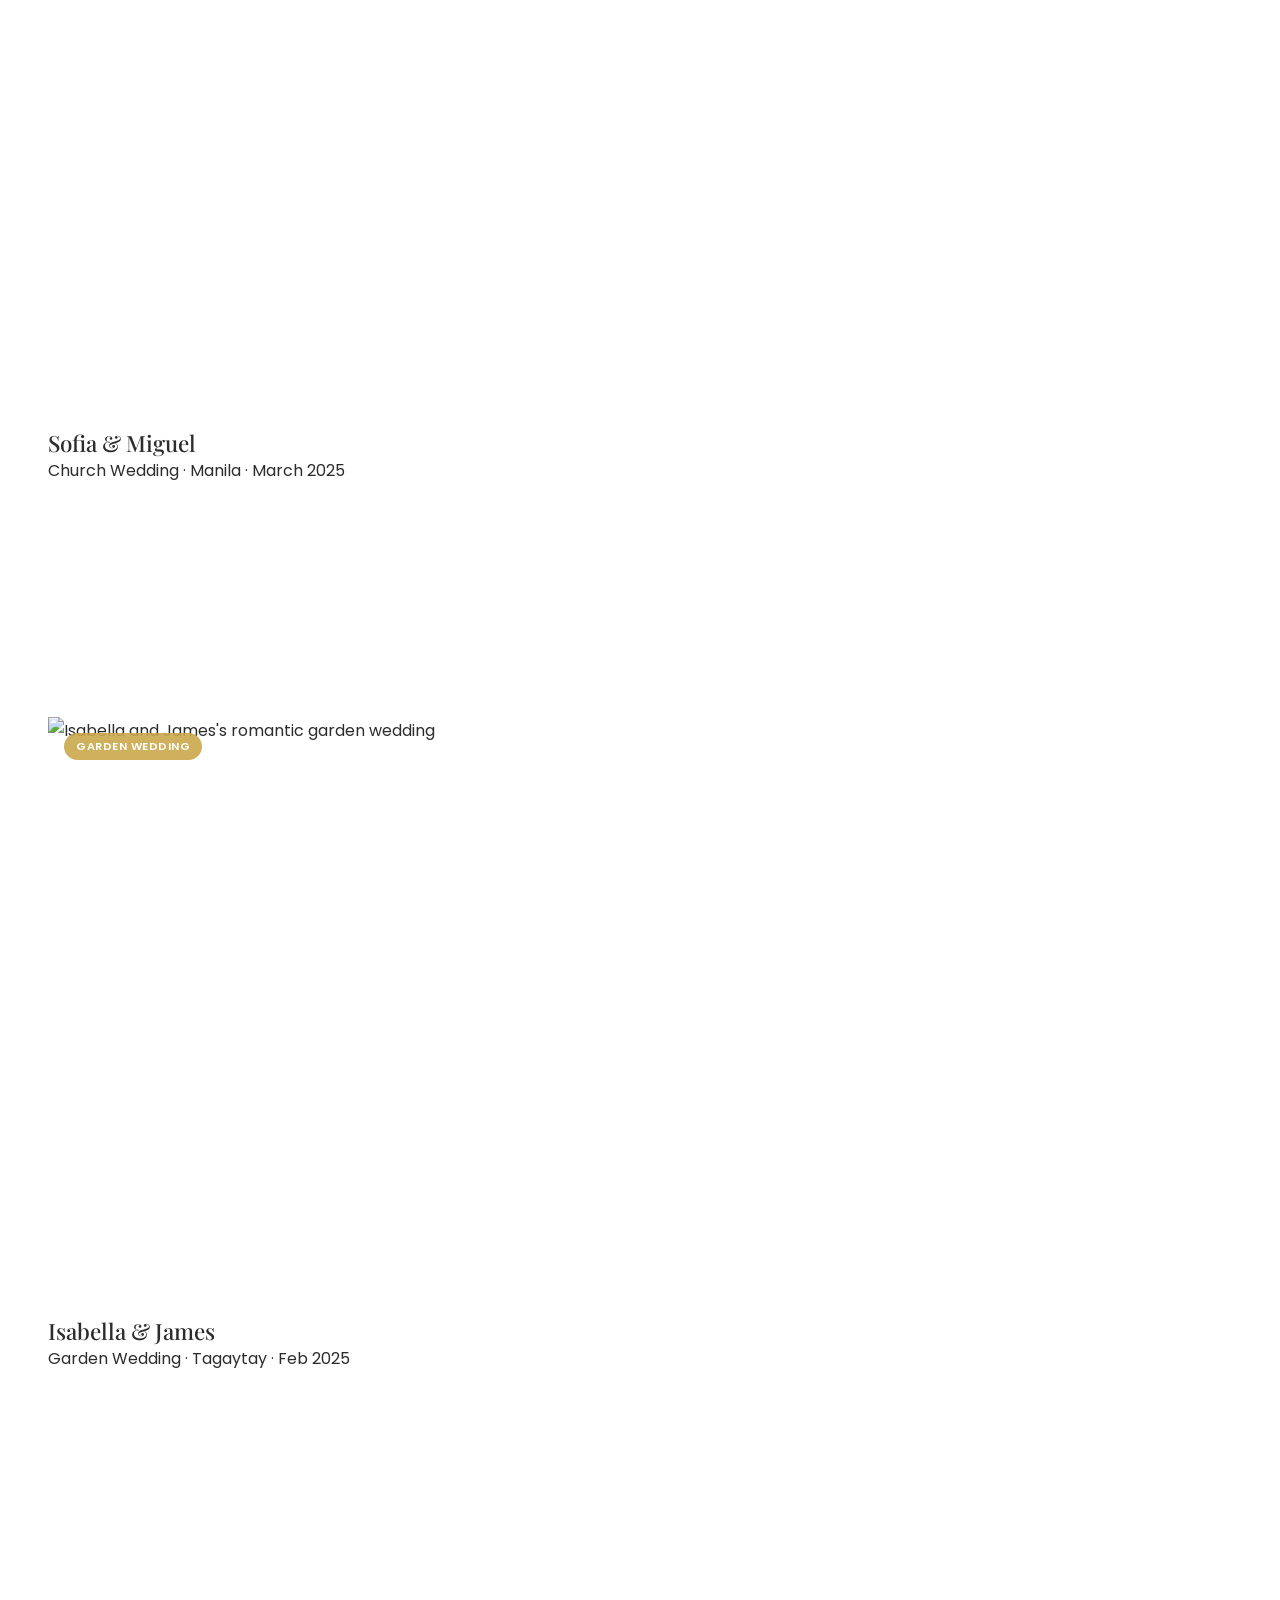
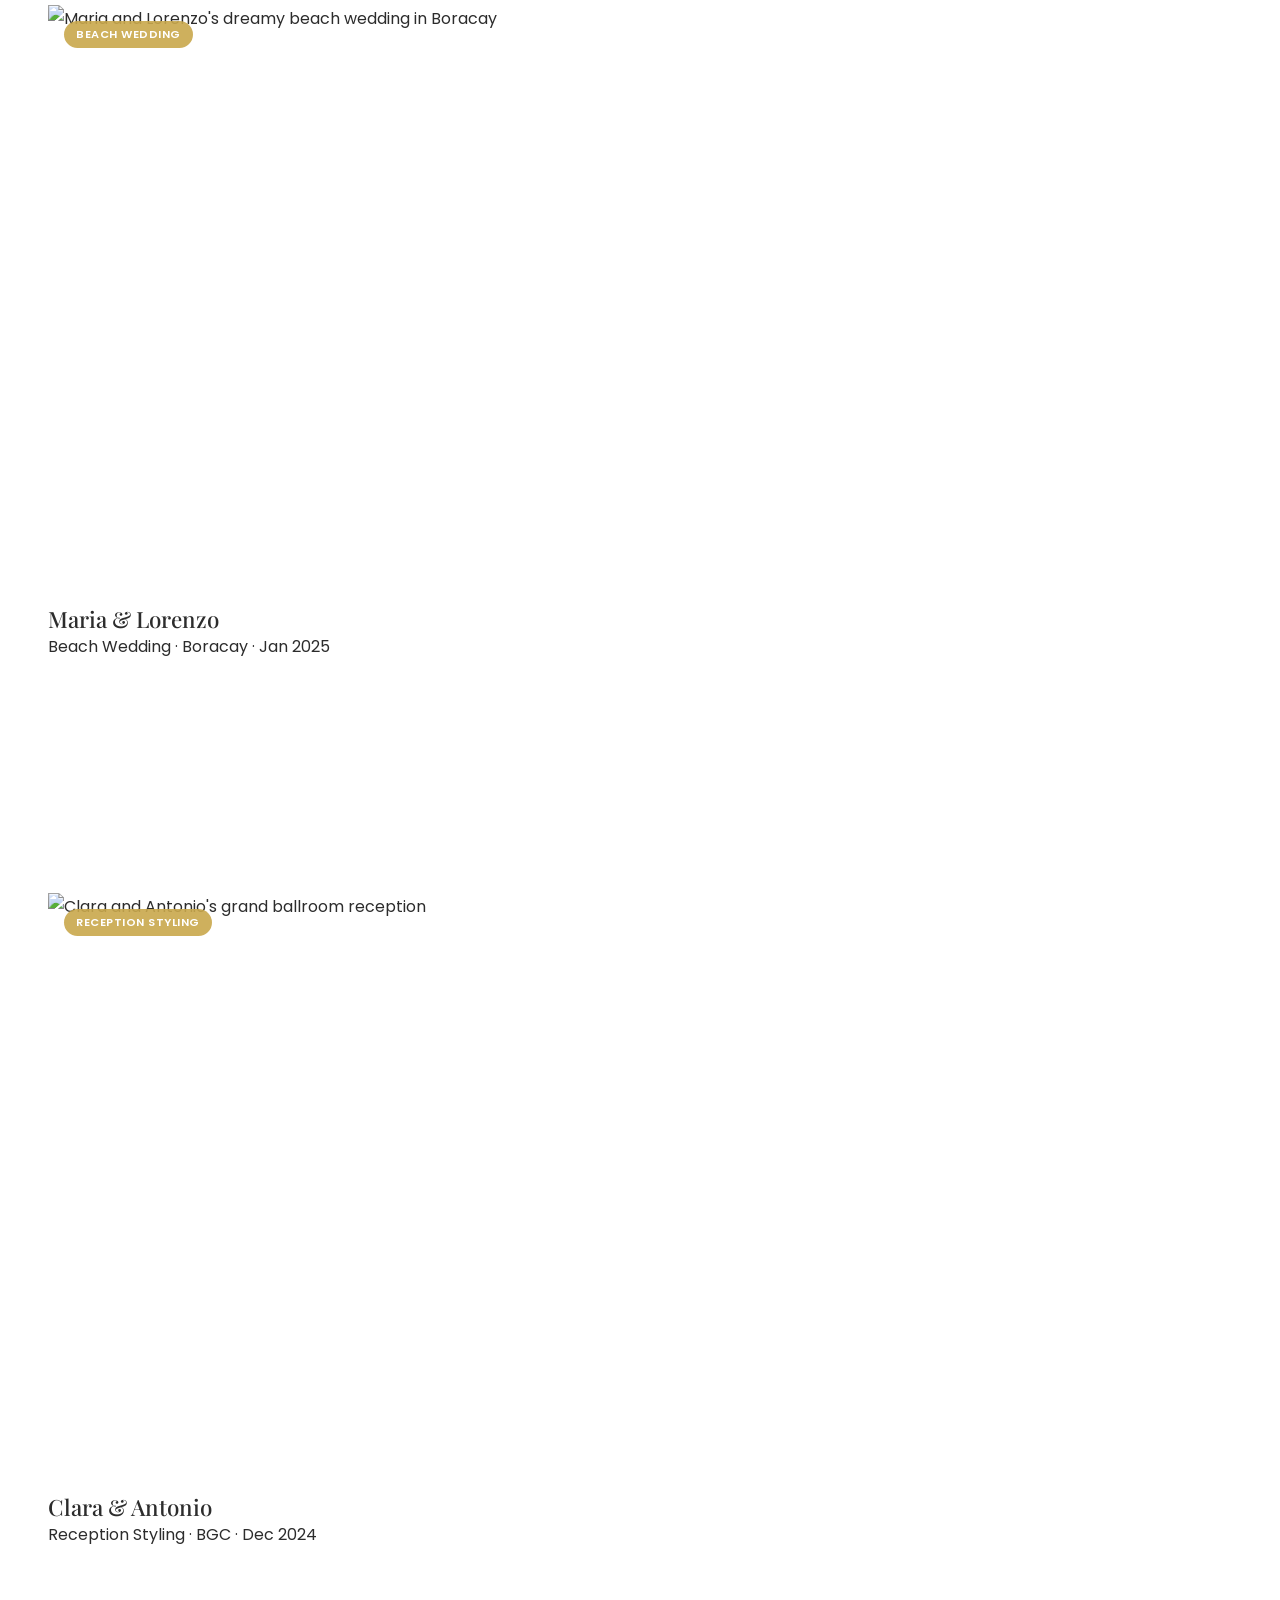
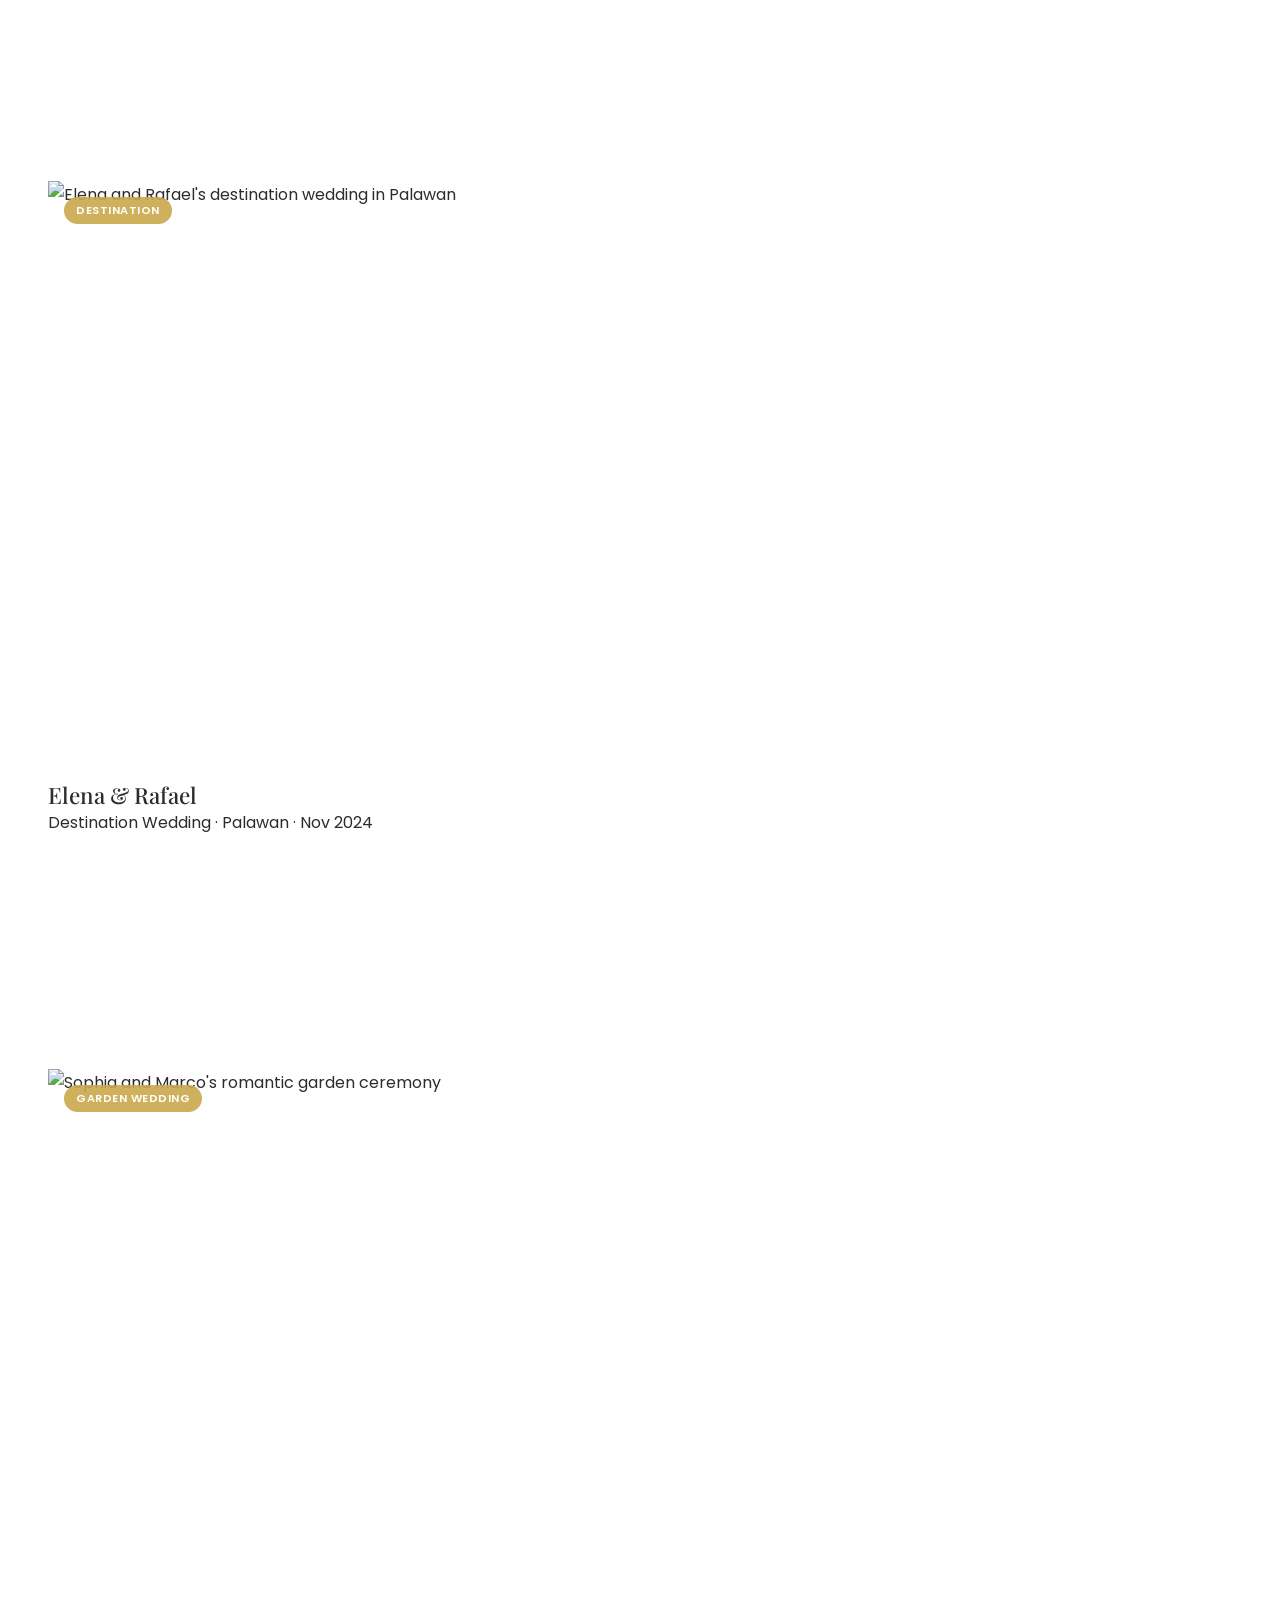
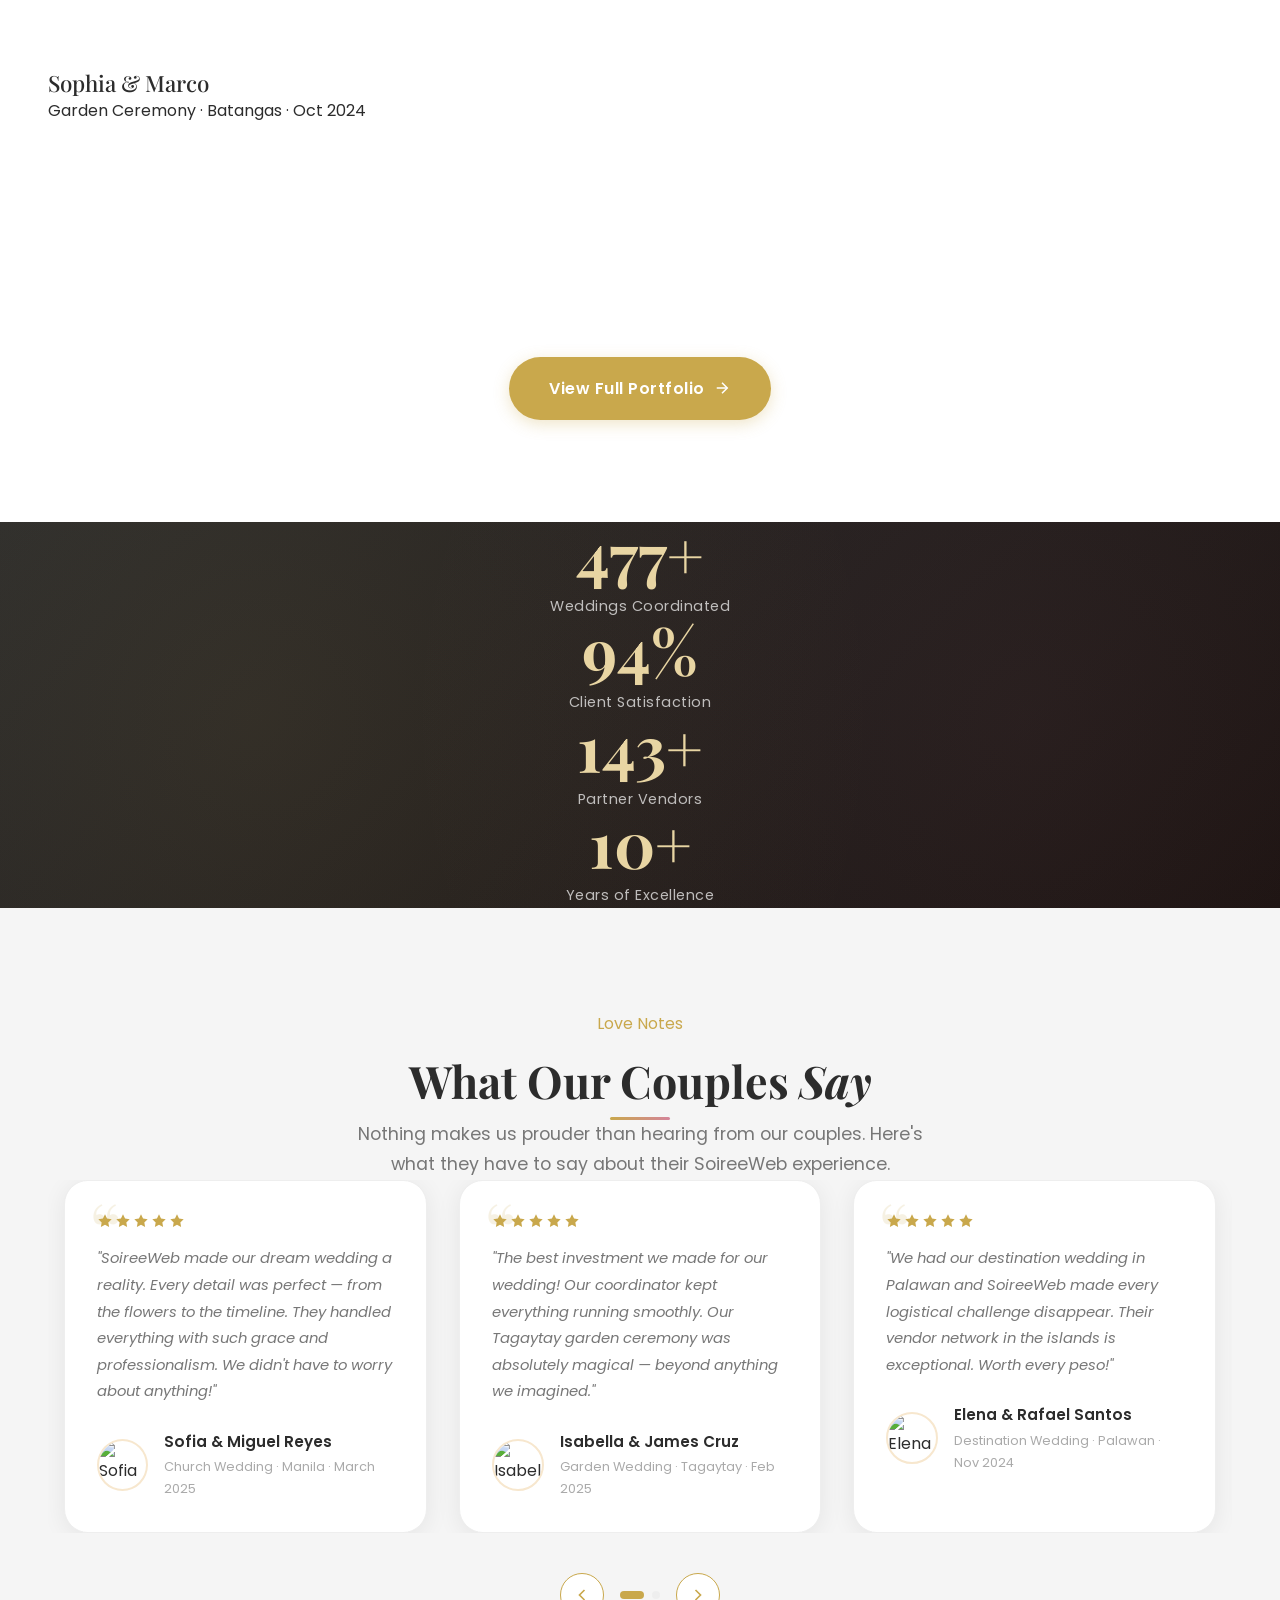
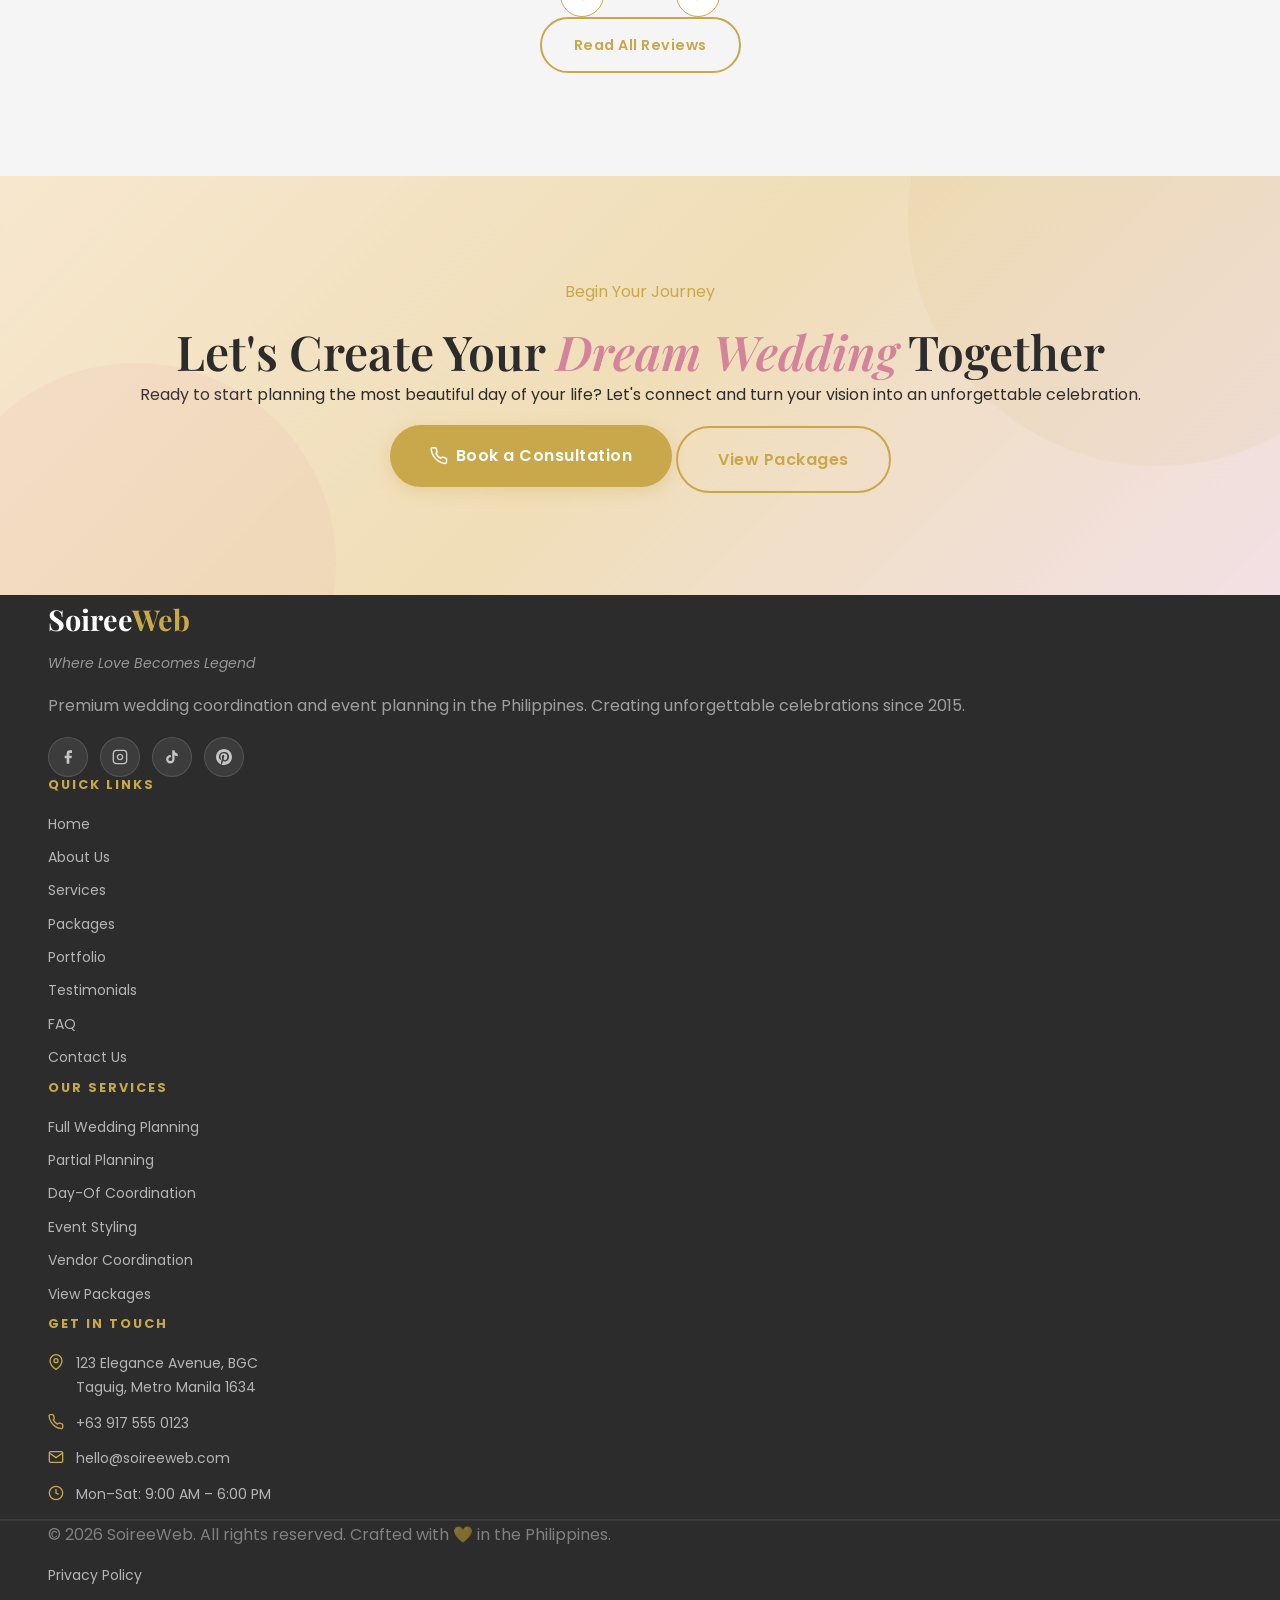
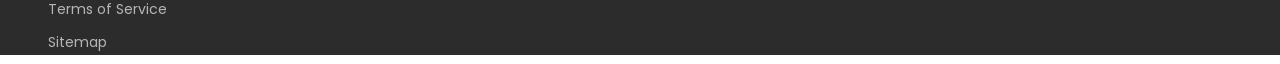
==== commit 75d3eebd: "update logo label index.html" ====
--- a/index.html
+++ b/index.html
@@ -133,8 +133,8 @@
       <div class="flex items-center justify-between">
 
         <!-- Logo -->
-        <a href="index.html" class="nav-logo" aria-label="SoireeWeb Home">
-          Soiree<span>Web</span>
+        <a href="index.html" class="nav-logo" aria-label="Soiree PH Home">
+          Soiree<span>PH</span>
         </a>
 
         <!-- Desktop Navigation -->
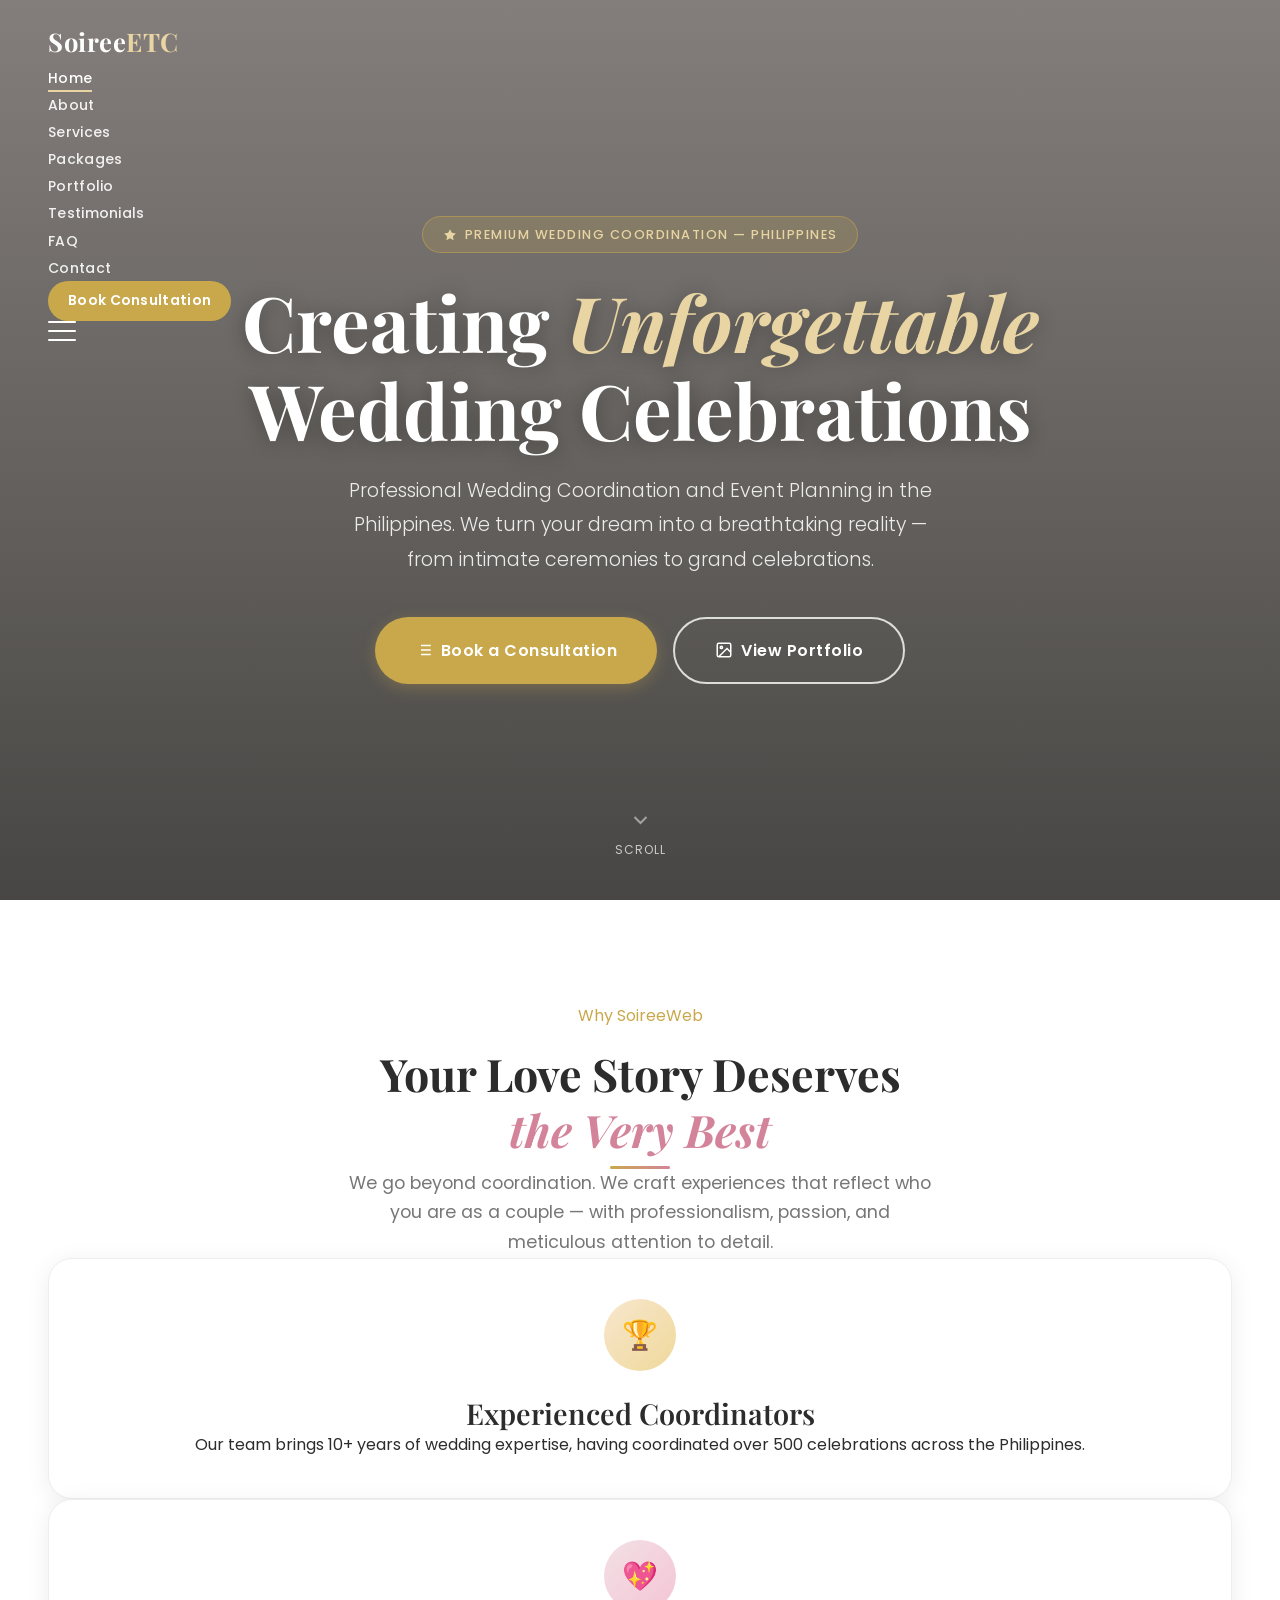
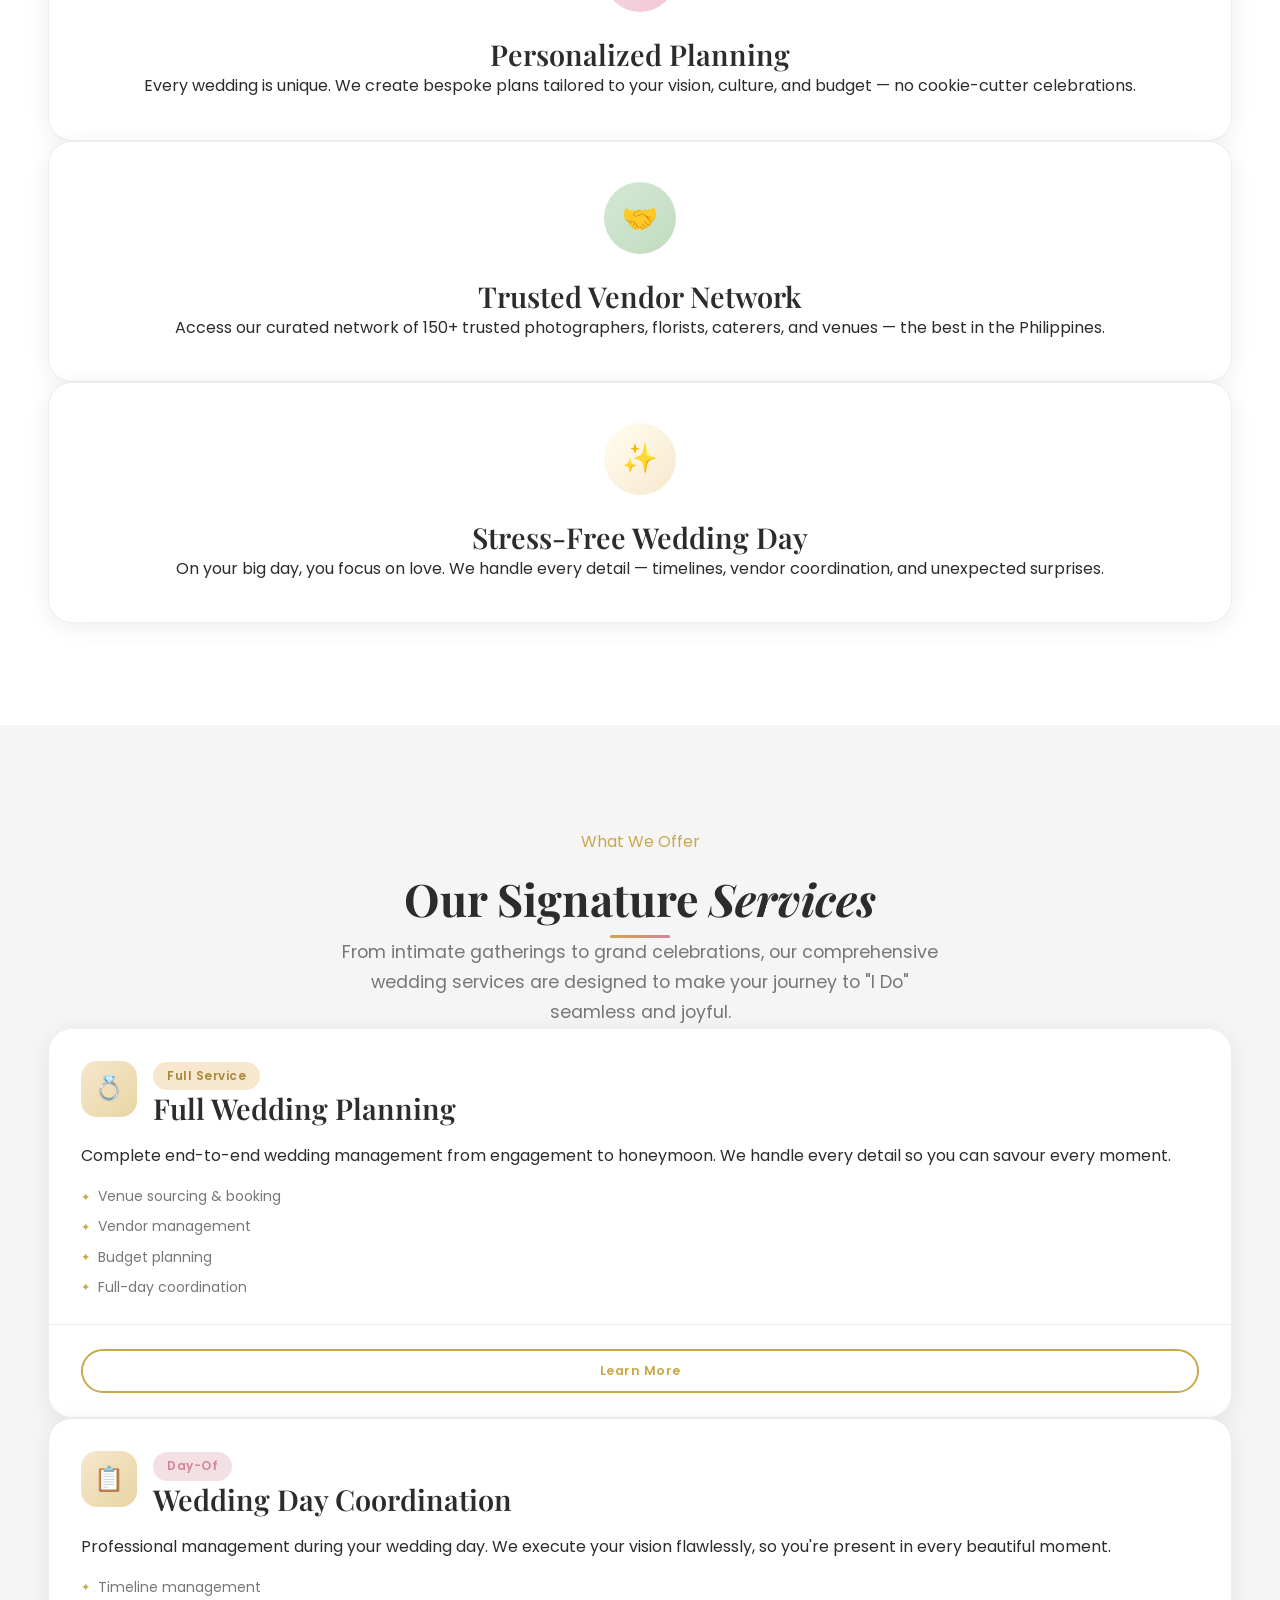
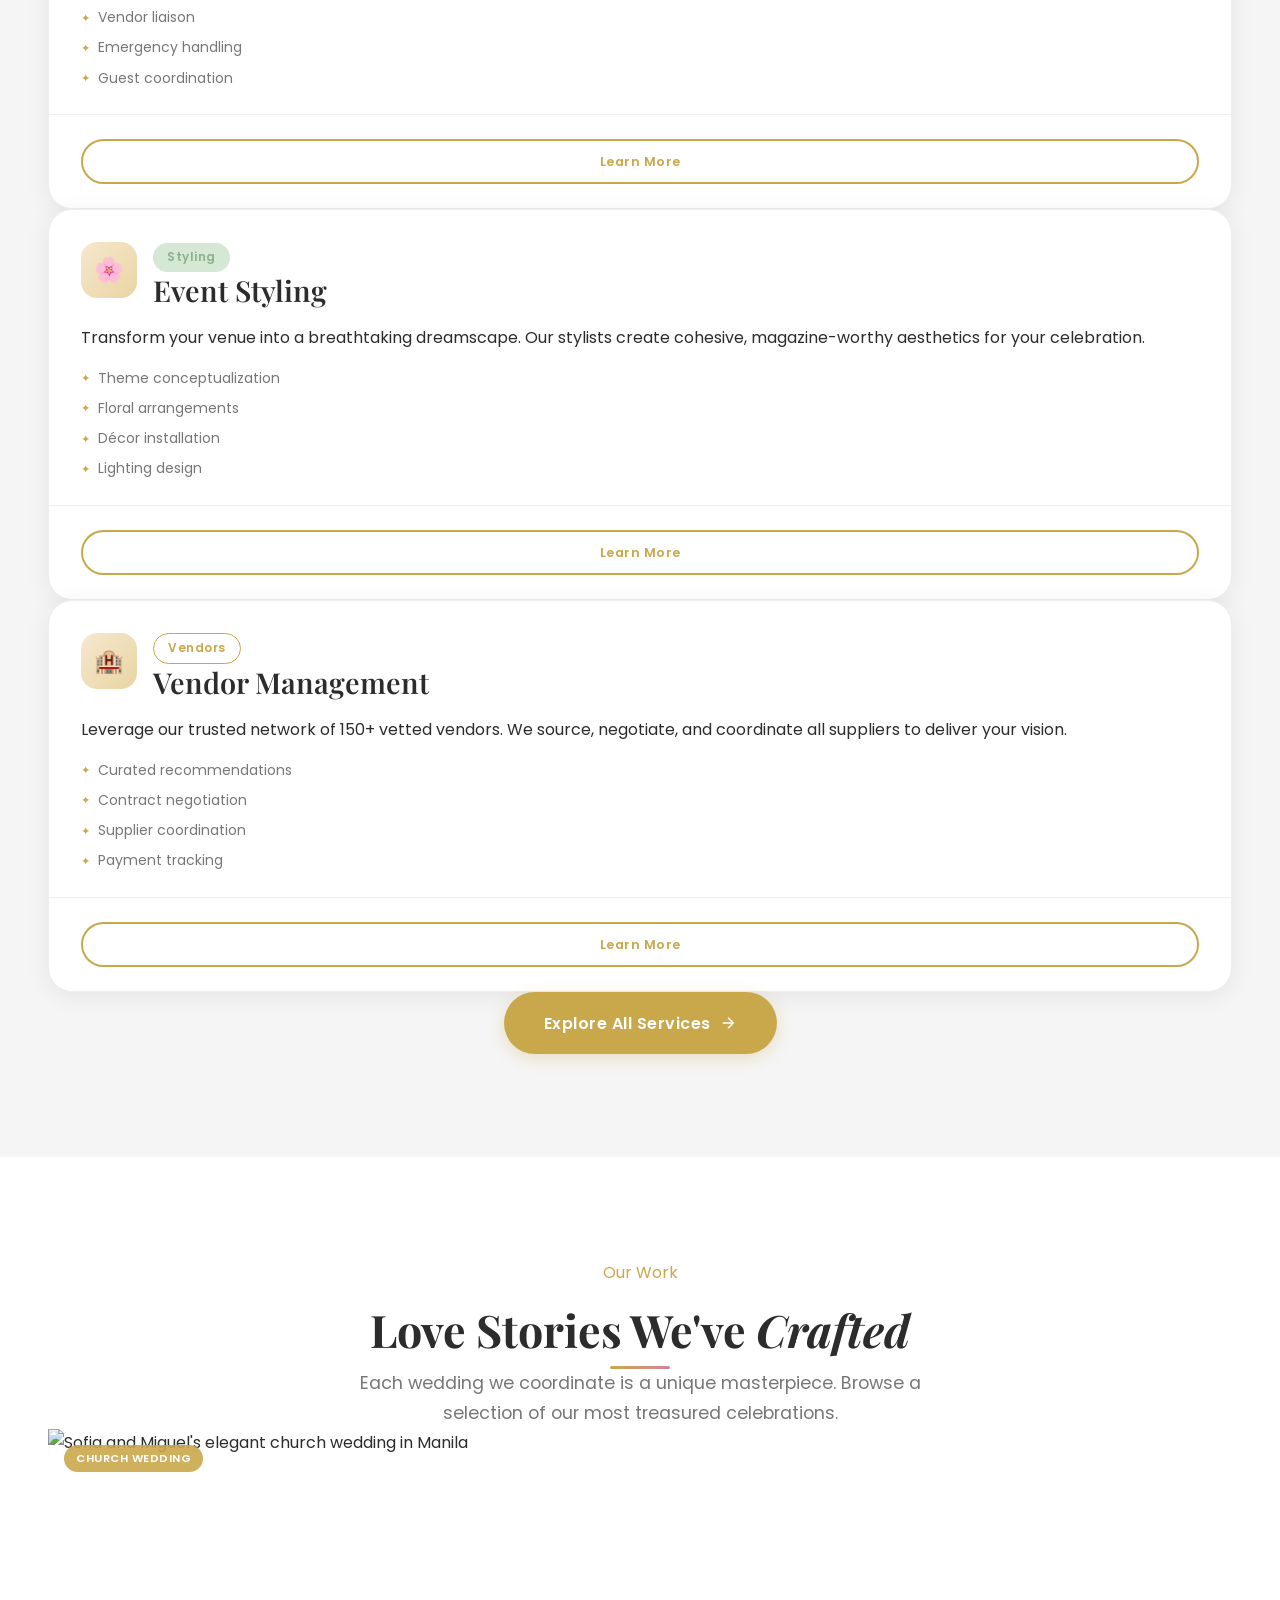
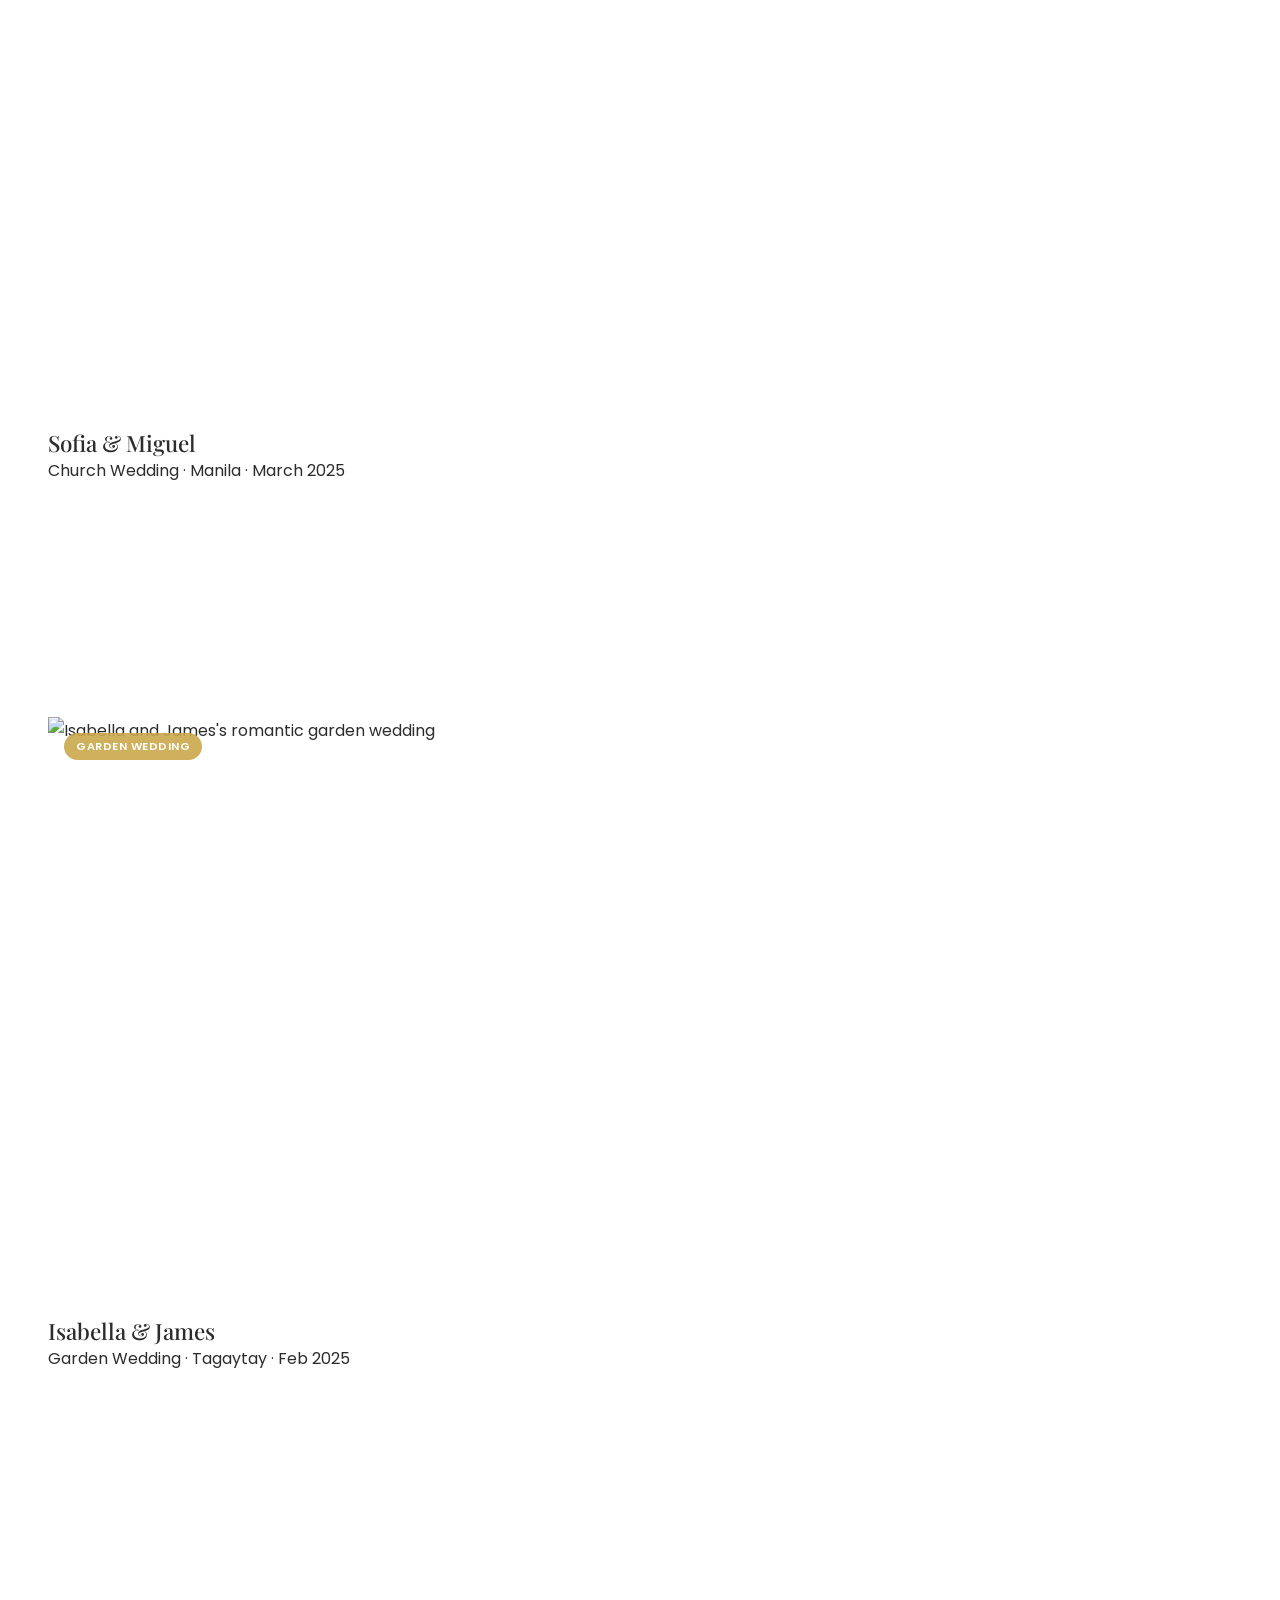
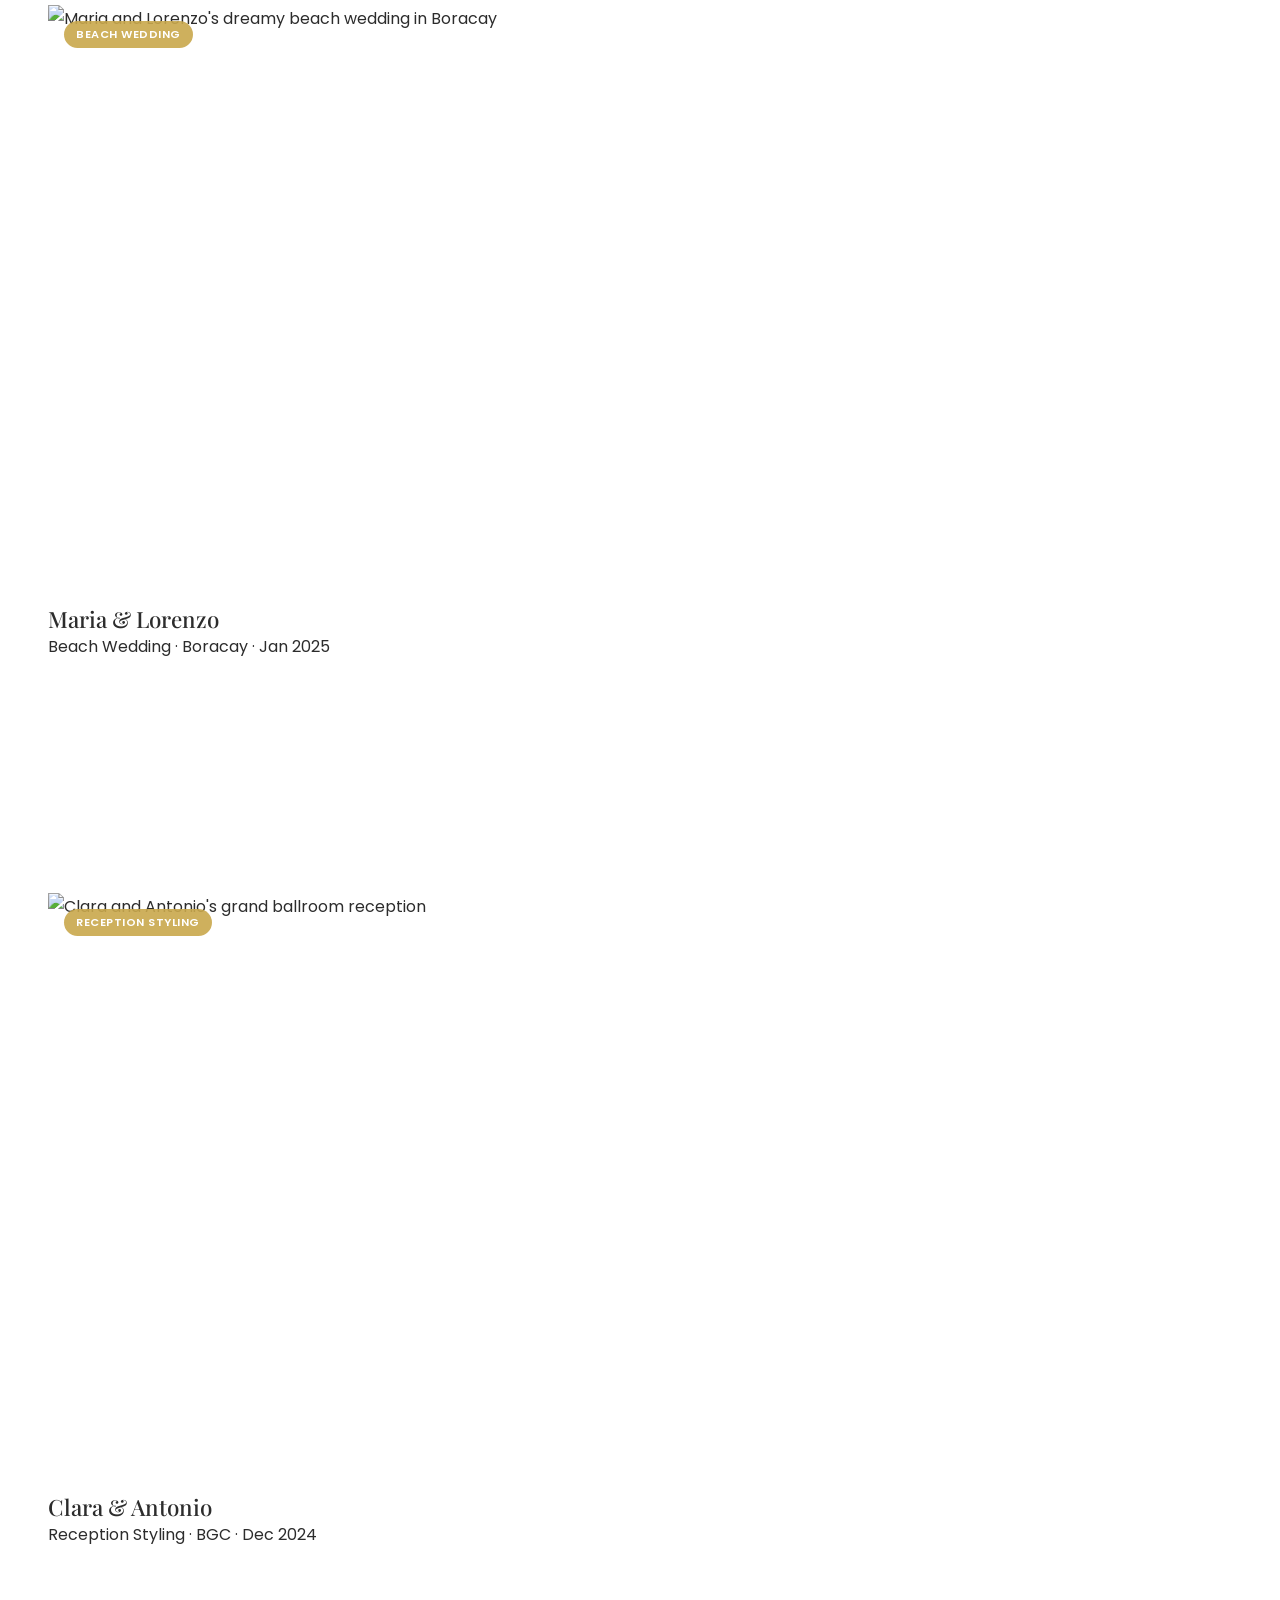
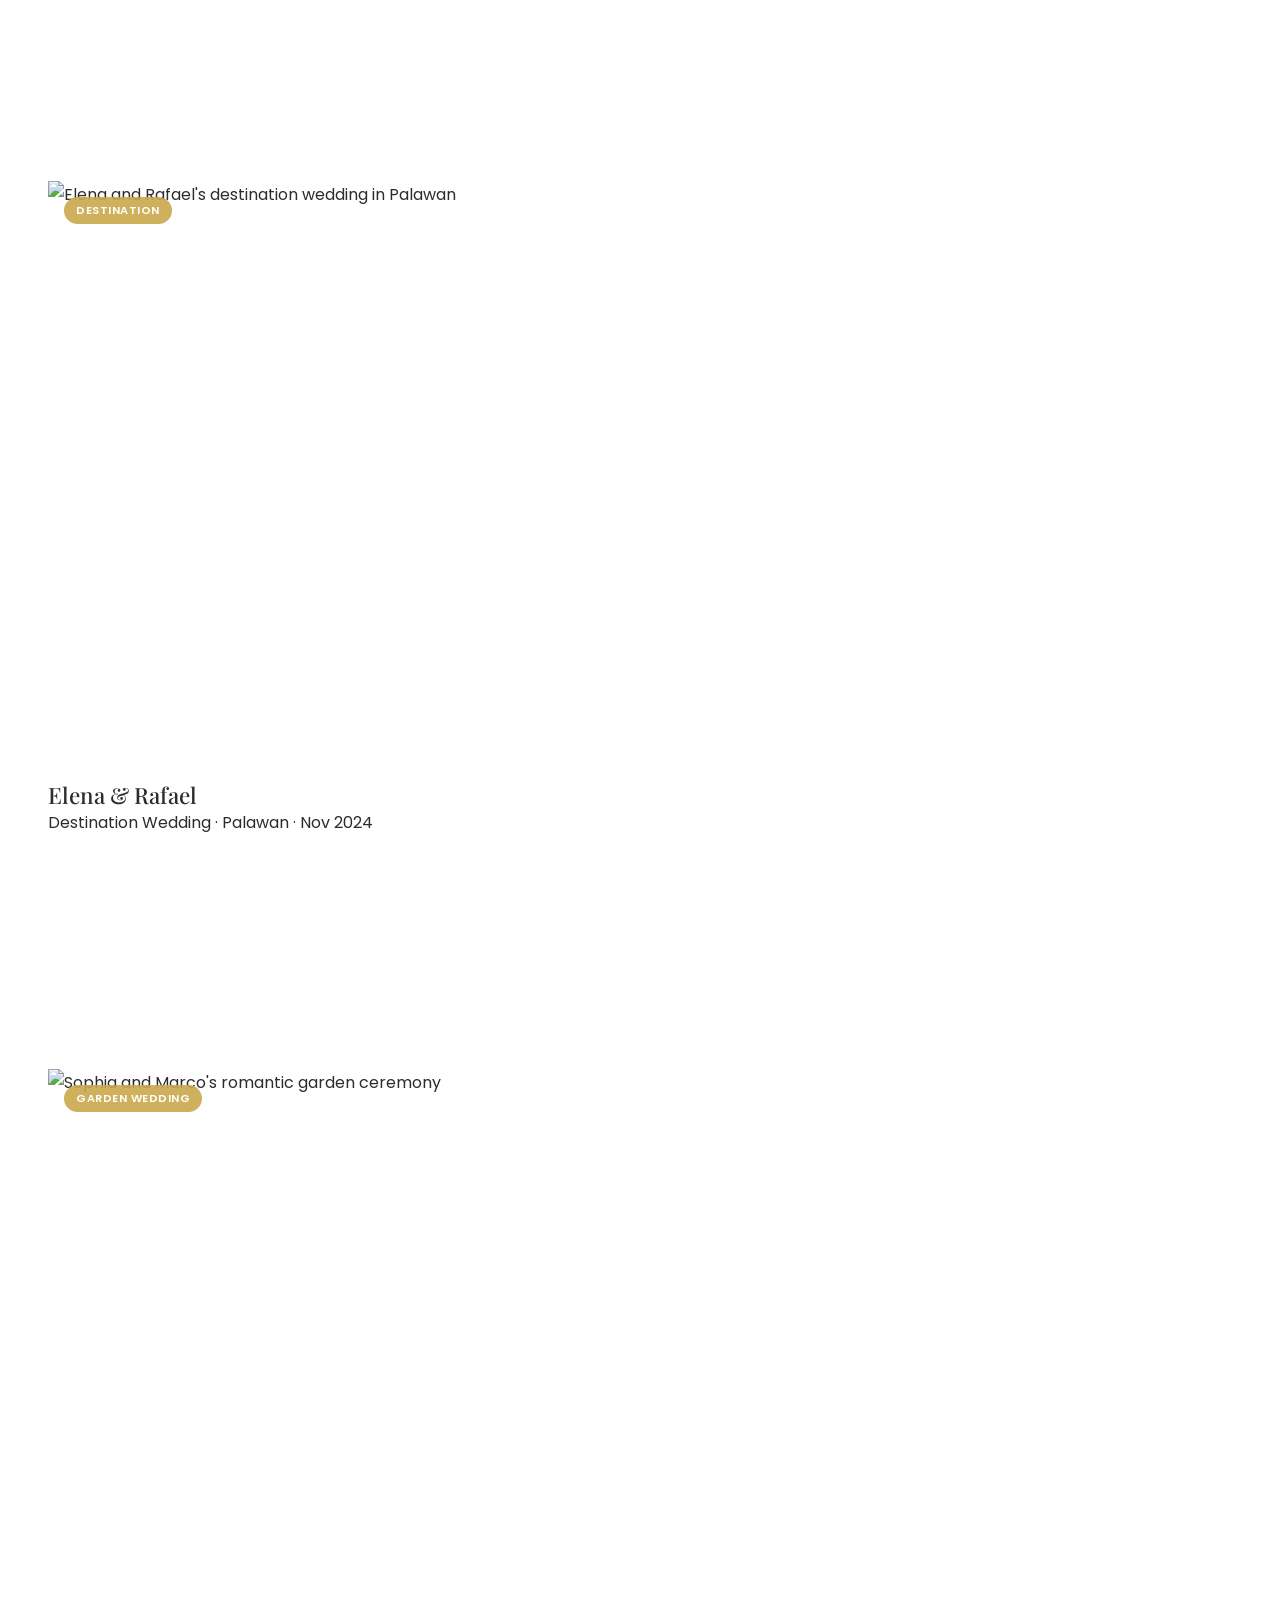
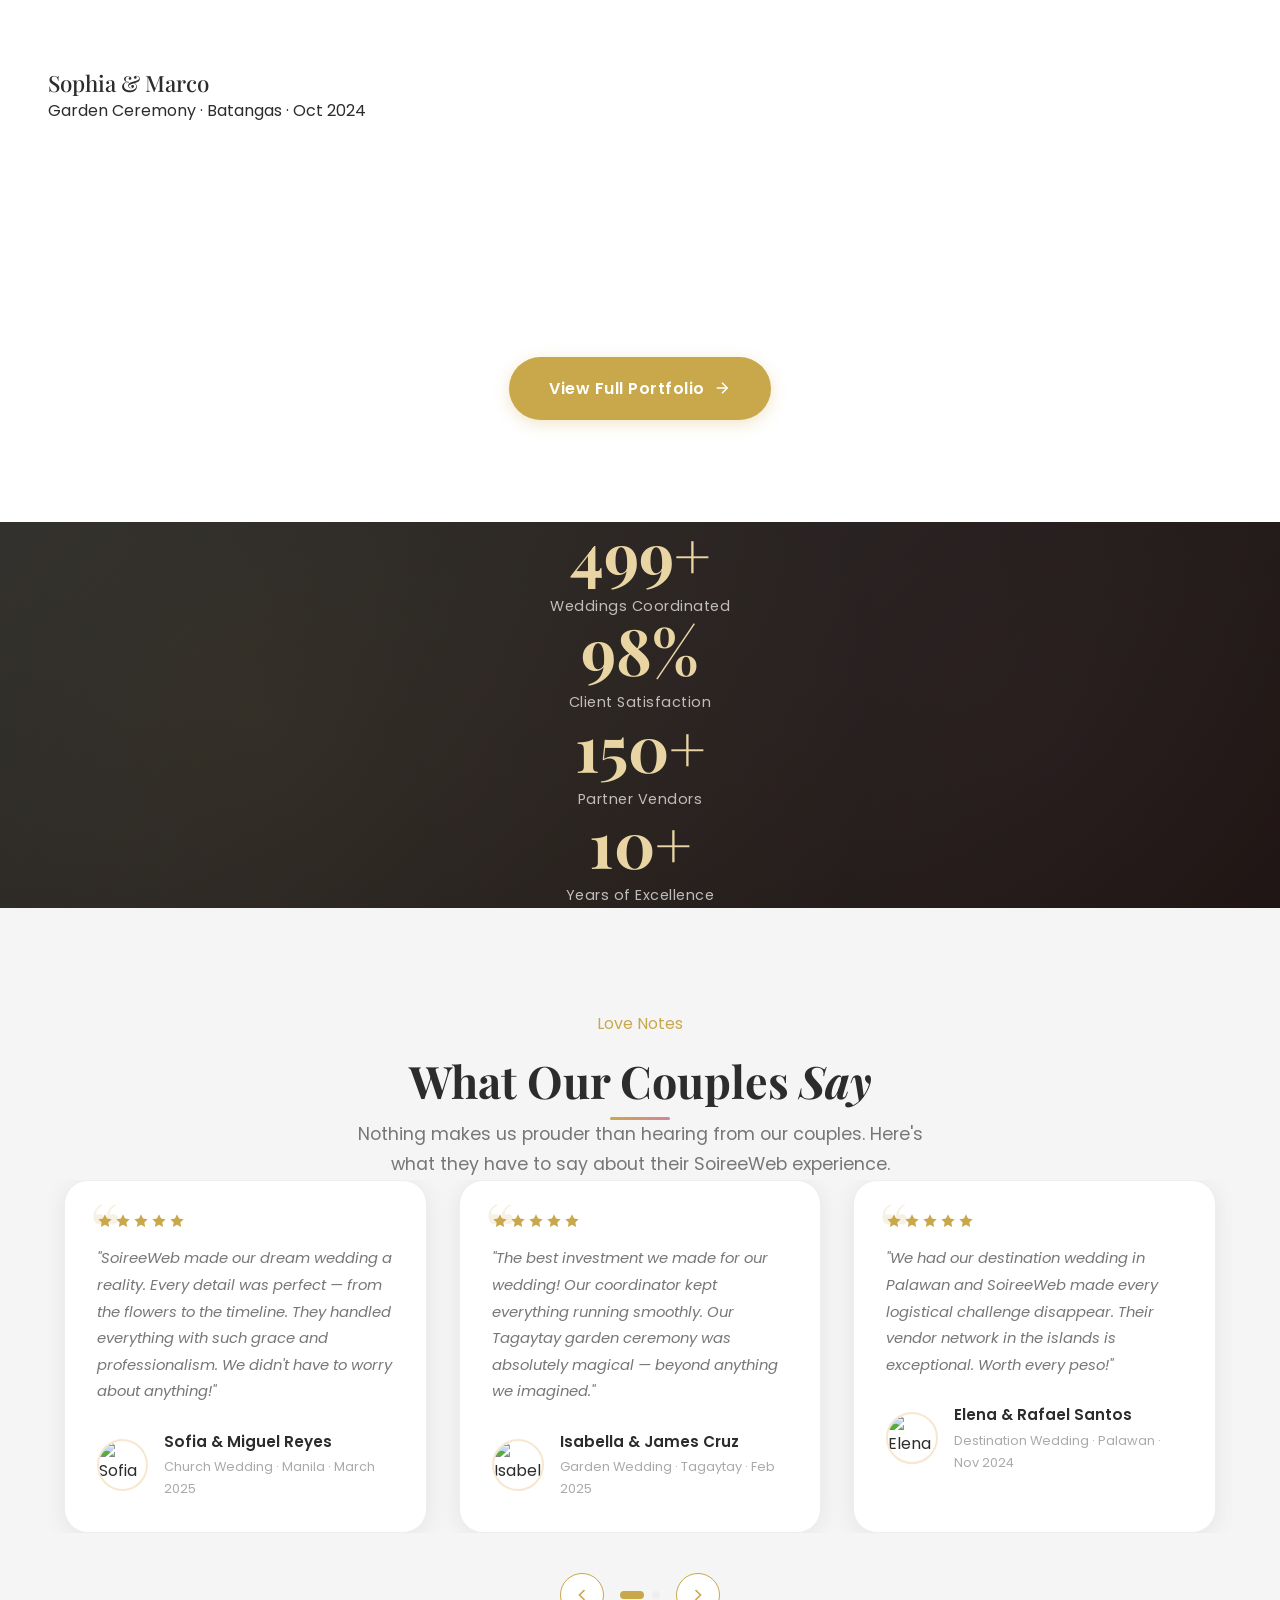
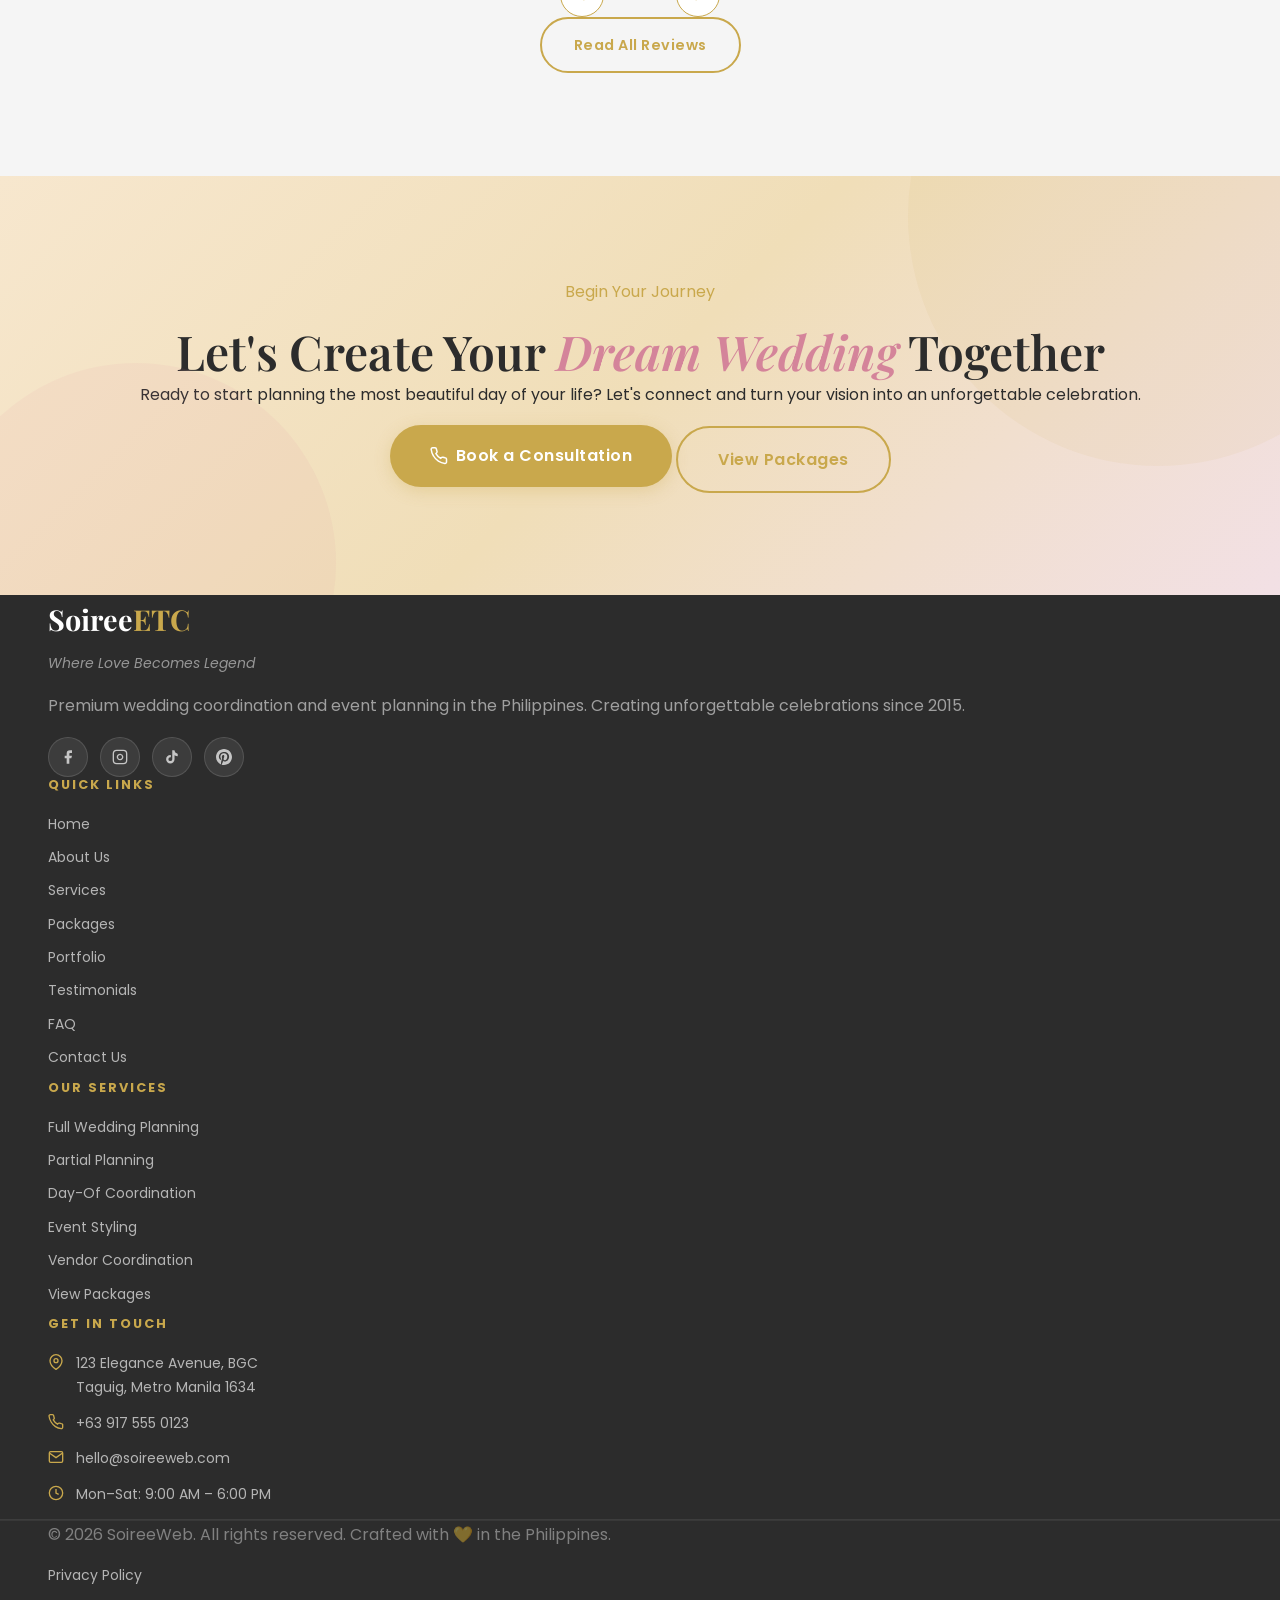
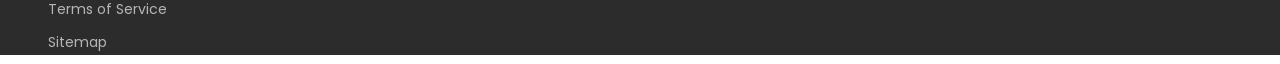
==== commit ea450e5e: "update index.html to SoireeETC" ====
--- a/index.html
+++ b/index.html
@@ -134,7 +134,7 @@
 
         <!-- Logo -->
         <a href="index.html" class="nav-logo" aria-label="Soiree PH Home">
-          Soiree<span>PH</span>
+          Soiree<span>ETC</span>
         </a>
 
         <!-- Desktop Navigation -->
@@ -860,7 +860,7 @@
           <!-- Brand Column -->
           <div class="lg:col-span-1">
             <a href="index.html" class="footer-logo" aria-label="SoireeWeb Home">
-              Soiree<span>Web</span>
+              Soiree<span>ETC</span>
             </a>
             <p class="footer-tagline mt-1 mb-6">Where Love Becomes Legend</p>
             <p class="text-sm" style="color:rgba(255,255,255,0.55);line-height:1.8;">
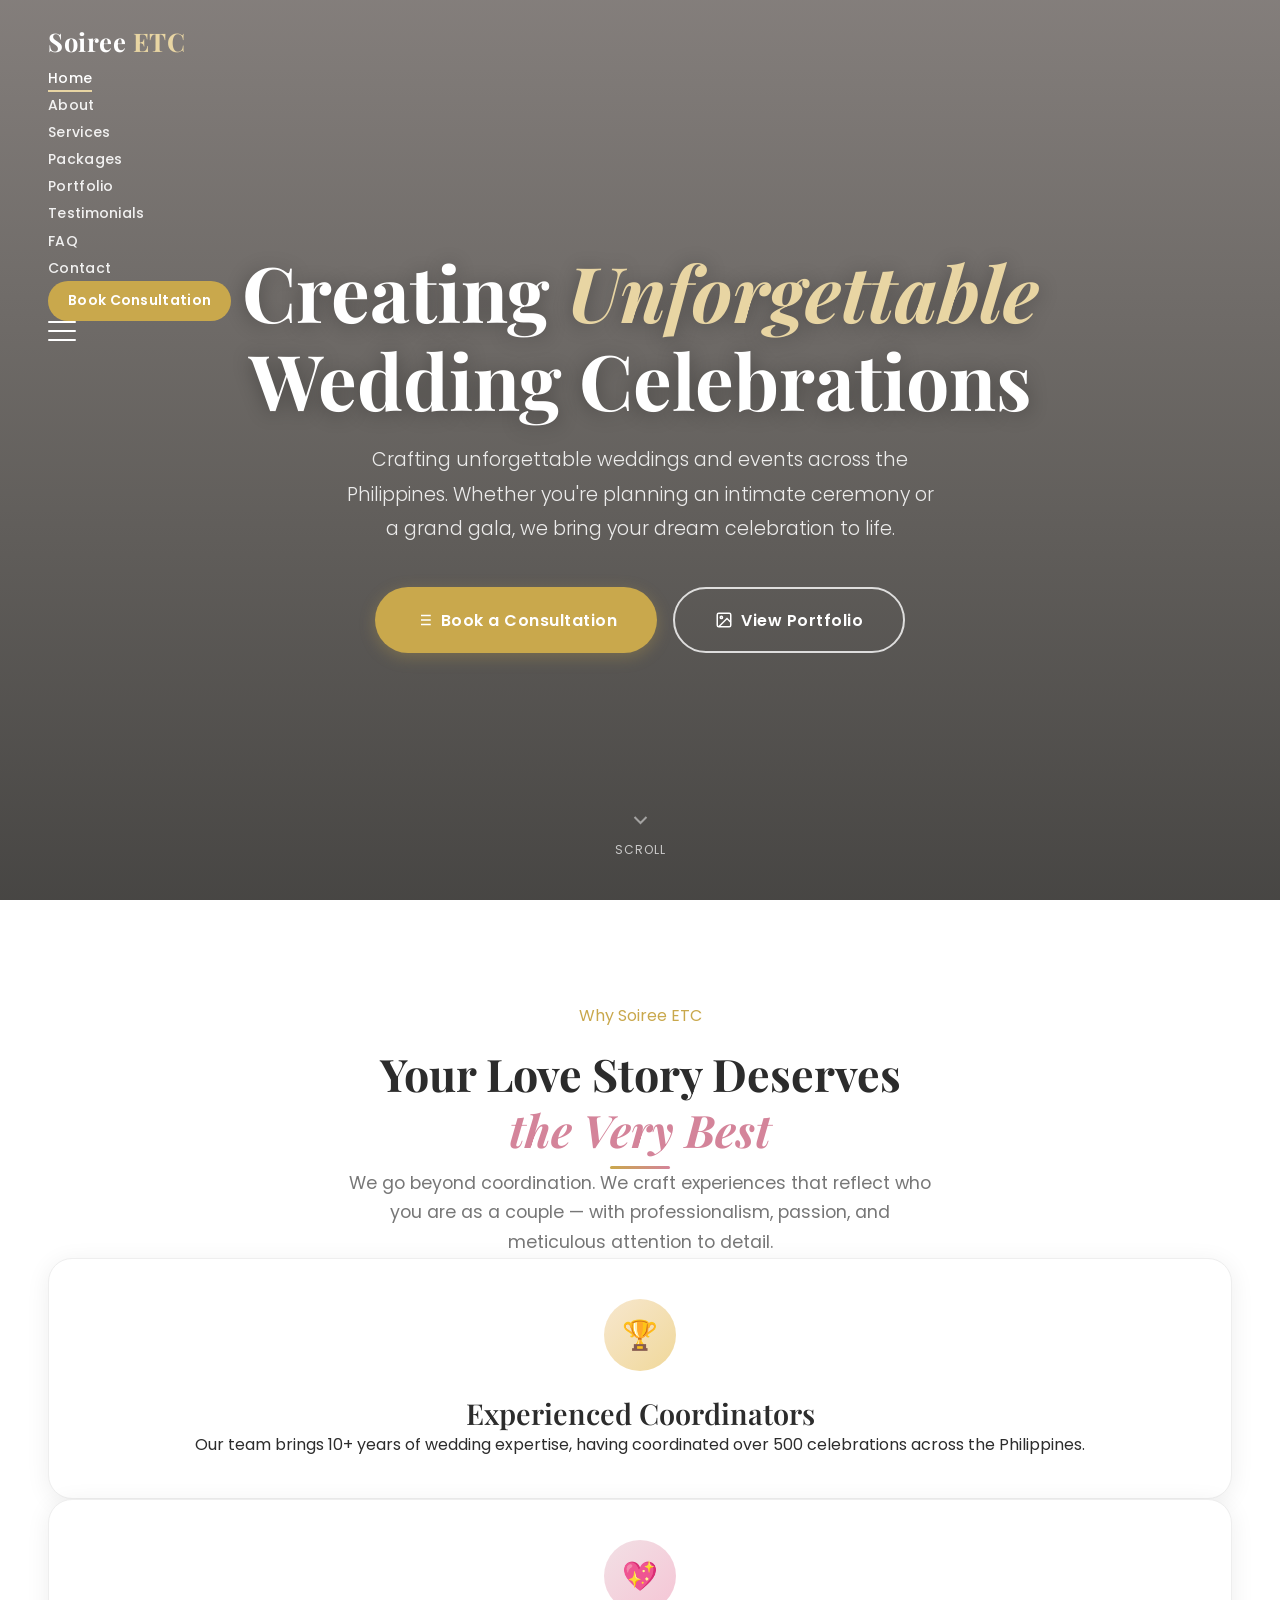
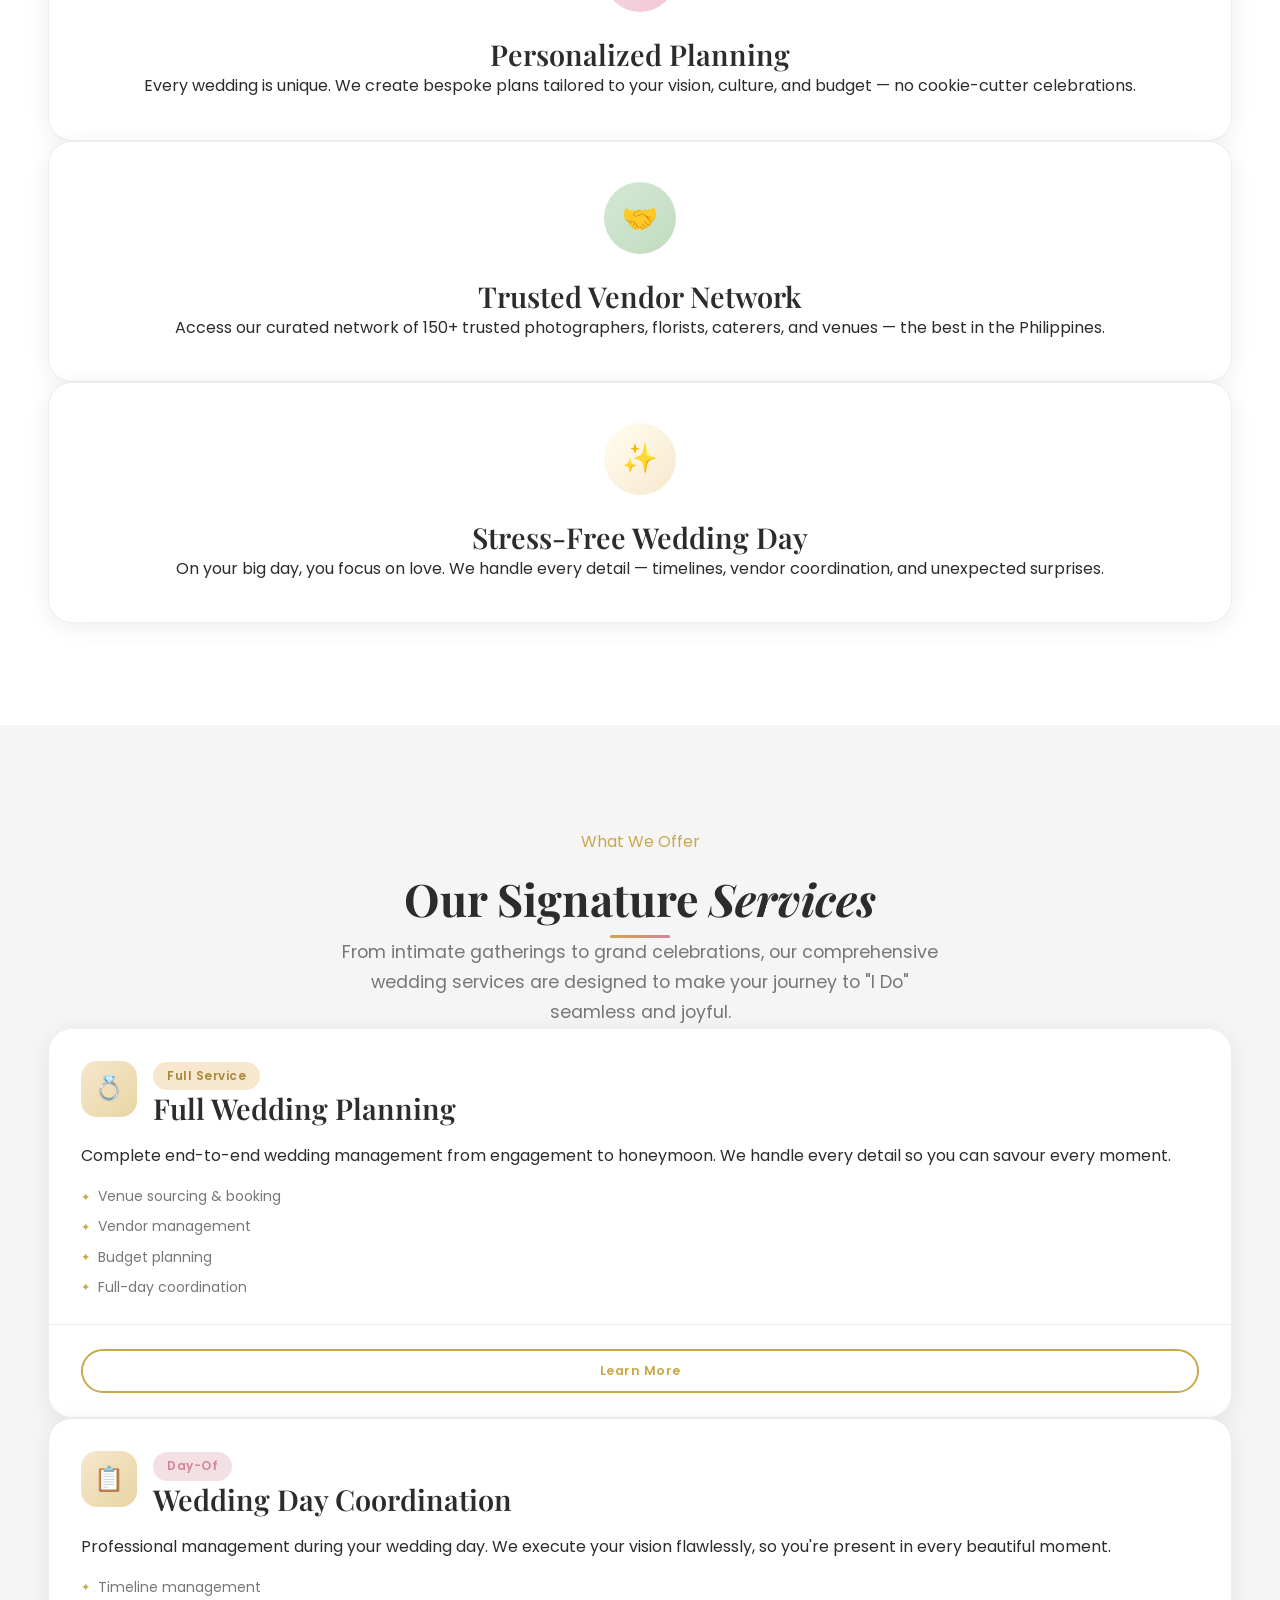
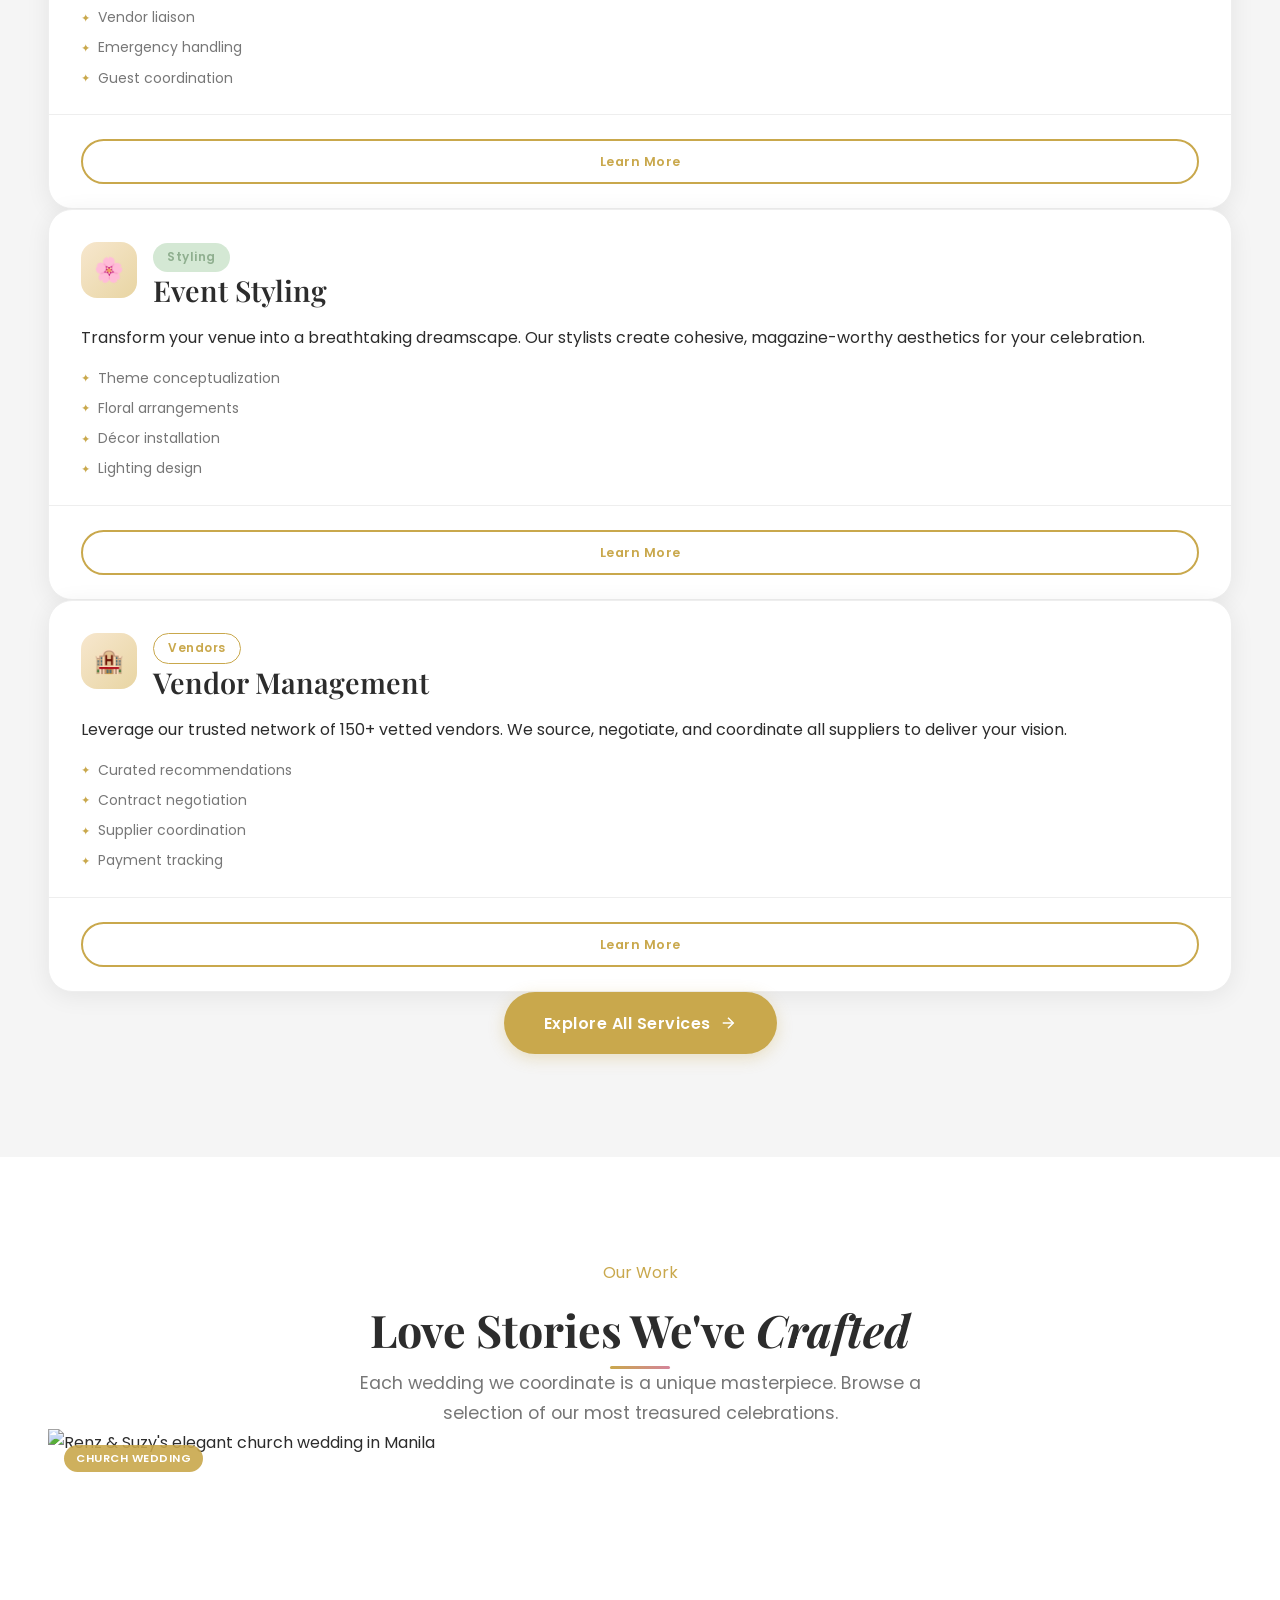
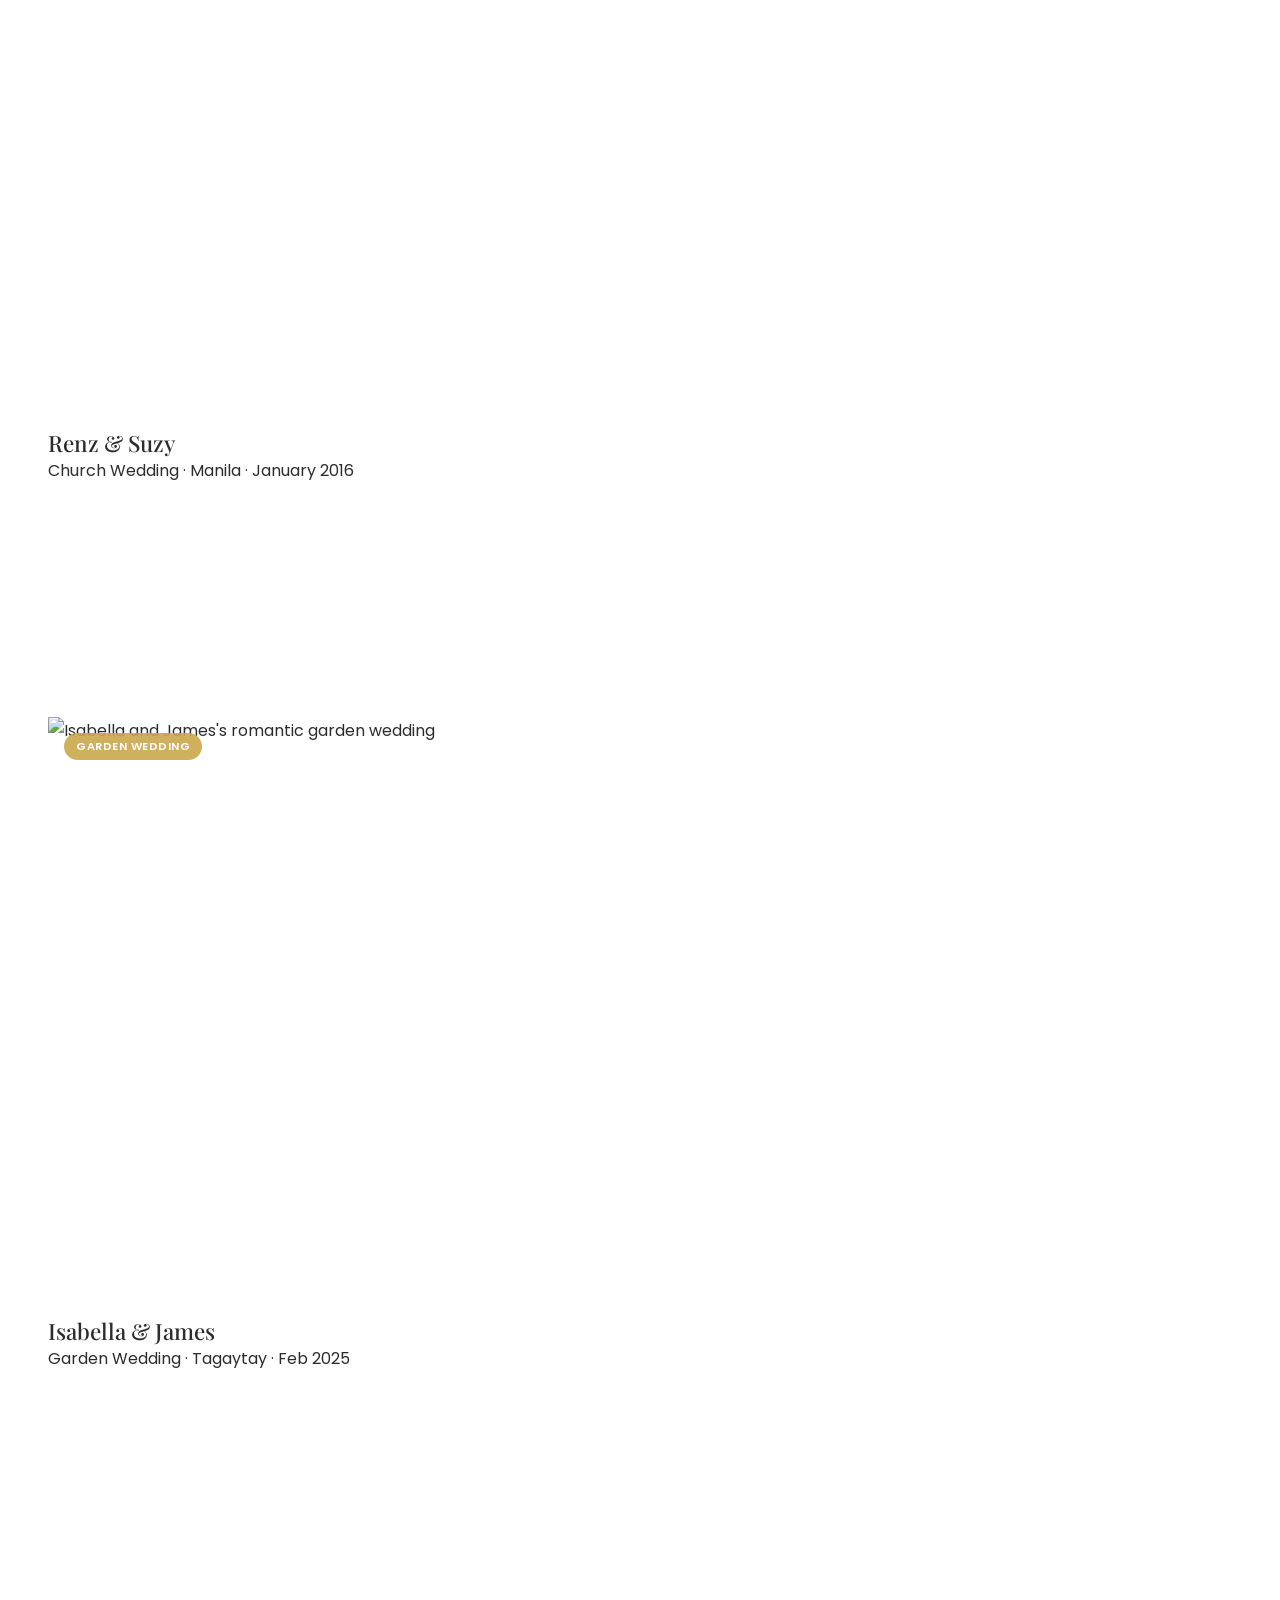
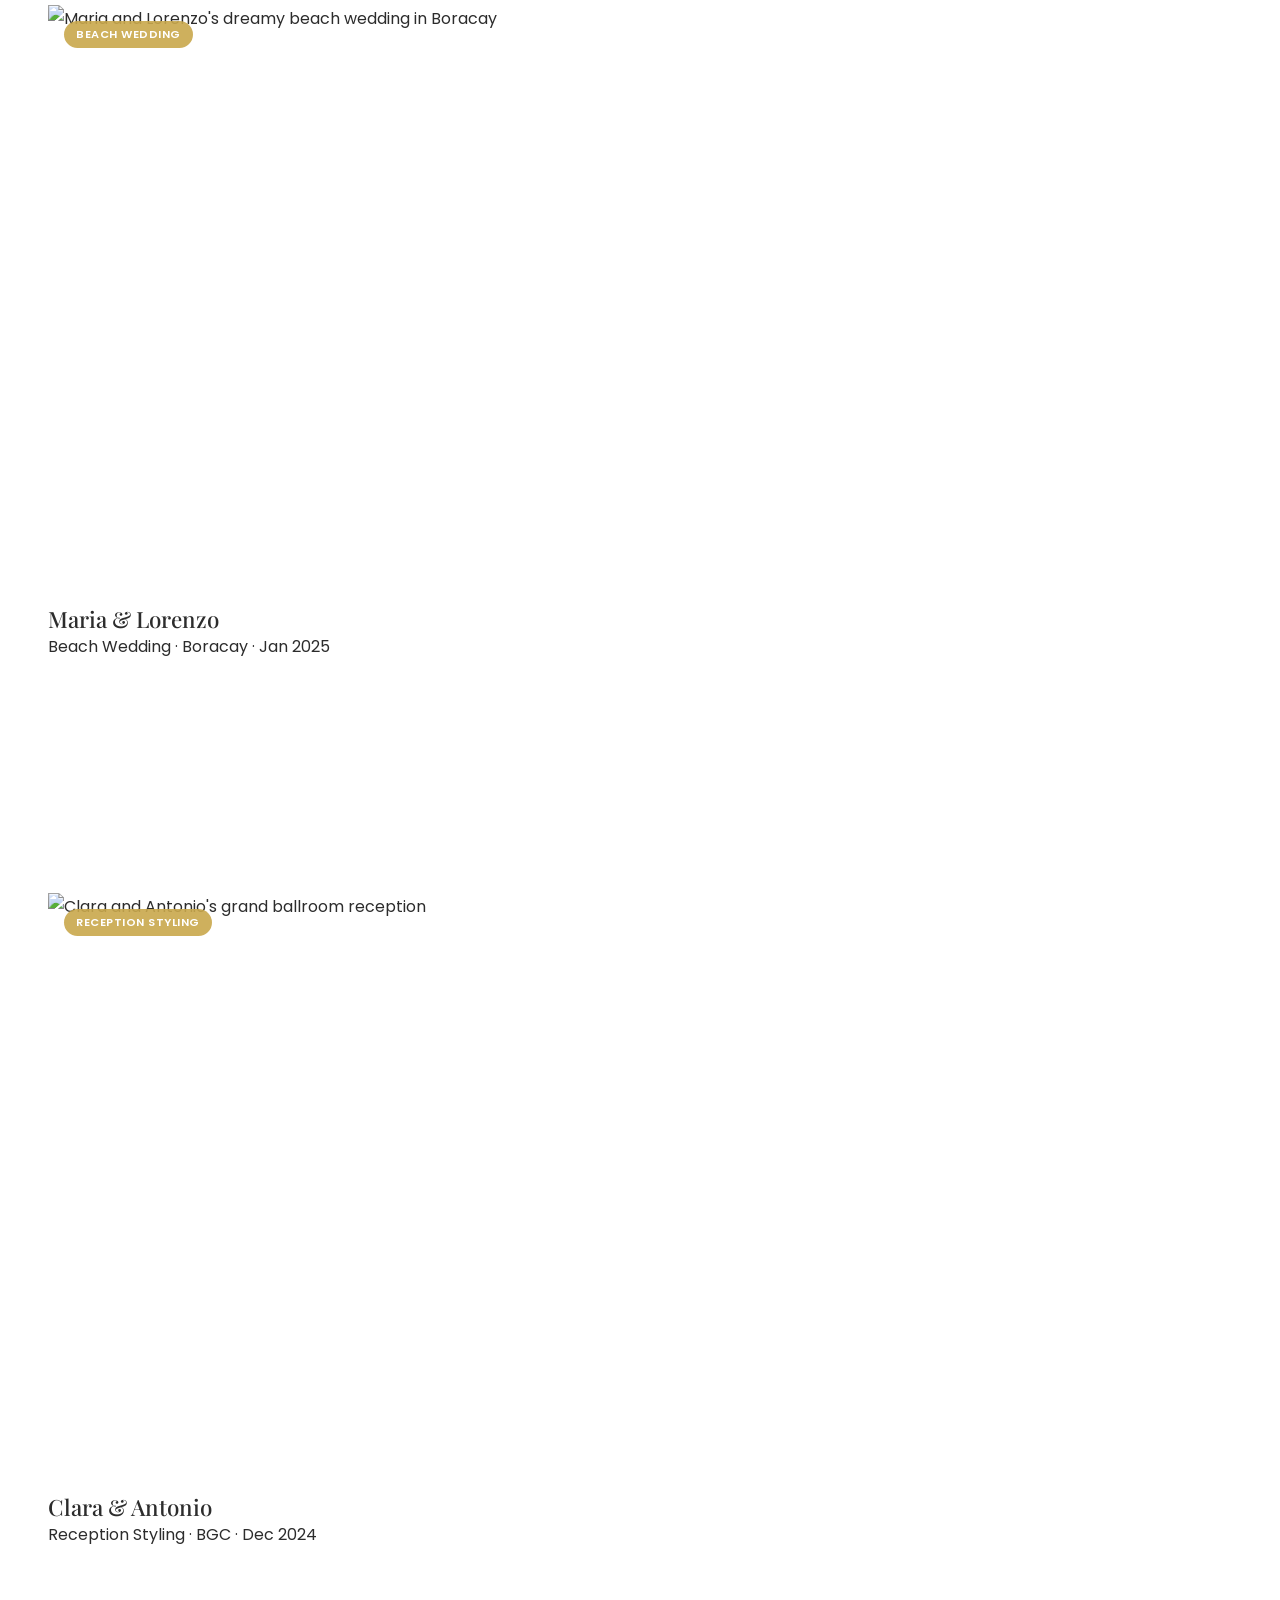
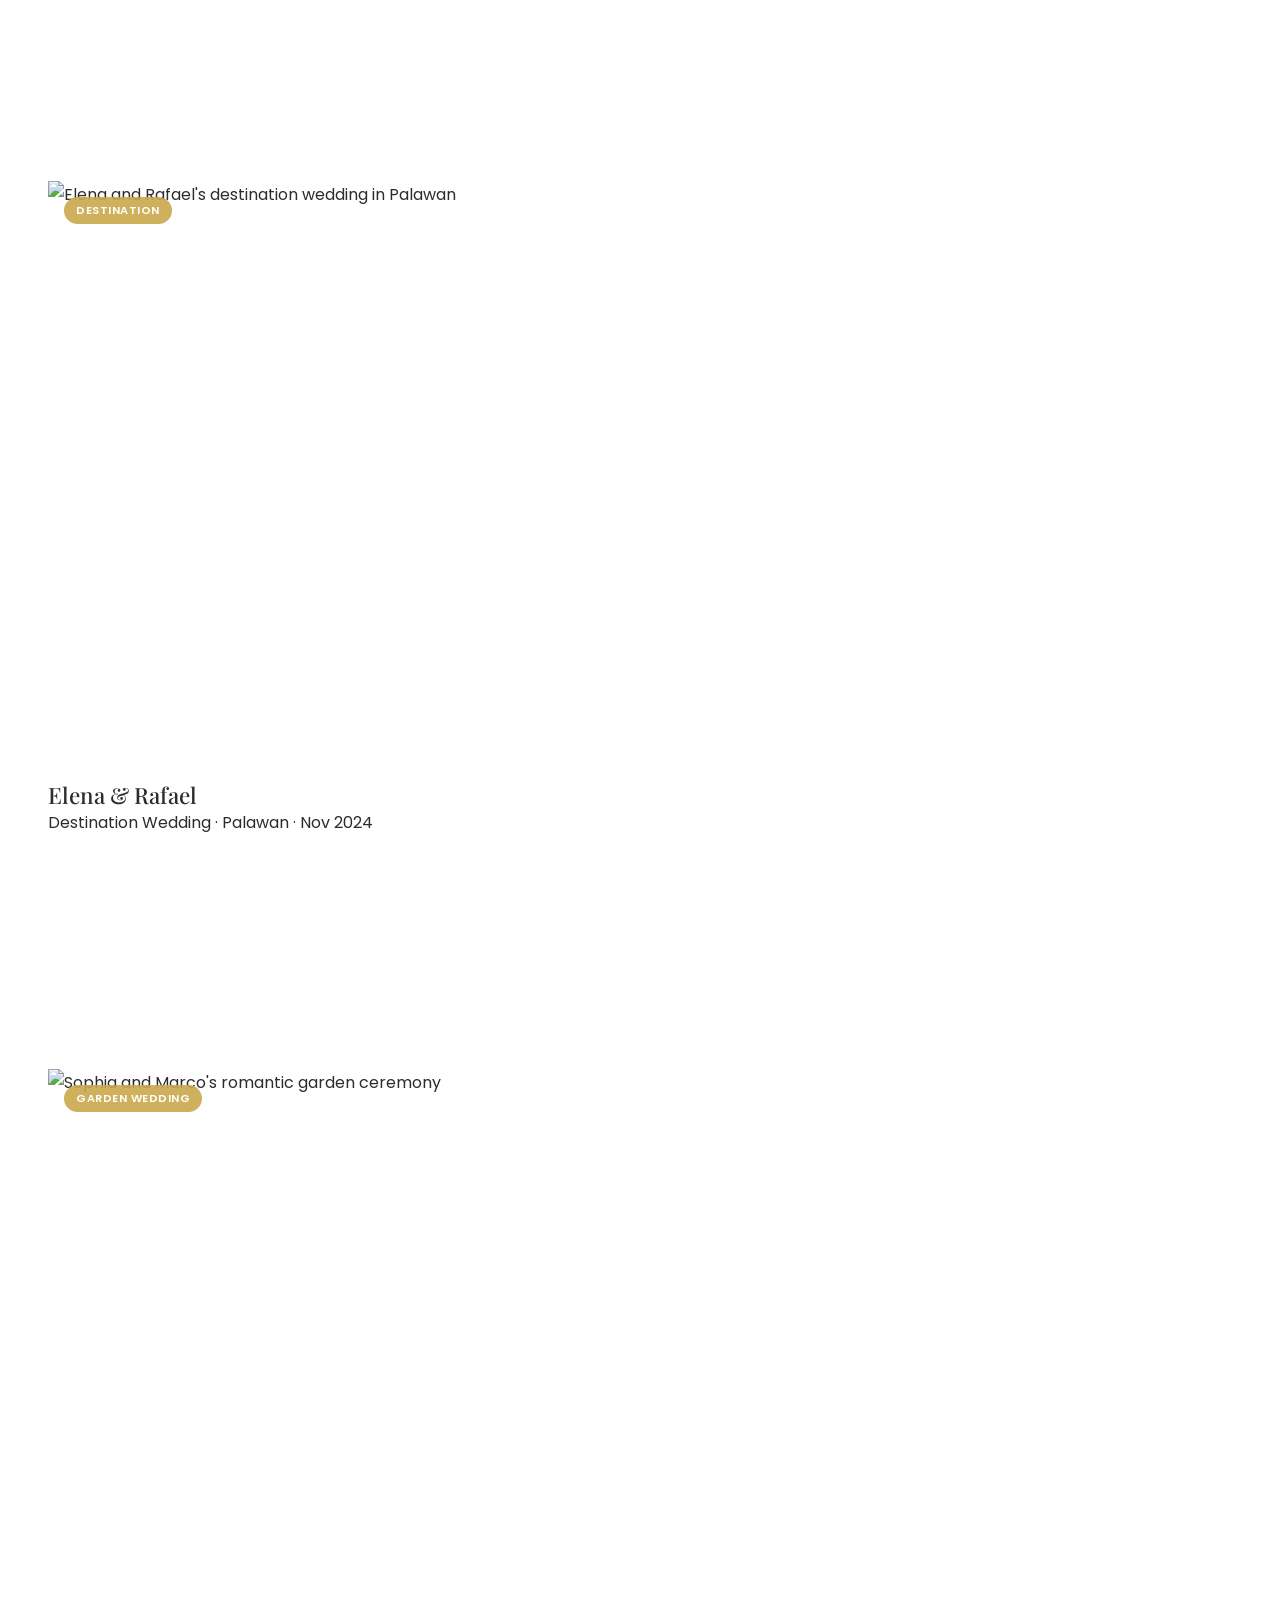
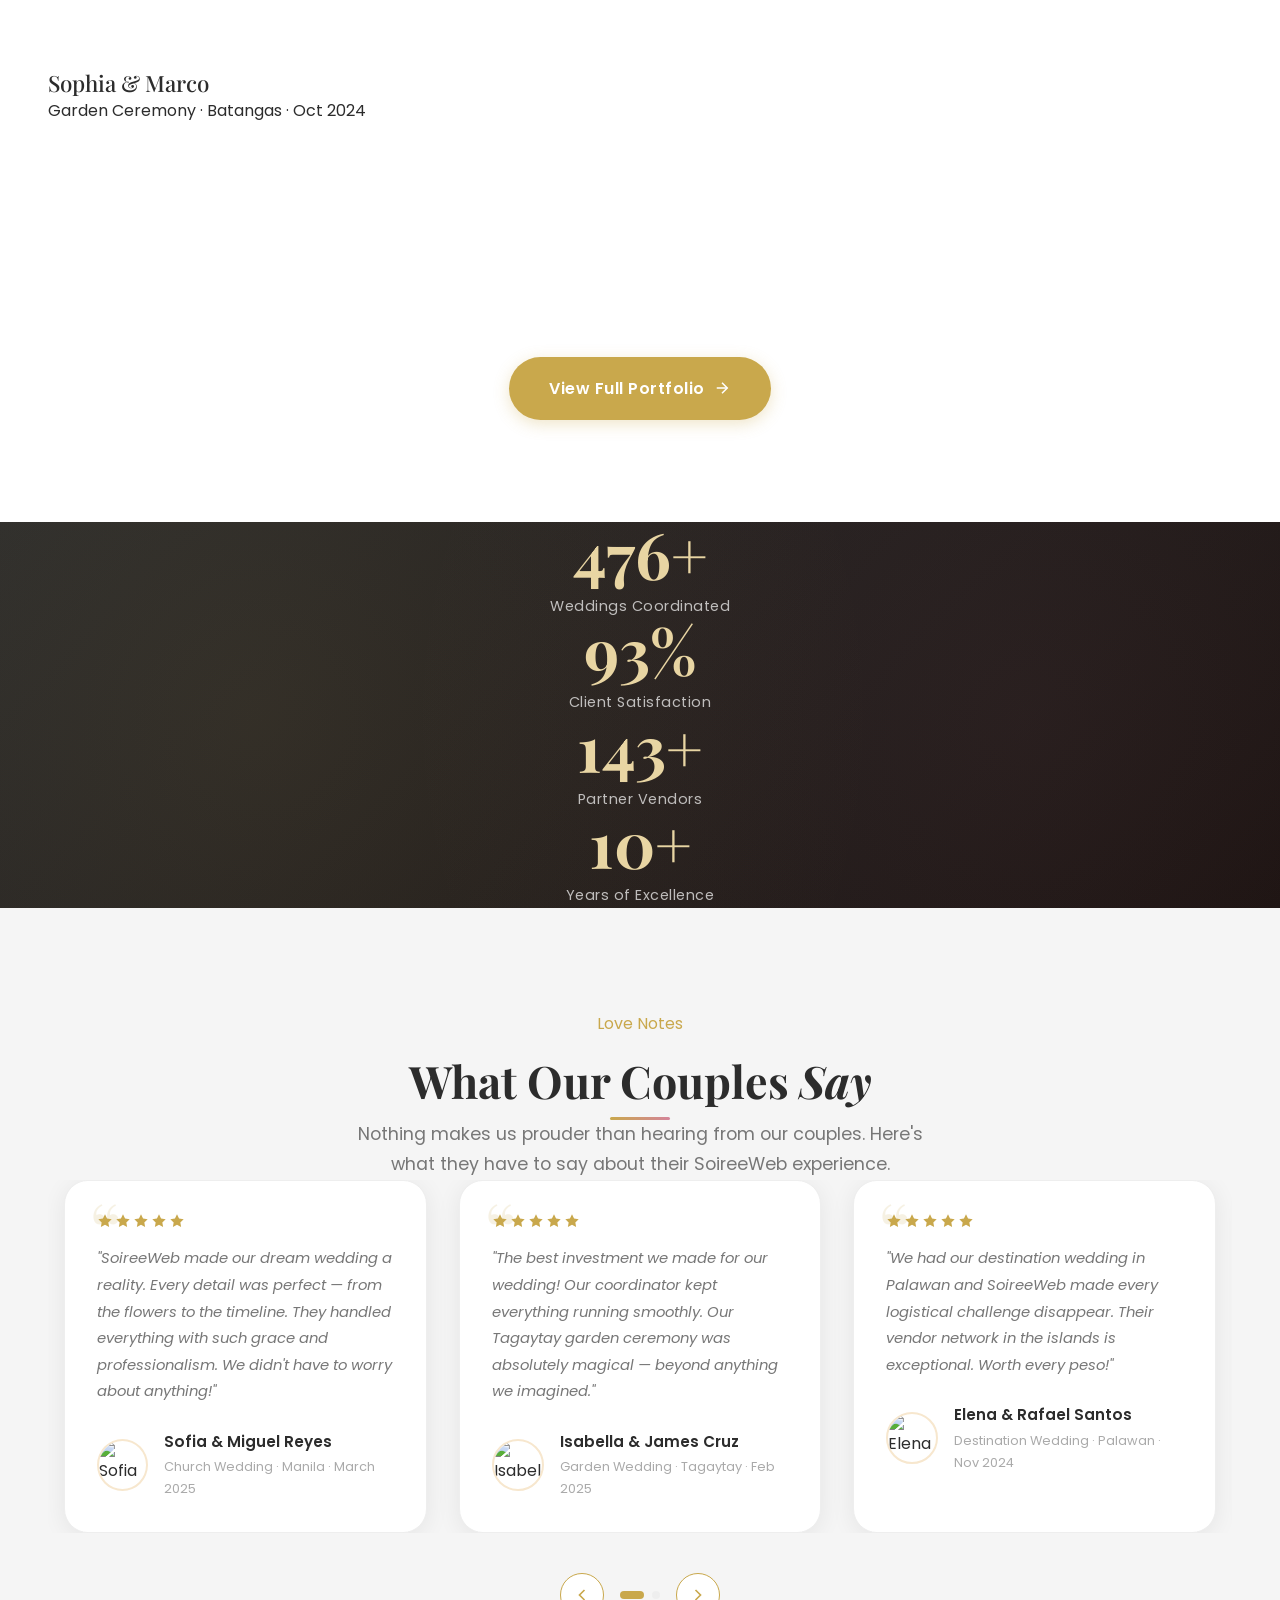
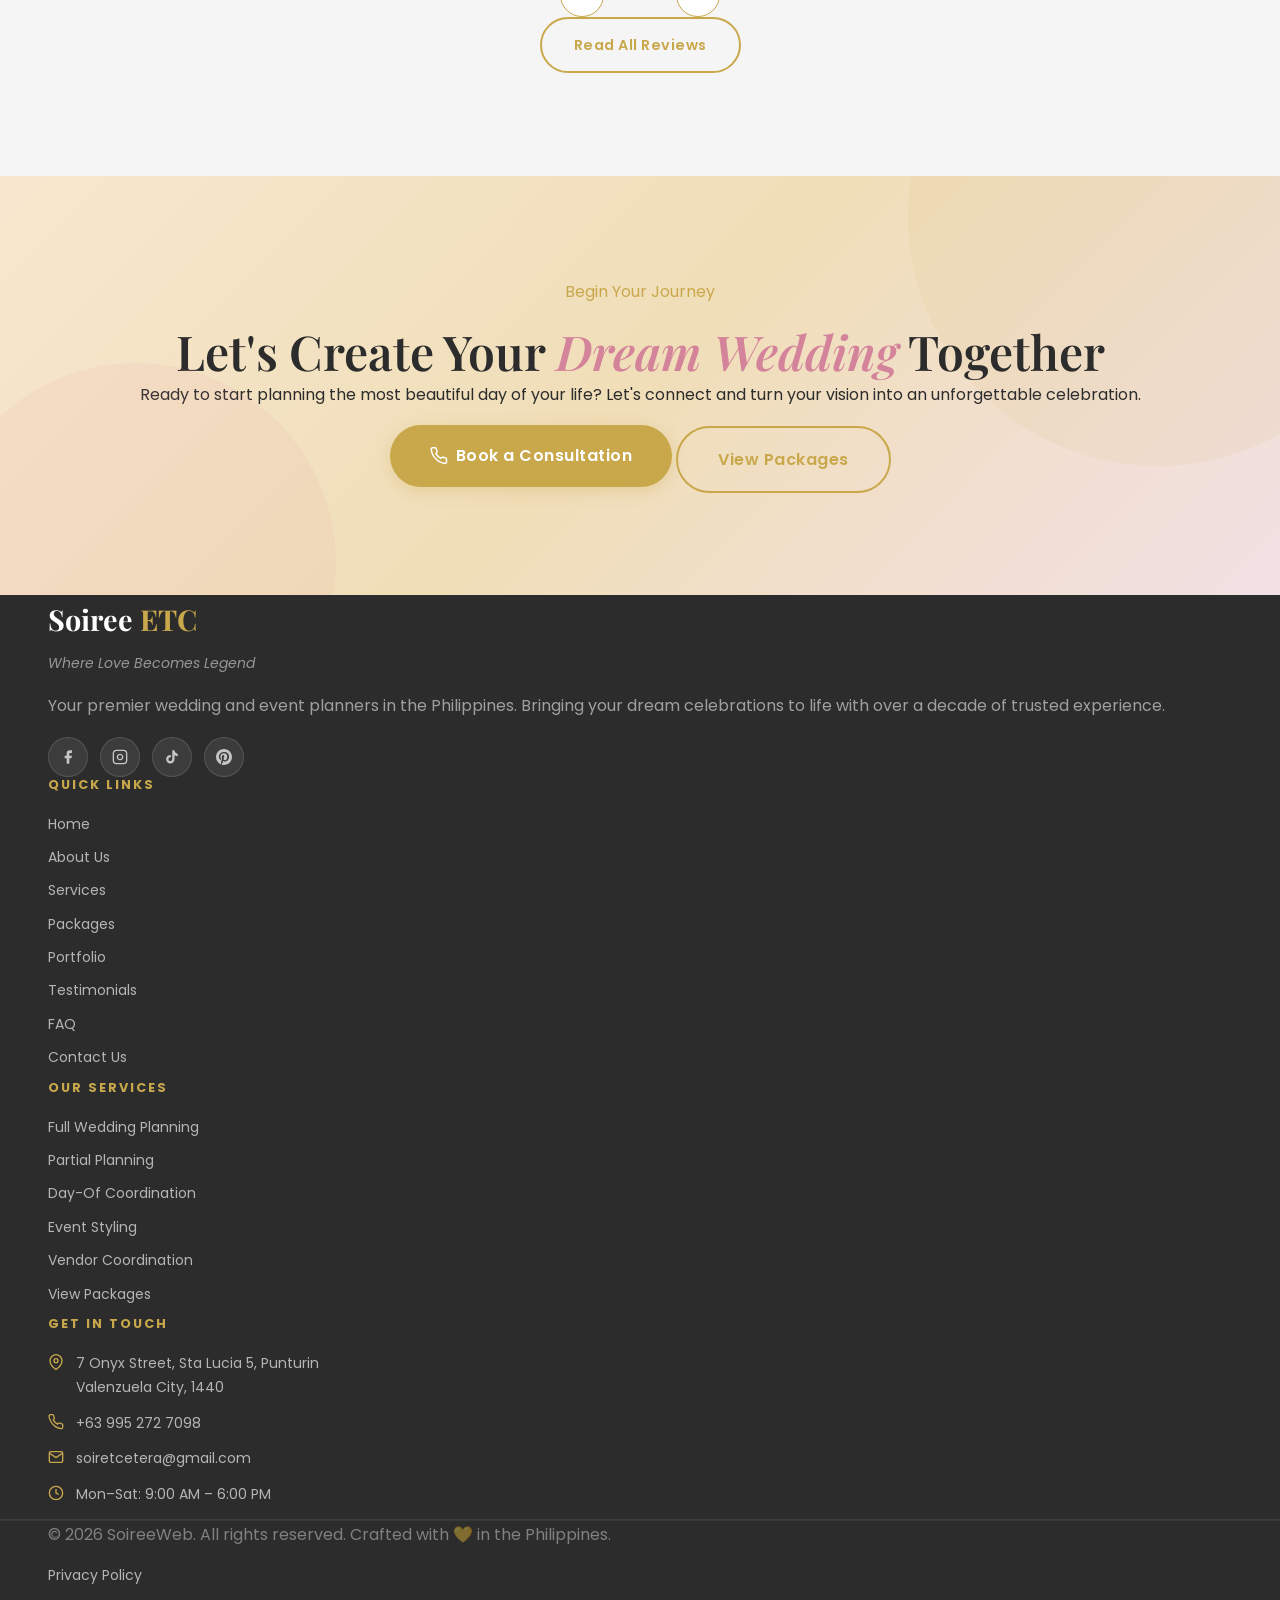
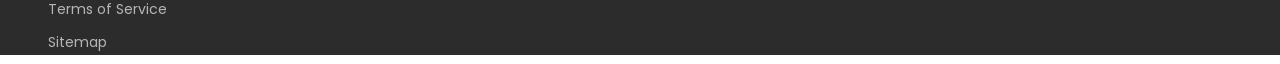
==== commit 38ce62d5: "Refactor code structure for improved readability and maintainability" ====
--- a/index.html
+++ b/index.html
@@ -134,7 +134,7 @@
 
         <!-- Logo -->
         <a href="index.html" class="nav-logo" aria-label="Soiree PH Home">
-          Soiree<span>ETC</span>
+          Soiree <span>ETC</span>
         </a>
 
         <!-- Desktop Navigation -->
@@ -205,19 +205,17 @@
 
     <!-- Hero Content -->
     <div class="hero-content animate-on-scroll">
-      <div class="hero-badge">
+      <!--<div class="hero-badge">
         <svg width="14" height="14" viewBox="0 0 24 24" fill="currentColor"><path d="M12 2l3.09 6.26L22 9.27l-5 4.87 1.18 6.88L12 17.77l-6.18 3.25L7 14.14 2 9.27l6.91-1.01L12 2z"/></svg>
         Premium Wedding Coordination — Philippines
-      </div>
+      </div>-->
 
       <h1 class="hero-title">
         Creating <em>Unforgettable</em><br />Wedding Celebrations
       </h1>
 
       <p class="hero-subtitle">
-        Professional Wedding Coordination and Event Planning in the Philippines.
-        We turn your dream into a breathtaking reality — from intimate ceremonies
-        to grand celebrations.
+        Crafting unforgettable weddings and events across the Philippines. Whether you're planning an intimate ceremony or a grand gala, we bring your dream celebration to life.
       </p>
 
       <div class="hero-cta-group">
@@ -249,7 +247,7 @@
 
       <!-- Section Header -->
       <div class="text-center mb-16">
-        <p class="text-gold font-body text-sm font-semibold tracking-widest uppercase mb-3 animate-on-scroll">Why SoireeWeb</p>
+        <p class="text-gold font-body text-sm font-semibold tracking-widest uppercase mb-3 animate-on-scroll">Why Soiree ETC</p>
         <h2 class="section-title animate-on-scroll delay-1" id="why-title">
           Your Love Story Deserves<br />
           <em class="italic text-rose">the Very Best</em>
@@ -443,25 +441,25 @@
         <!-- Portfolio Item 1 -->
         <div
           class="featured-gallery-item relative rounded-2xl overflow-hidden cursor-pointer group animate-on-scroll delay-1"
-          data-src="https://images.unsplash.com/photo-1511285560929-80b456fea0bc?w=1200&q=85&fit=crop"
-          data-couple="Sofia & Miguel"
-          data-date="March 2025"
+          data-src="https://6a3c9b1e5605847e40cc605e.imgix.net/soiree/susie_renz.png" 
+          data-couple="Renz & Suzy"
+          data-date="January 2016"
           style="aspect-ratio:4/3;"
           role="button"
           tabindex="0"
-          aria-label="View Sofia & Miguel's wedding photo"
+          aria-label="View Renz & Suzy's wedding photo"
         >
           <img
-            src="https://images.unsplash.com/photo-1511285560929-80b456fea0bc?w=800&q=80&fit=crop"
-            alt="Sofia and Miguel's elegant church wedding in Manila"
+            src="https://6a3c9b1e5605847e40cc605e.imgix.net/soiree/susie_renz.png"
+            alt="Renz & Suzy's elegant church wedding in Manila"
             class="w-full h-full object-cover transition-transform duration-700 group-hover:scale-110"
             loading="lazy"
             width="800" height="600"
           />
           <div class="absolute inset-0 bg-gradient-to-t from-black/80 via-black/20 to-transparent opacity-0 group-hover:opacity-100 transition-opacity duration-300 flex items-end p-6">
             <div>
-              <h4 class="font-heading text-white text-xl mb-1">Sofia &amp; Miguel</h4>
-              <p class="text-gold-light text-sm">Church Wedding · Manila · March 2025</p>
+              <h4 class="font-heading text-white text-xl mb-1">Renz &amp; Suzy</h4>
+              <p class="text-gold-light text-sm">Church Wedding · Manila · January 2016</p>
             </div>
           </div>
           <div class="absolute top-4 left-4">
@@ -860,11 +858,11 @@
           <!-- Brand Column -->
           <div class="lg:col-span-1">
             <a href="index.html" class="footer-logo" aria-label="SoireeWeb Home">
-              Soiree<span>ETC</span>
+              Soiree <span>ETC</span>
             </a>
             <p class="footer-tagline mt-1 mb-6">Where Love Becomes Legend</p>
             <p class="text-sm" style="color:rgba(255,255,255,0.55);line-height:1.8;">
-              Premium wedding coordination and event planning in the Philippines. Creating unforgettable celebrations since 2015.
+              Your premier wedding and event planners in the Philippines. Bringing your dream celebrations to life with over a decade of trusted experience.
             </p>
             <div class="social-links mt-6">
               <a href="https://www.facebook.com/soireeweb" target="_blank" rel="noopener noreferrer" class="social-link" aria-label="SoireeWeb on Facebook">
@@ -916,15 +914,15 @@
             <address style="font-style:normal;">
               <div class="footer-contact-item">
                 <svg class="footer-contact-icon" width="16" height="16" viewBox="0 0 24 24" fill="none" stroke="currentColor" stroke-width="2" aria-hidden="true"><path d="M21 10c0 7-9 13-9 13s-9-6-9-13a9 9 0 0 1 18 0z"/><circle cx="12" cy="10" r="3"/></svg>
-                <span>123 Elegance Avenue, BGC<br />Taguig, Metro Manila 1634</span>
+                <span>7 Onyx Street, Sta Lucia 5, Punturin<br />Valenzuela City, 1440</span>
               </div>
               <div class="footer-contact-item">
                 <svg class="footer-contact-icon" width="16" height="16" viewBox="0 0 24 24" fill="none" stroke="currentColor" stroke-width="2" aria-hidden="true"><path d="M22 16.92v3a2 2 0 0 1-2.18 2 19.79 19.79 0 0 1-8.63-3.07A19.5 19.5 0 0 1 4.69 12 19.79 19.79 0 0 1 1.61 3.35 2 2 0 0 1 3.6 1h3a2 2 0 0 1 2 1.72c.127.96.361 1.903.7 2.81a2 2 0 0 1-.45 2.11L7.91 8.84a16 16 0 0 0 6.29 6.29l.95-.95a2 2 0 0 1 2.11-.45c.907.339 1.85.573 2.81.7A2 2 0 0 1 22 16.92z"/></svg>
-                <a href="tel:+639175550123">+63 917 555 0123</a>
+                <a href="tel:+639952727098">+63 995 272 7098</a>
               </div>
               <div class="footer-contact-item">
                 <svg class="footer-contact-icon" width="16" height="16" viewBox="0 0 24 24" fill="none" stroke="currentColor" stroke-width="2" aria-hidden="true"><path d="M4 4h16c1.1 0 2 .9 2 2v12c0 1.1-.9 2-2 2H4c-1.1 0-2-.9-2-2V6c0-1.1.9-2 2-2z"/><polyline points="22,6 12,13 2,6"/></svg>
-                <a href="mailto:hello@soireeweb.com">hello@soireeweb.com</a>
+                <a href="mailto:hello@soireeweb.com">soiretcetera@gmail.com</a>
               </div>
               <div class="footer-contact-item">
                 <svg class="footer-contact-icon" width="16" height="16" viewBox="0 0 24 24" fill="none" stroke="currentColor" stroke-width="2" aria-hidden="true"><circle cx="12" cy="12" r="10"/><polyline points="12 6 12 12 16 14"/></svg>
